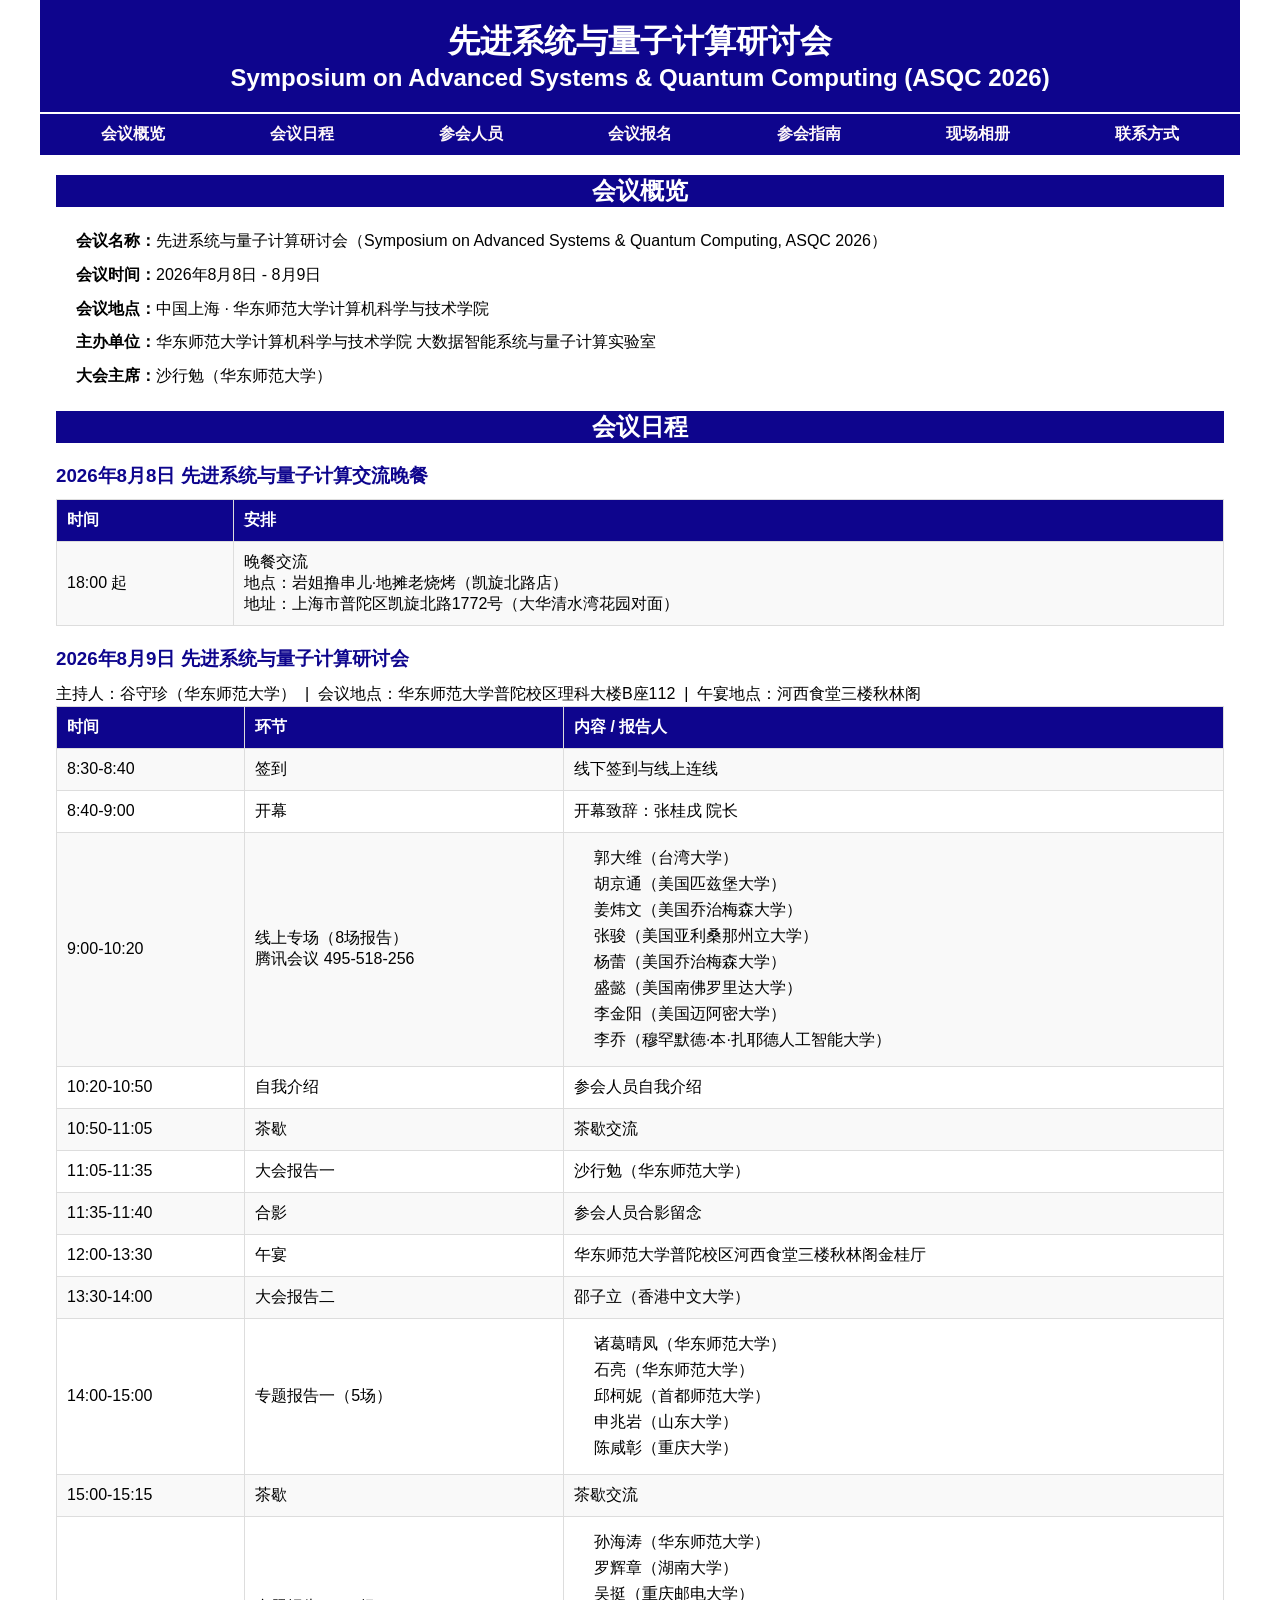
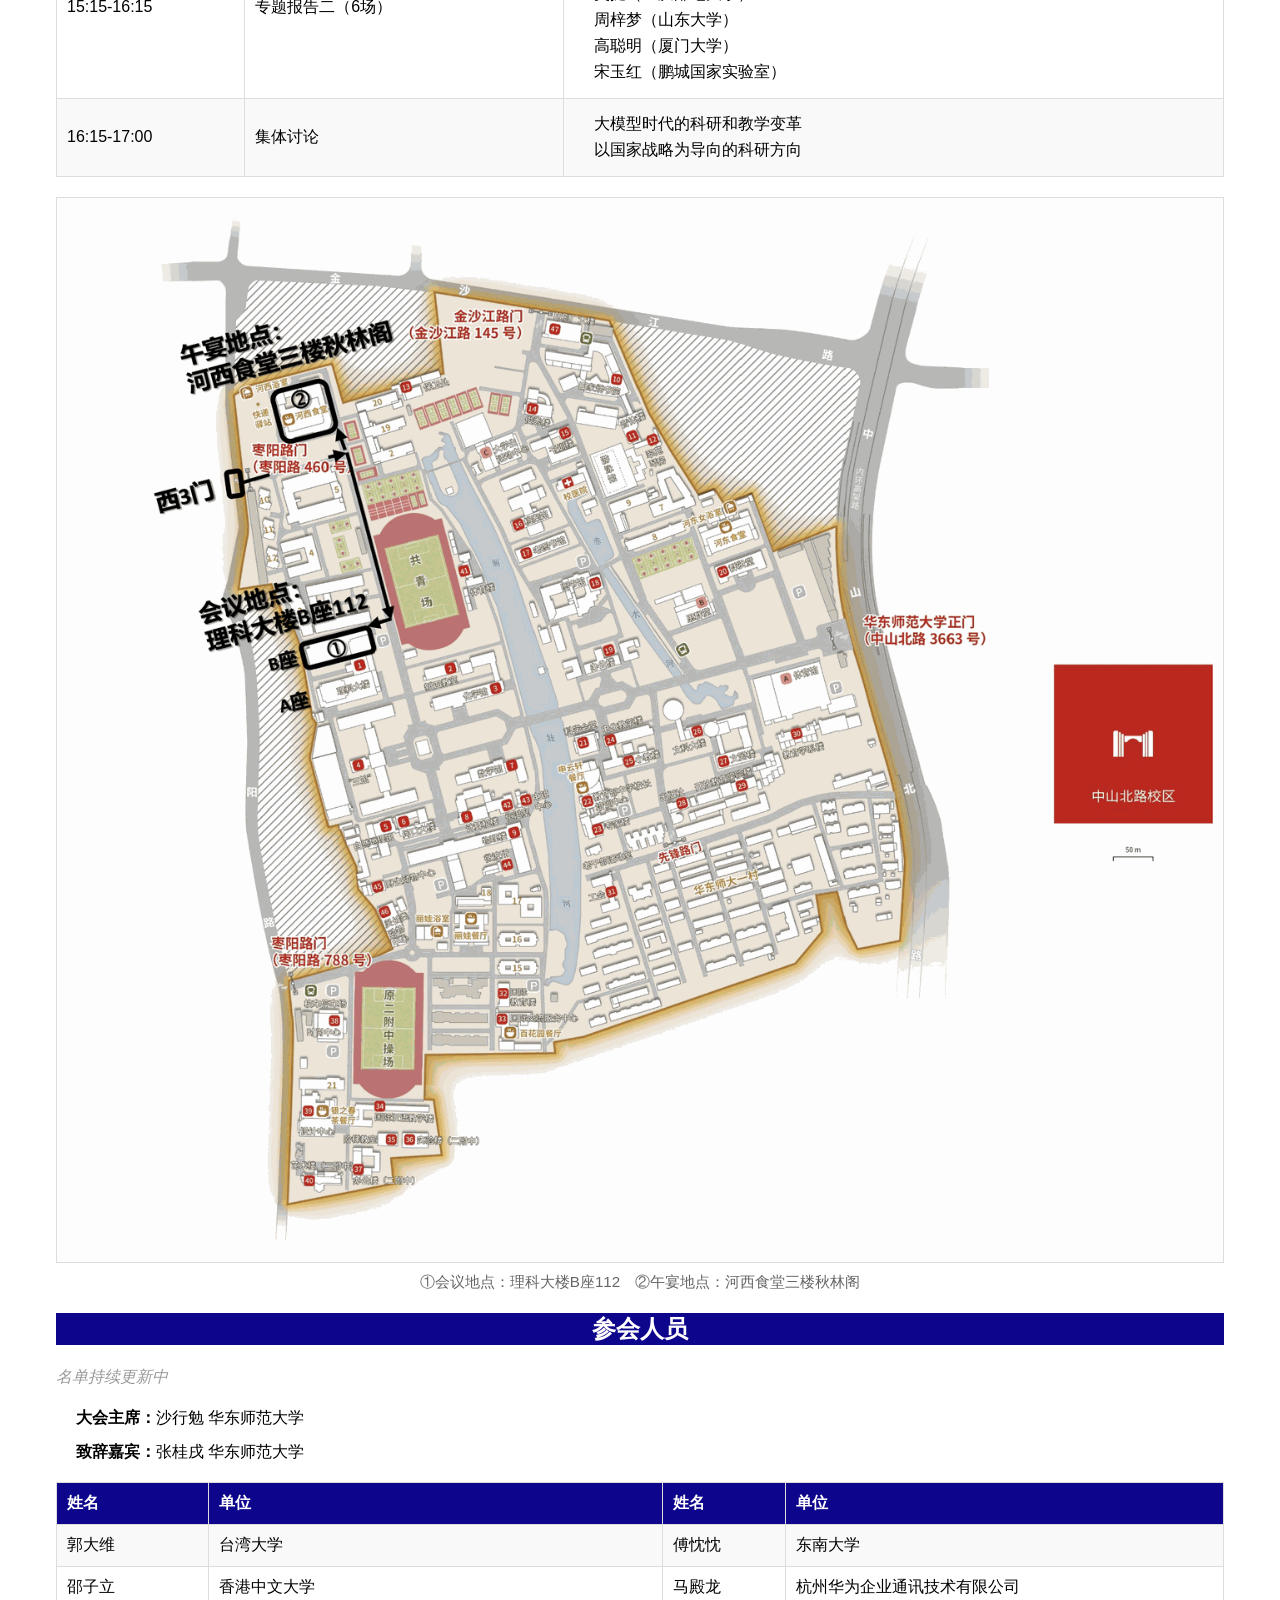
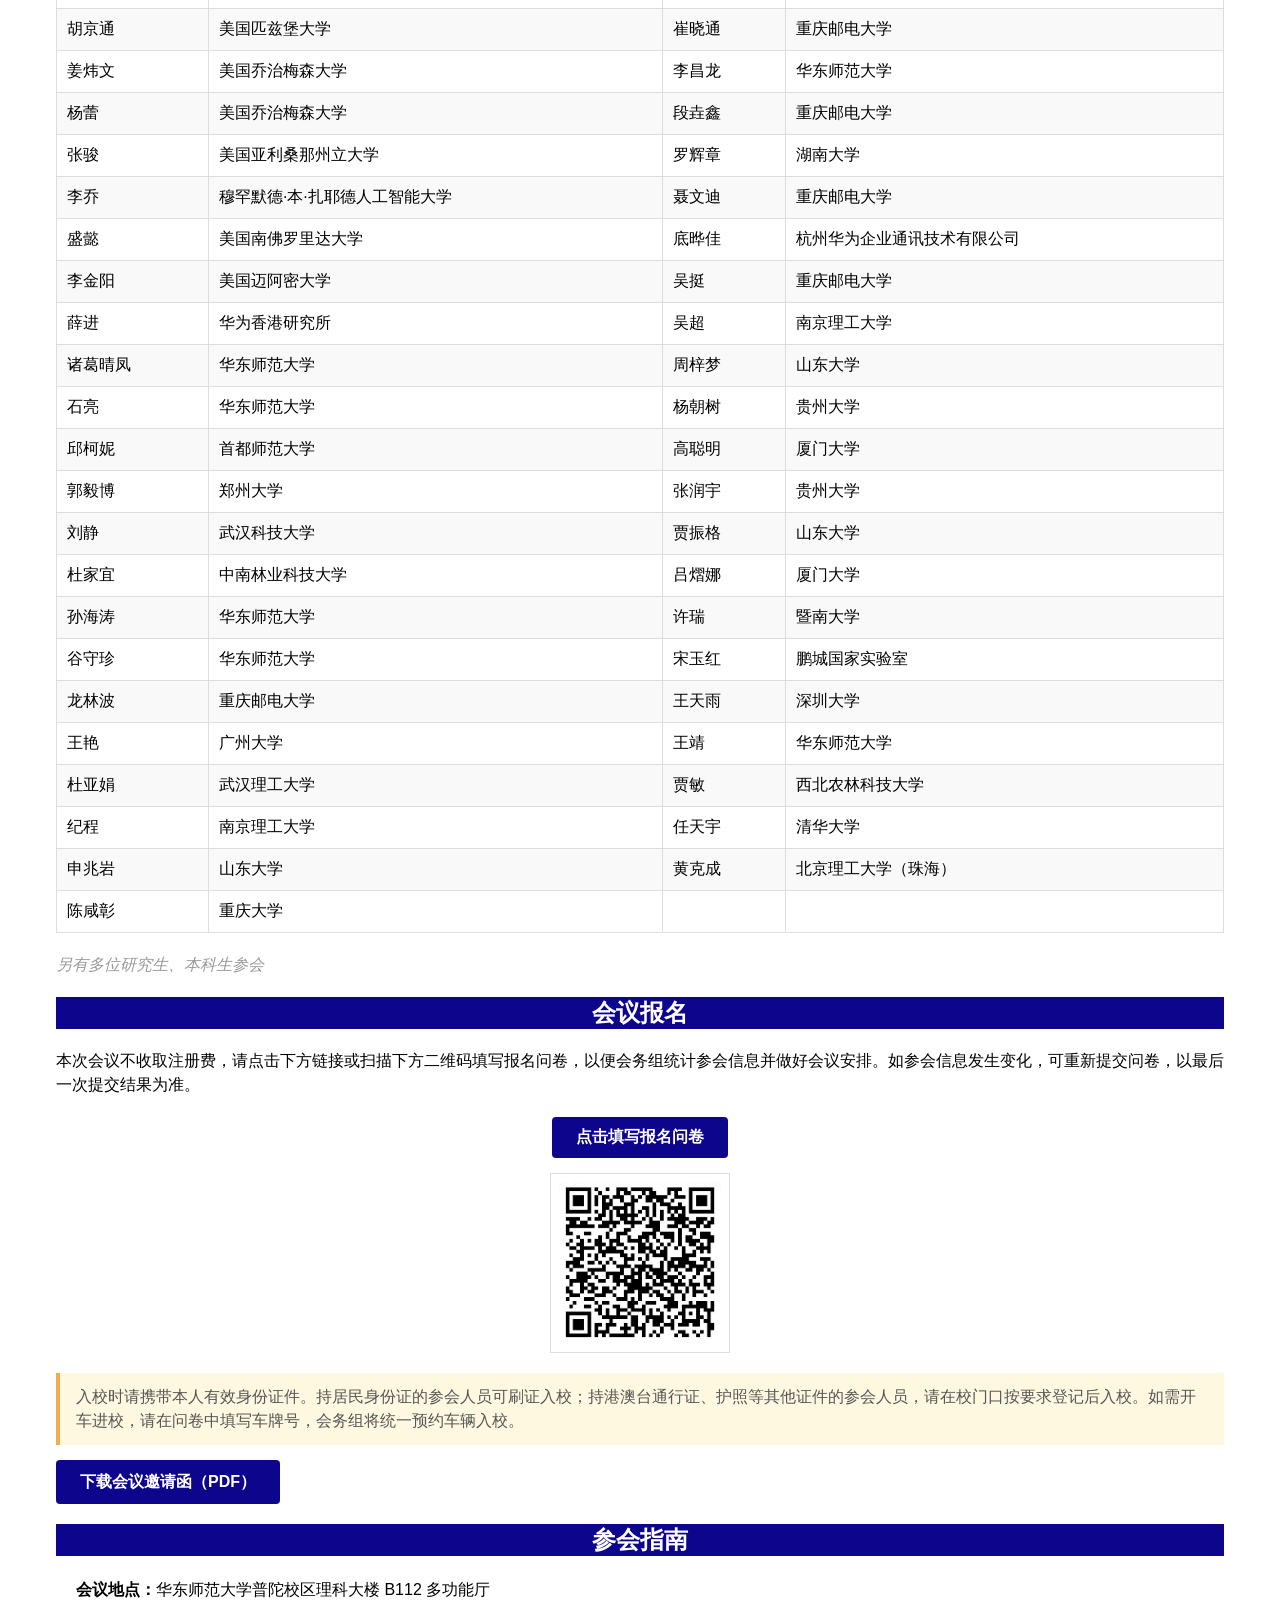
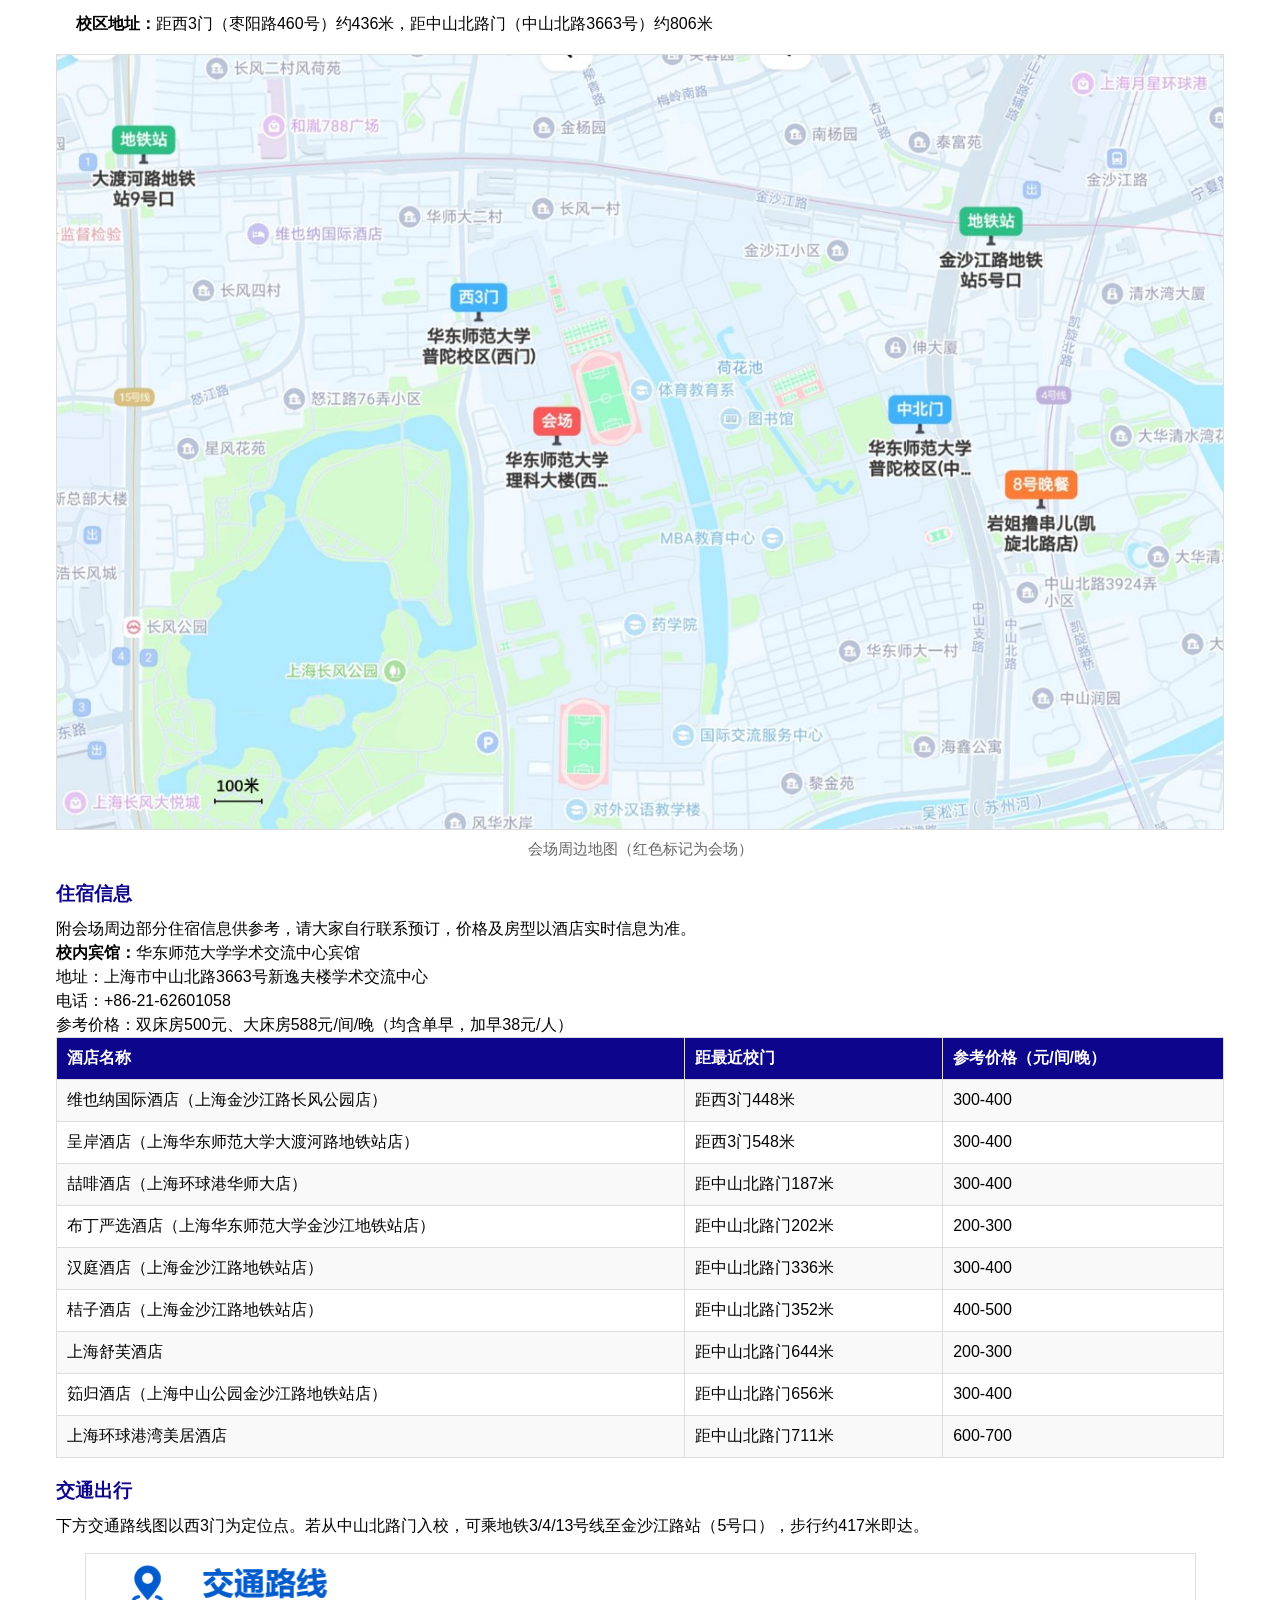
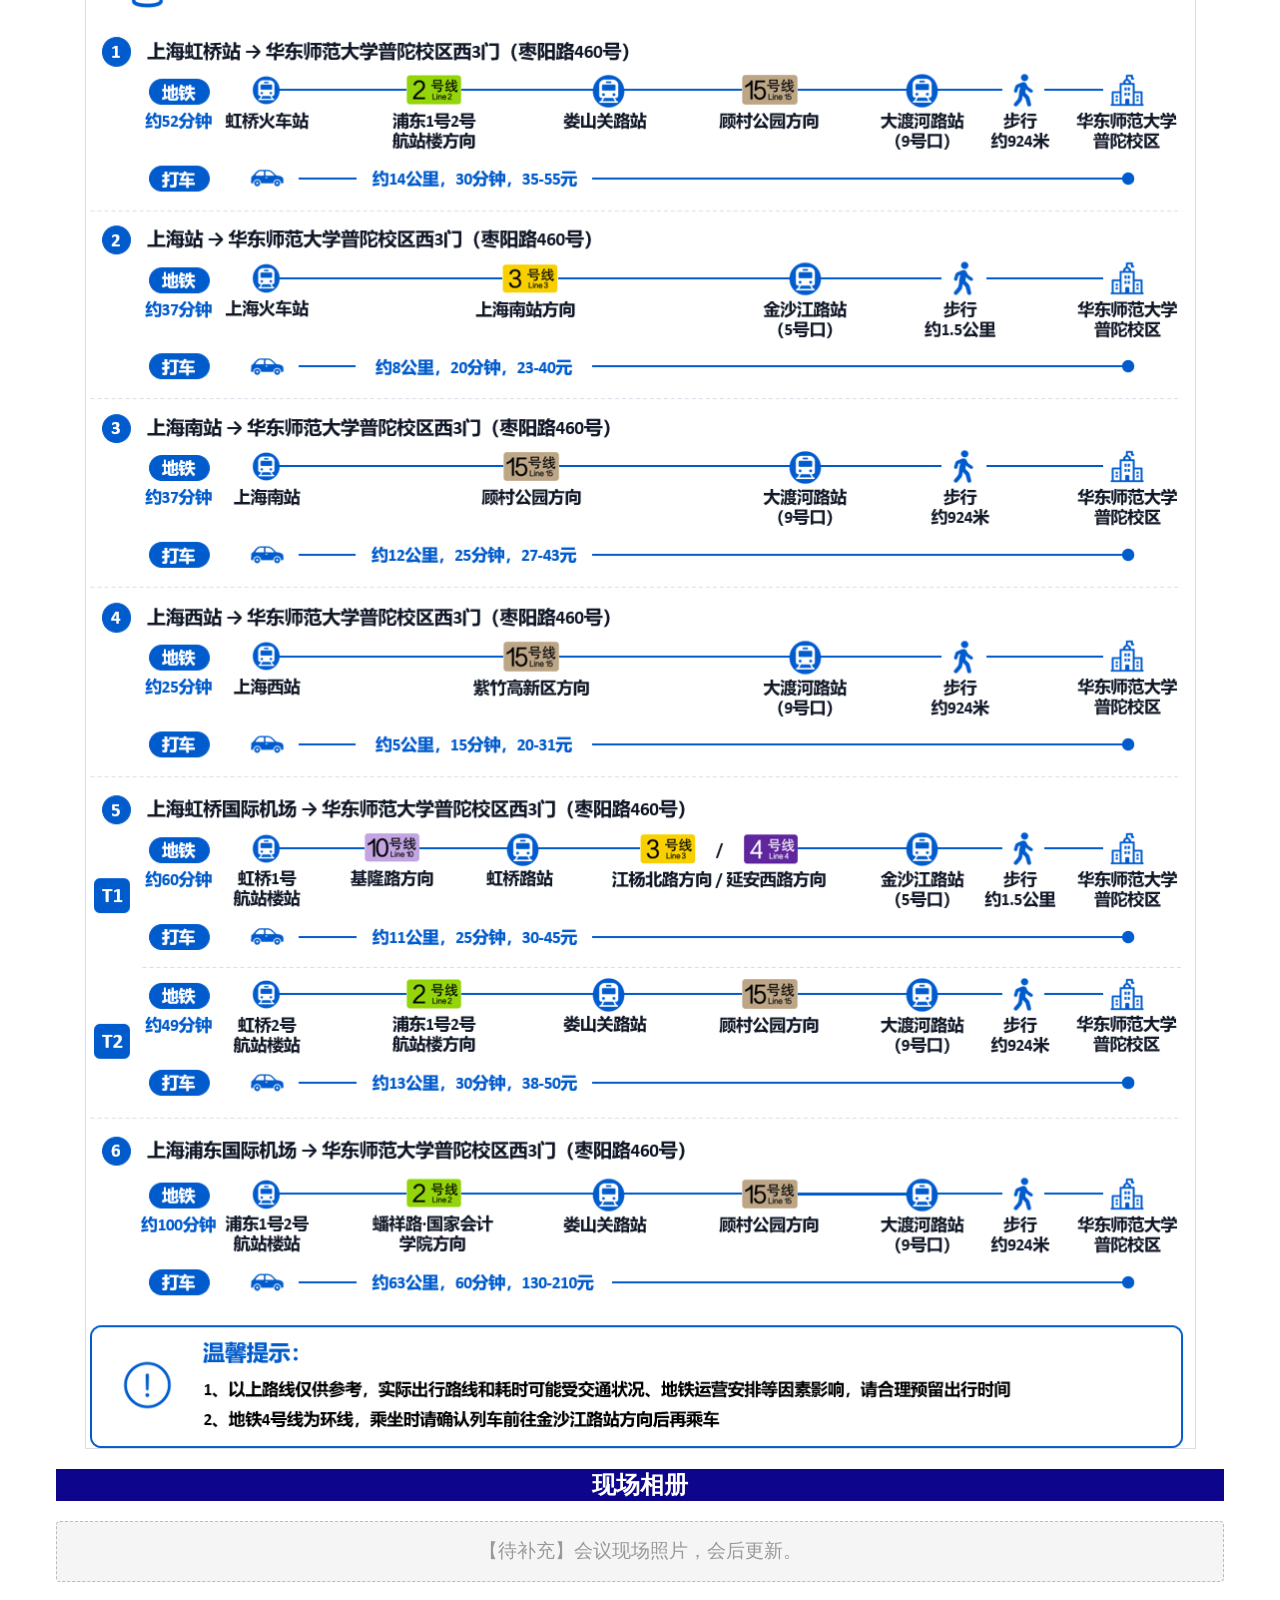
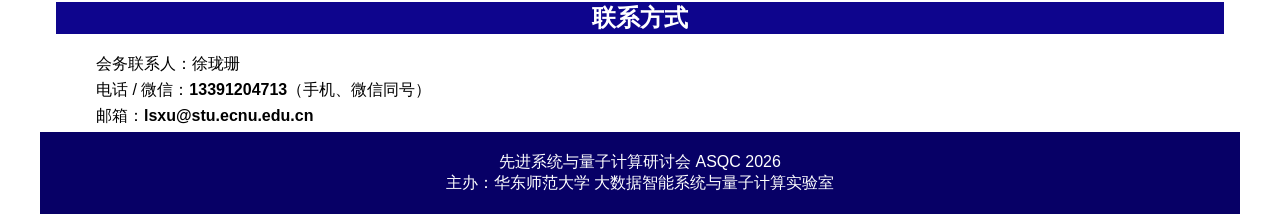
==== asqc.html @ 7aeaa514 "添加合影环节" ====
<html>

<head>
  <meta charset="utf-8">
  <meta name="viewport" content="width=device-width, initial-scale=1.0">
  <title>先进系统与量子计算研讨会 ASQC 2026 | 华东师范大学</title>
  <meta name="keywords" content="先进系统与量子计算研讨会,ASQC,Symposium on Advanced Systems and Quantum Computing,华东师范大学,量子计算,大数据智能系统">
  <meta name="description" content="先进系统与量子计算研讨会（Symposium on Advanced Systems & Quantum Computing），2026年8月8-9日，上海，华东师范大学计算机科学与技术学院">
  <meta http-equiv="content-language" content="zh-cn">
  <meta name="author" content="Jialin Liu">
  <link rel="stylesheet" type="text/css" href="style.css">
</head>

<body class="asqc-page">
  <div class="container">
    <div class="header">
      <h1>先进系统与量子计算研讨会</h1>
      <h2>Symposium on Advanced Systems &amp; Quantum Computing (ASQC 2026)</h2>
    </div>
    <div class="nav">
      <a href="#overview">会议概览</a>
      <a href="#schedule">会议日程</a>
      <a href="#attendees">参会人员</a>
      <a href="#registration">会议报名</a>
      <a href="#venue">参会指南</a>
      <a href="#album">现场相册</a>
      <a href="#contact">联系方式</a>
    </div>

    <div class="section" id="overview">
      <h2>会议概览</h2>
      <ul class="meta-list">
        <li><b>会议名称：</b>先进系统与量子计算研讨会（Symposium on Advanced Systems &amp; Quantum Computing, ASQC 2026）</li>
        <li><b>会议时间：</b>2026年8月8日 - 8月9日</li>
        <li><b>会议地点：</b>中国上海 · 华东师范大学计算机科学与技术学院</li>
        <li><b>主办单位：</b>华东师范大学计算机科学与技术学院 大数据智能系统与量子计算实验室</li>
        <li><b>大会主席：</b>沙行勉（华东师范大学）</li>
      </ul>
    </div>

    <div class="section" id="schedule">
      <h2>会议日程</h2>

      <h3 class="day-title">2026年8月8日 先进系统与量子计算交流晚餐</h3>
      <div class="table-scroll">
        <table class="data-table">
          <tr>
            <th>时间</th>
            <th>安排</th>
          </tr>
          <tr>
            <td>18:00 起</td>
            <td>晚餐交流<br>地点：岩姐撸串儿·地摊老烧烤（凯旋北路店）<br>地址：上海市普陀区凯旋北路1772号（大华清水湾花园对面）</td>
          </tr>
        </table>
      </div>

      <h3 class="day-title">2026年8月9日 先进系统与量子计算研讨会</h3>
      <p>主持人：谷守珍（华东师范大学） &nbsp;|&nbsp; 会议地点：华东师范大学普陀校区理科大楼B座112 &nbsp;|&nbsp; 午宴地点：河西食堂三楼秋林阁</p>
      <div class="table-scroll">
        <table class="data-table">
          <tr>
            <th>时间</th>
            <th>环节</th>
            <th>内容 / 报告人</th>
          </tr>
          <tr>
            <td>8:30-8:40</td>
            <td>签到</td>
            <td>线下签到与线上连线</td>
          </tr>
          <tr>
            <td>8:40-9:00</td>
            <td>开幕</td>
            <td>开幕致辞：张桂戌 院长</td>
          </tr>
          <tr>
            <td>9:00-10:20</td>
            <td>线上专场（8场报告）<br>腾讯会议 495-518-256</td>
            <td>
              <ul class="talk-list">
                <li>郭大维（台湾大学）</li>
                <li>胡京通（美国匹兹堡大学）</li>
                <li>姜炜文（美国乔治梅森大学）</li>
                <li>张骏（美国亚利桑那州立大学）</li>
                <li>杨蕾（美国乔治梅森大学）</li>
                <li>盛懿（美国南佛罗里达大学）</li>
                <li>李金阳（美国迈阿密大学）</li>
                <li>李乔（穆罕默德·本·扎耶德人工智能大学）</li>
              </ul>
            </td>
          </tr>
          <tr>
            <td>10:20-10:50</td>
            <td>自我介绍</td>
            <td>参会人员自我介绍</td>
          </tr>
          <tr>
            <td>10:50-11:05</td>
            <td>茶歇</td>
            <td>茶歇交流</td>
          </tr>
          <tr>
            <td>11:05-11:35</td>
            <td>大会报告一</td>
            <td>沙行勉（华东师范大学）</td>
          </tr>
          <tr>
            <td>11:35-11:40</td>
            <td>合影</td>
            <td>参会人员合影留念</td>
          </tr>
          <tr>
            <td>12:00-13:30</td>
            <td>午宴</td>
            <td>华东师范大学普陀校区河西食堂三楼秋林阁金桂厅</td>
          </tr>
          <tr>
            <td>13:30-14:00</td>
            <td>大会报告二</td>
            <td>邵子立（香港中文大学）</td>
          </tr>
          <tr>
            <td>14:00-15:00</td>
            <td>专题报告一（5场）</td>
            <td>
              <ul class="talk-list">
                <li>诸葛晴凤（华东师范大学）</li>
                <li>石亮（华东师范大学）</li>
                <li>邱柯妮（首都师范大学）</li>
                <li>申兆岩（山东大学）</li>
                <li>陈咸彰（重庆大学）</li>
              </ul>
            </td>
          </tr>
          <tr>
            <td>15:00-15:15</td>
            <td>茶歇</td>
            <td>茶歇交流</td>
          </tr>
          <tr>
            <td>15:15-16:15</td>
            <td>专题报告二（6场）</td>
            <td>
              <ul class="talk-list">
                <li>孙海涛（华东师范大学）</li>
                <li>罗辉章（湖南大学）</li>
                <li>吴挺（重庆邮电大学）</li>
                <li>周梓梦（山东大学）</li>
                <li>高聪明（厦门大学）</li>
                <li>宋玉红（鹏城国家实验室）</li>
              </ul>
            </td>
          </tr>
          <tr>
            <td>16:15-17:00</td>
            <td>集体讨论</td>
            <td>
              <ul class="talk-list">
                <li>大模型时代的科研和教学变革</li>
                <li>以国家战略为导向的科研方向</li>
              </ul>
            </td>
          </tr>
        </table>
      </div>

      <div class="venue-image">
        <img src="img/asqc/schedule-map.png" alt="会议地点与午宴地点示意图" width="1400" height="1277">
        <p>①会议地点：理科大楼B座112　②午宴地点：河西食堂三楼秋林阁</p>
      </div>

      <!-- <p><a class="btn" href="files/会议日程.pdf" target="_blank" rel="noopener">下载会议日程（PDF）</a></p> -->
    </div>

    <div class="section" id="attendees">
      <h2>参会人员</h2>
      <p class="placeholder-note">名单持续更新中</p>
      <ul class="meta-list">
        <li><b>大会主席：</b>沙行勉 华东师范大学</li>
        <li><b>致辞嘉宾：</b>张桂戌 华东师范大学</li>
      </ul>
      <div class="table-scroll">
        <table class="data-table">
          <tr>
            <th>姓名</th>
            <th>单位</th>
            <th>姓名</th>
            <th>单位</th>
          </tr>
          <tr><td>郭大维</td><td>台湾大学</td><td>傅忱忱</td><td>东南大学</td></tr>
          <tr><td>邵子立</td><td>香港中文大学</td><td>马殿龙</td><td>杭州华为企业通讯技术有限公司</td></tr>
          <tr><td>胡京通</td><td>美国匹兹堡大学</td><td>崔晓通</td><td>重庆邮电大学</td></tr>
          <tr><td>姜炜文</td><td>美国乔治梅森大学</td><td>李昌龙</td><td>华东师范大学</td></tr>
          <tr><td>杨蕾</td><td>美国乔治梅森大学</td><td>段垚鑫</td><td>重庆邮电大学</td></tr>
          <tr><td>张骏</td><td>美国亚利桑那州立大学</td><td>罗辉章</td><td>湖南大学</td></tr>
          <tr><td>李乔</td><td>穆罕默德·本·扎耶德人工智能大学</td><td>聂文迪</td><td>重庆邮电大学</td></tr>
          <tr><td>盛懿</td><td>美国南佛罗里达大学</td><td>底晔佳</td><td>杭州华为企业通讯技术有限公司</td></tr>
          <tr><td>李金阳</td><td>美国迈阿密大学</td><td>吴挺</td><td>重庆邮电大学</td></tr>
          <tr><td>薛进</td><td>华为香港研究所</td><td>吴超</td><td>南京理工大学</td></tr>
          <tr><td>诸葛晴凤</td><td>华东师范大学</td><td>周梓梦</td><td>山东大学</td></tr>
          <tr><td>石亮</td><td>华东师范大学</td><td>杨朝树</td><td>贵州大学</td></tr>
          <tr><td>邱柯妮</td><td>首都师范大学</td><td>高聪明</td><td>厦门大学</td></tr>
          <tr><td>郭毅博</td><td>郑州大学</td><td>张润宇</td><td>贵州大学</td></tr>
          <tr><td>刘静</td><td>武汉科技大学</td><td>贾振格</td><td>山东大学</td></tr>
          <tr><td>杜家宜</td><td>中南林业科技大学</td><td>吕熠娜</td><td>厦门大学</td></tr>
          <tr><td>孙海涛</td><td>华东师范大学</td><td>许瑞</td><td>暨南大学</td></tr>
          <tr><td>谷守珍</td><td>华东师范大学</td><td>宋玉红</td><td>鹏城国家实验室</td></tr>
          <tr><td>龙林波</td><td>重庆邮电大学</td><td>王天雨</td><td>深圳大学</td></tr>
          <tr><td>王艳</td><td>广州大学</td><td>王靖</td><td>华东师范大学</td></tr>
          <tr><td>杜亚娟</td><td>武汉理工大学</td><td>贾敏</td><td>西北农林科技大学</td></tr>
          <tr><td>纪程</td><td>南京理工大学</td><td>任天宇</td><td>清华大学</td></tr>
          <tr><td>申兆岩</td><td>山东大学</td><td>黄克成</td><td>北京理工大学（珠海）</td></tr>
          <tr><td>陈咸彰</td><td>重庆大学</td><td></td><td></td></tr>
        </table>
      </div>
      <p class="placeholder-note">另有多位研究生、本科生参会</p>
    </div>

    <div class="section" id="registration">
      <h2>会议报名</h2>
      <p>
        本次会议不收取注册费，请点击下方链接或扫描下方二维码填写报名问卷，以便会务组统计参会信息并做好会议安排。如参会信息发生变化，可重新提交问卷，以最后一次提交结果为准。
      </p>
      <div class="qrcode-box">
        <a class="btn" href="https://ycnvas0lcxuw.feishu.cn/share/base/form/shrcn9g8coeGo1kZRupgT5ueZ6f" target="_blank"
          rel="noopener">点击填写报名问卷</a>
        <img src="img/asqc/registration-qrcode.png" alt="会议报名二维码" width="180" height="180">
      </div>
      <p class="notice">
        入校时请携带本人有效身份证件。持居民身份证的参会人员可刷证入校；持港澳台通行证、护照等其他证件的参会人员，请在校门口按要求登记后入校。如需开车进校，请在问卷中填写车牌号，会务组将统一预约车辆入校。
      </p>
      <p><a class="btn" href="files/邀请函.pdf" target="_blank" rel="noopener">下载会议邀请函（PDF）</a></p>
    </div>

    <div class="section" id="venue">
      <h2>参会指南</h2>
      <ul class="meta-list">
        <li><b>会议地点：</b>华东师范大学普陀校区理科大楼 B112 多功能厅</li>
        <li><b>校区地址：</b>距西3门（枣阳路460号）约436米，距中山北路门（中山北路3663号）约806米</li>
      </ul>
      <div class="venue-image">
        <img src="img/asqc/campus-map.jpg" alt="会场周边地图" width="1269" height="843">
        <p>会场周边地图（红色标记为会场）</p>
      </div>

      <h3 class="day-title">住宿信息</h3>
      <p>附会场周边部分住宿信息供参考，请大家自行联系预订，价格及房型以酒店实时信息为准。</p>
      <p>
        <b>校内宾馆：</b>华东师范大学学术交流中心宾馆<br>
        地址：上海市中山北路3663号新逸夫楼学术交流中心<br>
        电话：+86-21-62601058<br>
        参考价格：双床房500元、大床房588元/间/晚（均含单早，加早38元/人）
      </p>
      <div class="table-scroll">
        <table class="data-table">
          <tr>
            <th>酒店名称</th>
            <th>距最近校门</th>
            <th>参考价格（元/间/晚）</th>
          </tr>
          <tr>
            <td>维也纳国际酒店（上海金沙江路长风公园店）</td>
            <td>距西3门448米</td>
            <td>300-400</td>
          </tr>
          <tr>
            <td>呈岸酒店（上海华东师范大学大渡河路地铁站店）</td>
            <td>距西3门548米</td>
            <td>300-400</td>
          </tr>
          <tr>
            <td>喆啡酒店（上海环球港华师大店）</td>
            <td>距中山北路门187米</td>
            <td>300-400</td>
          </tr>
          <tr>
            <td>布丁严选酒店（上海华东师范大学金沙江地铁站店）</td>
            <td>距中山北路门202米</td>
            <td>200-300</td>
          </tr>
          <tr>
            <td>汉庭酒店（上海金沙江路地铁站店）</td>
            <td>距中山北路门336米</td>
            <td>300-400</td>
          </tr>
          <tr>
            <td>桔子酒店（上海金沙江路地铁站店）</td>
            <td>距中山北路门352米</td>
            <td>400-500</td>
          </tr>
          <tr>
            <td>上海舒芙酒店</td>
            <td>距中山北路门644米</td>
            <td>200-300</td>
          </tr>
          <tr>
            <td>筎归酒店（上海中山公园金沙江路地铁站店）</td>
            <td>距中山北路门656米</td>
            <td>300-400</td>
          </tr>
          <tr>
            <td>上海环球港湾美居酒店</td>
            <td>距中山北路门711米</td>
            <td>600-700</td>
          </tr>
        </table>
      </div>

      <h3 class="day-title">交通出行</h3>
      <p>下方交通路线图以西3门为定位点。若从中山北路门入校，可乘地铁3/4/13号线至金沙江路站（5号口），步行约417米即达。</p>
      <div class="venue-image">
        <img src="img/asqc/transit-routes.png" alt="交通路线图" width="1111" height="1497">
      </div>
    </div>

    <div class="section" id="album">
      <h2>现场相册</h2>
      <p class="placeholder">【待补充】会议现场照片，会后更新。</p>
    </div>

    <div class="section" id="contact">
      <h2>联系方式</h2>
      <ul>
        <li>会务联系人：徐珑珊</li>
        <li>电话 / 微信：<b>13391204713</b>（手机、微信同号）</li>
        <li>邮箱：<b>lsxu@stu.ecnu.edu.cn</b></li>
      </ul>
    </div>

    <div class="footer">
      <p>先进系统与量子计算研讨会 ASQC 2026</p>
      <p>主办：华东师范大学 大数据智能系统与量子计算实验室</p>
    </div>
  </div>
</body>

</html>
---- style.css ----
* {
    margin: 0;
    padding: 0;
    box-sizing: border-box;
}

html {
    -webkit-text-size-adjust: 100%;
    text-size-adjust: 100%;
}

body {
    font-family: Arial, sans-serif;
    background-color: white;
}

.container {
    max-width: 1200px;
    margin: 0 auto;
}

.header {
    background-color: #0e058d;
    color: white;
    padding: 20px;
}

.header h1 {
    text-align: center;
}
.header h2 {
    text-align: center;
    font-size: x-large;
}

.nav {
    display: flex;
    flex-wrap: wrap;
    font-weight: bold;
    justify-content: space-around;
    align-items: center;
    margin-top: 2px;
    background-color: #0e058d;
    padding: 10px;
    row-gap: 8px;
    column-gap: 4px;
}

.nav a {
    text-decoration: none;
    color: #fff8f8;
}

.nav a:hover {
    color: #ccc;
}

.section {
    padding: 0px;
}

.section h2 {
    background-color: #0e058d;
    color: white;
    text-align: center;
    margin-top: 20px;
    margin-bottom: 20px;
}

.section p {
    line-height: 1.5;

}

.section ul {
    list-style-type: none;
}

.section ul li {
    margin-top: 5px;
    margin-bottom: 5px;
}

.section ul li a {
    text-decoration: none;
    color: #333;
}

.section ul li a:hover {
    color: #666;
}

.paper {
    margin-top: 5px;
    margin-bottom: 5px;
    margin-left: 20px;
}

.paper-author {
    color: #999;
}

.paper a {
    text-decoration: none;
    color: #333;
}

.paper a:hover {
    color: #666;
}

.paper-title {
    font-size: large;
}

.paper-conference {
    font-size: large;
}

#album p {
    text-align: center;
    font-size: larger;
    margin-bottom: 10px;
    line-height: 1.5;
}

.photoframe {
    display: flex;
    align-items: flex-start;
    margin-bottom: 10px;
    margin-top: 10px;
}

.photo2 {
    margin-top: 10px;
    display: table;
    float: left;
    width: 50%;
    text-align: center;
}

.photo2 img {
    margin: auto;
}

.photo4 {
    margin-top: 10px;
    display: table;
    float: left;
    width: 25%;
    text-align: center;
}

.photo4 img {
    margin: auto;
}

#contact ul li {
    margin-left: 40px;
}

.footer {
    background-color: #070066;
    color: white;
    padding: 20px;
    text-align: center;
}

.member {
    display: flex;
    align-items: flex-start;
    margin-bottom: 10px;
    margin-top: 10px;
}

.member img {
    margin-right: 10px;
}

.member-name {
    font-size: larger;
    font-weight: bold;
}

.mail 
{
    font-size: large;
}

.mail-fac 
{
    font-size: large;
    text-align: center;
}

#logo {
    width: 293px;
    height: 55px;
}

.meta-list {
    margin: 15px 0;
}

.meta-list li {
    line-height: 1.8;
    margin-left: 20px;
}

.placeholder {
    background-color: #f5f5f5;
    border: 1px dashed #bbb;
    color: #999;
    padding: 15px 20px;
    margin: 10px 0 20px 0;
    border-radius: 4px;
}

.day-title {
    margin: 20px 0 10px 0;
    color: #0e058d;
}

.table-scroll {
    overflow-x: auto;
    -webkit-overflow-scrolling: touch;
    margin-bottom: 20px;
}

.data-table {
    width: 100%;
    min-width: 560px;
    border-collapse: collapse;
    margin-bottom: 0;
}

.data-table th,
.data-table td {
    border: 1px solid #ddd;
    padding: 10px;
    text-align: left;
}

.data-table th {
    background-color: #0e058d;
    color: white;
}

.data-table tr:nth-child(even) {
    background-color: #f9f9f9;
}

.btn {
    display: inline-block;
    background-color: #0e058d;
    color: white;
    padding: 10px 24px;
    border-radius: 4px;
    text-decoration: none;
    font-weight: bold;
}

.btn:hover {
    background-color: #1a0fc4;
}

.qrcode-box {
    text-align: center;
    margin: 20px 0;
}

.qrcode-box img {
    display: block;
    margin: 15px auto 0 auto;
    border: 1px solid #ddd;
    padding: 8px;
}

.notice {
    background-color: #fff8e1;
    border-left: 4px solid #f0ad4e;
    padding: 12px 16px;
    margin: 15px 0;
    color: #555;
    line-height: 1.6;
}

.venue-image {
    text-align: center;
    margin: 15px 0;
}

.venue-image img {
    max-width: 100%;
    height: auto;
    border: 1px solid #ddd;
}

.venue-image p {
    color: #666;
    margin-top: 8px;
    font-size: 0.95em;
}

.talk-list {
    list-style-type: disc;
    padding-left: 20px;
}

.talk-list li {
    margin: 3px 0;
}

.placeholder-note {
    color: #999;
    font-style: italic;
    margin-top: 5px;
}

body.asqc-page .section {
    padding: 0 16px;
}

@media (max-width: 600px) {
    body.asqc-page .header h1 {
        font-size: 1.4em;
    }

    body.asqc-page .header h2 {
        font-size: 1em;
    }

    body.asqc-page .nav {
        font-size: 14px;
    }

    body.asqc-page .section h2 {
        font-size: 1.2em;
        padding: 8px;
    }

    body.asqc-page .data-table th,
    body.asqc-page .data-table td {
        padding: 8px;
        font-size: 14px;
    }

    body.asqc-page .qrcode-box img {
        width: 140px;
        height: 140px;
    }
}
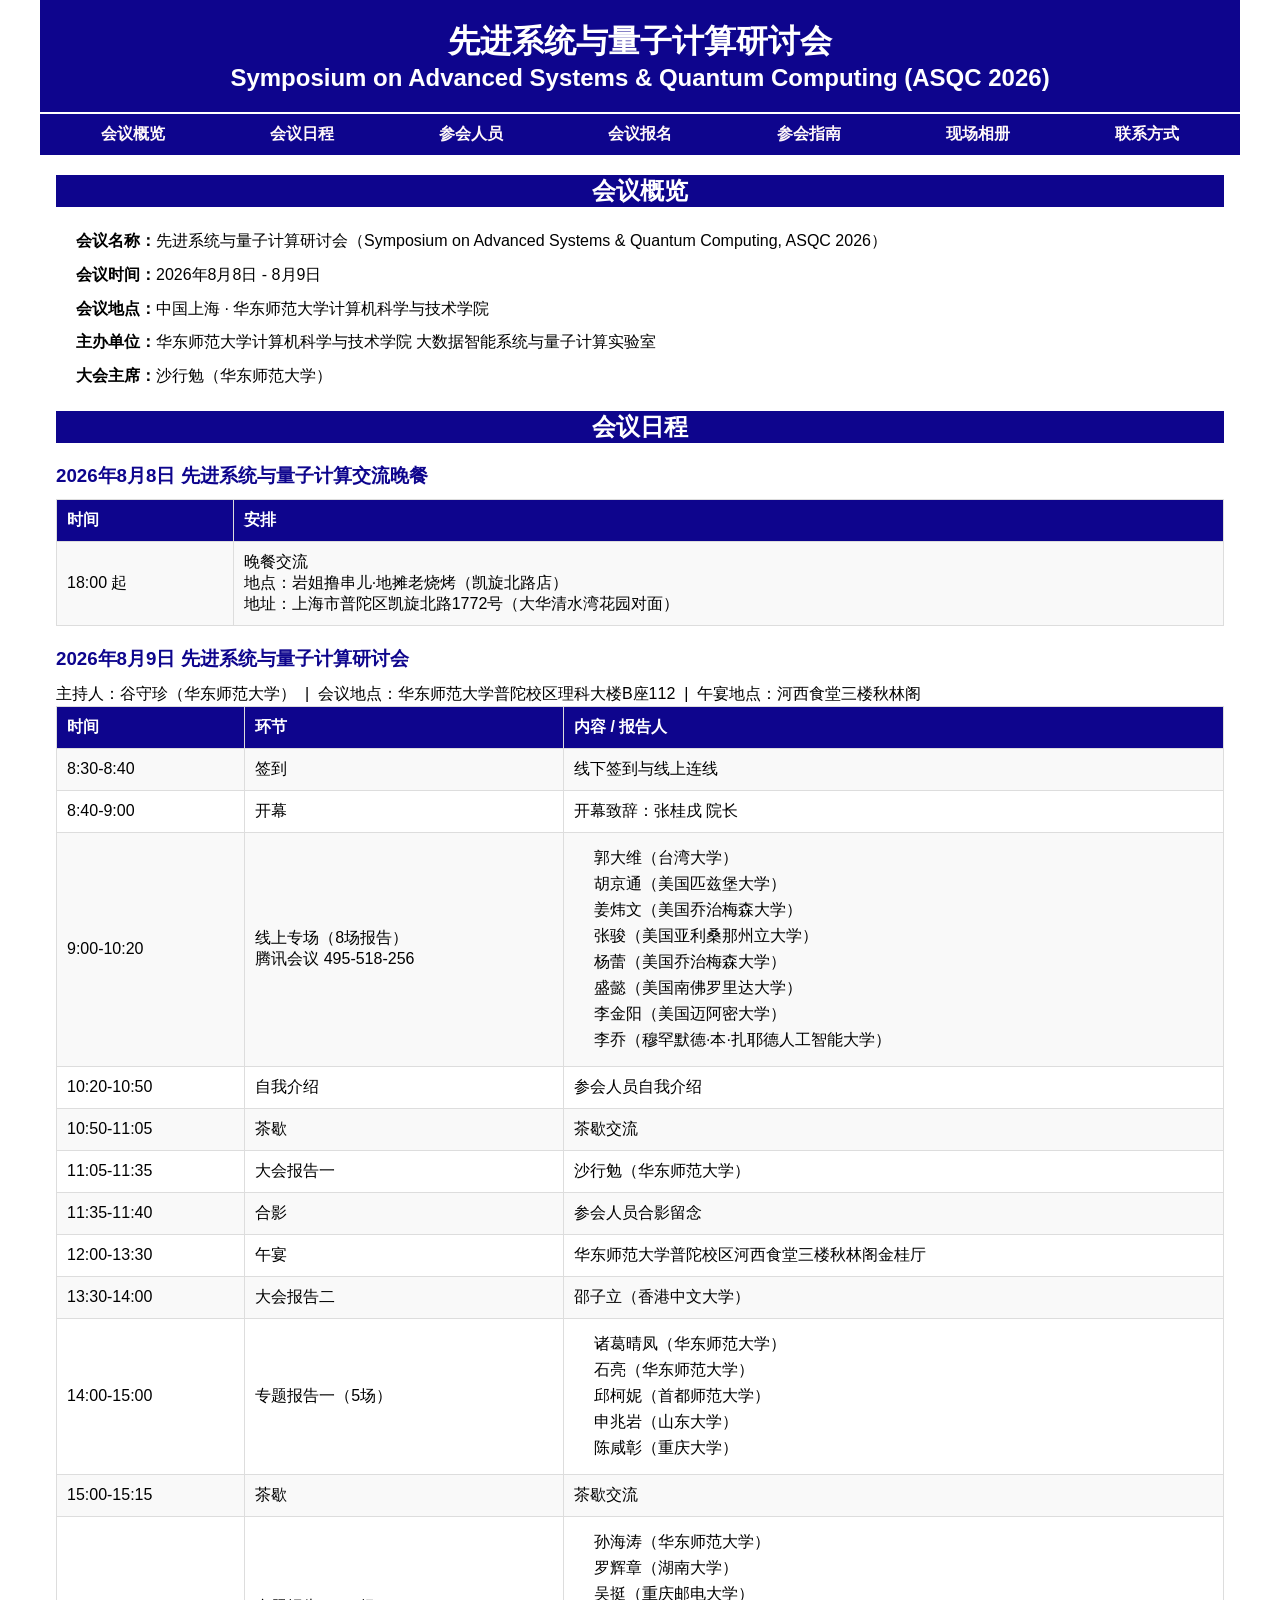
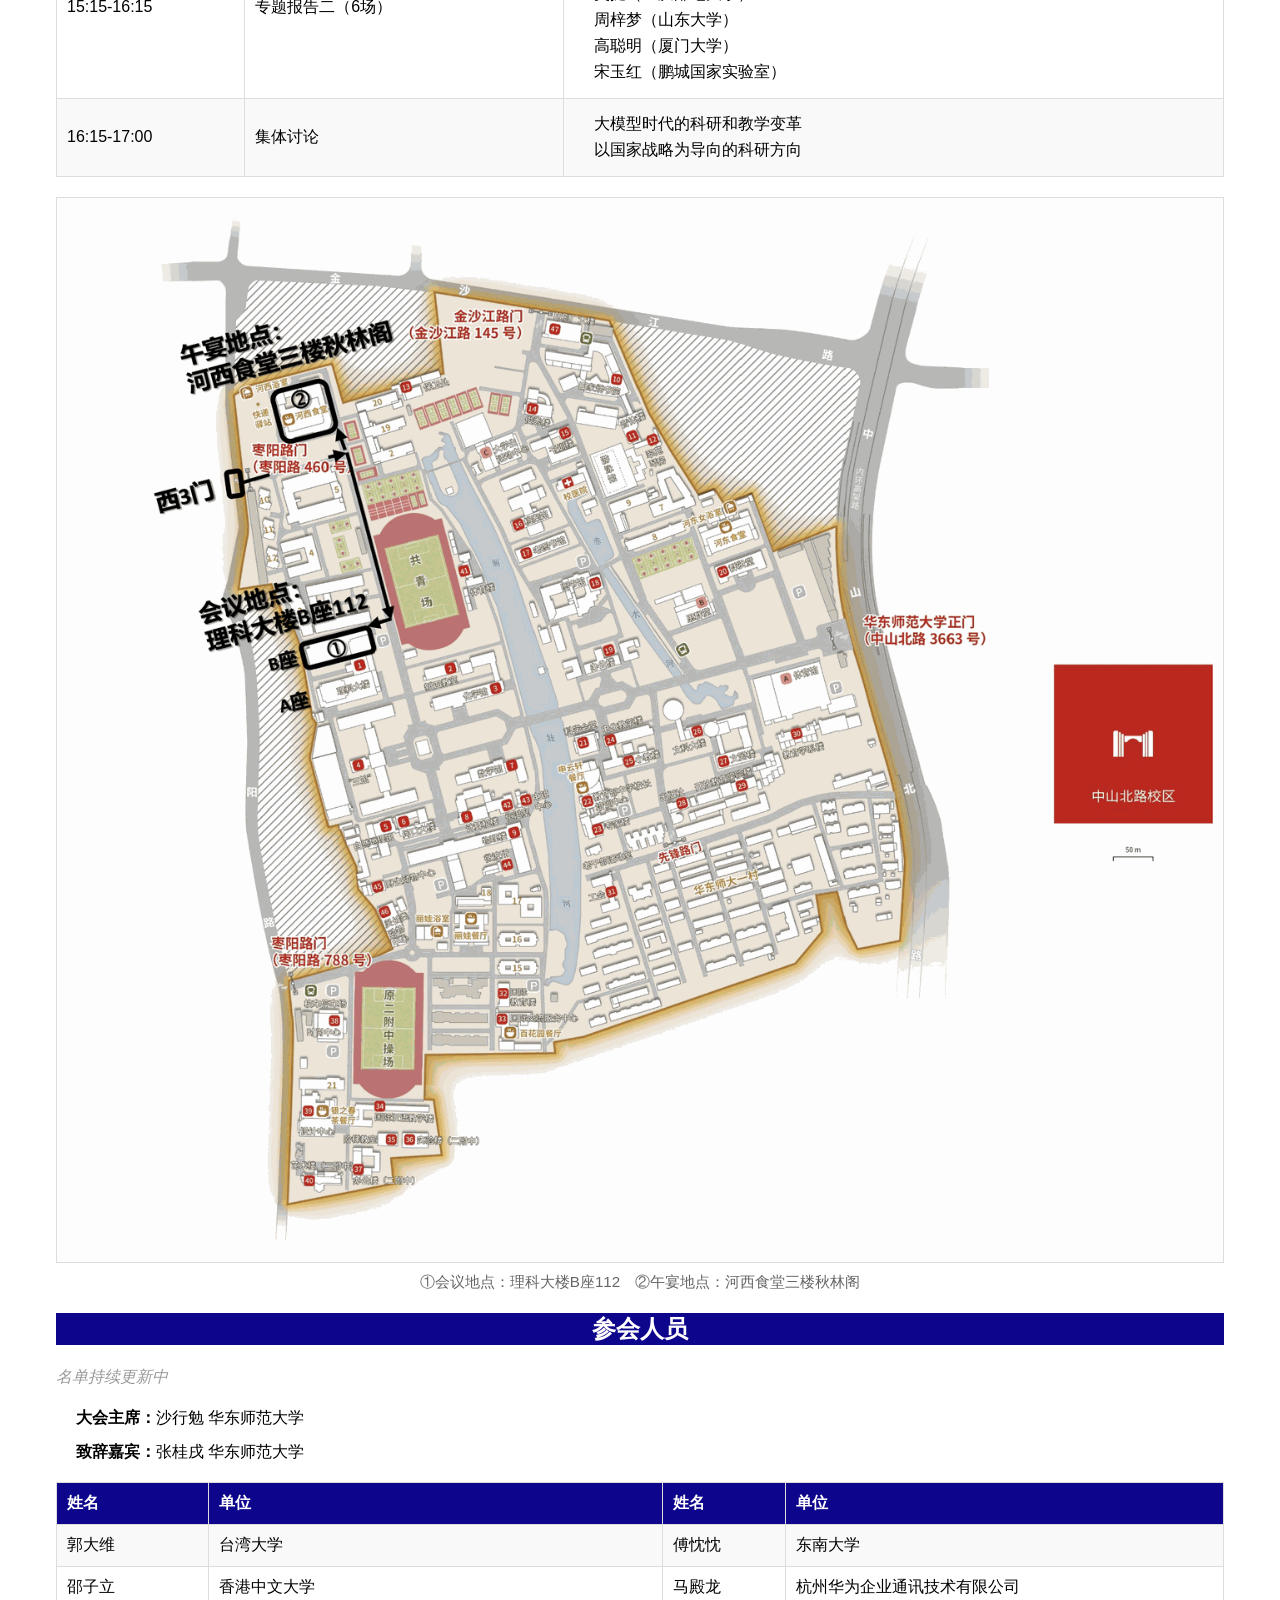
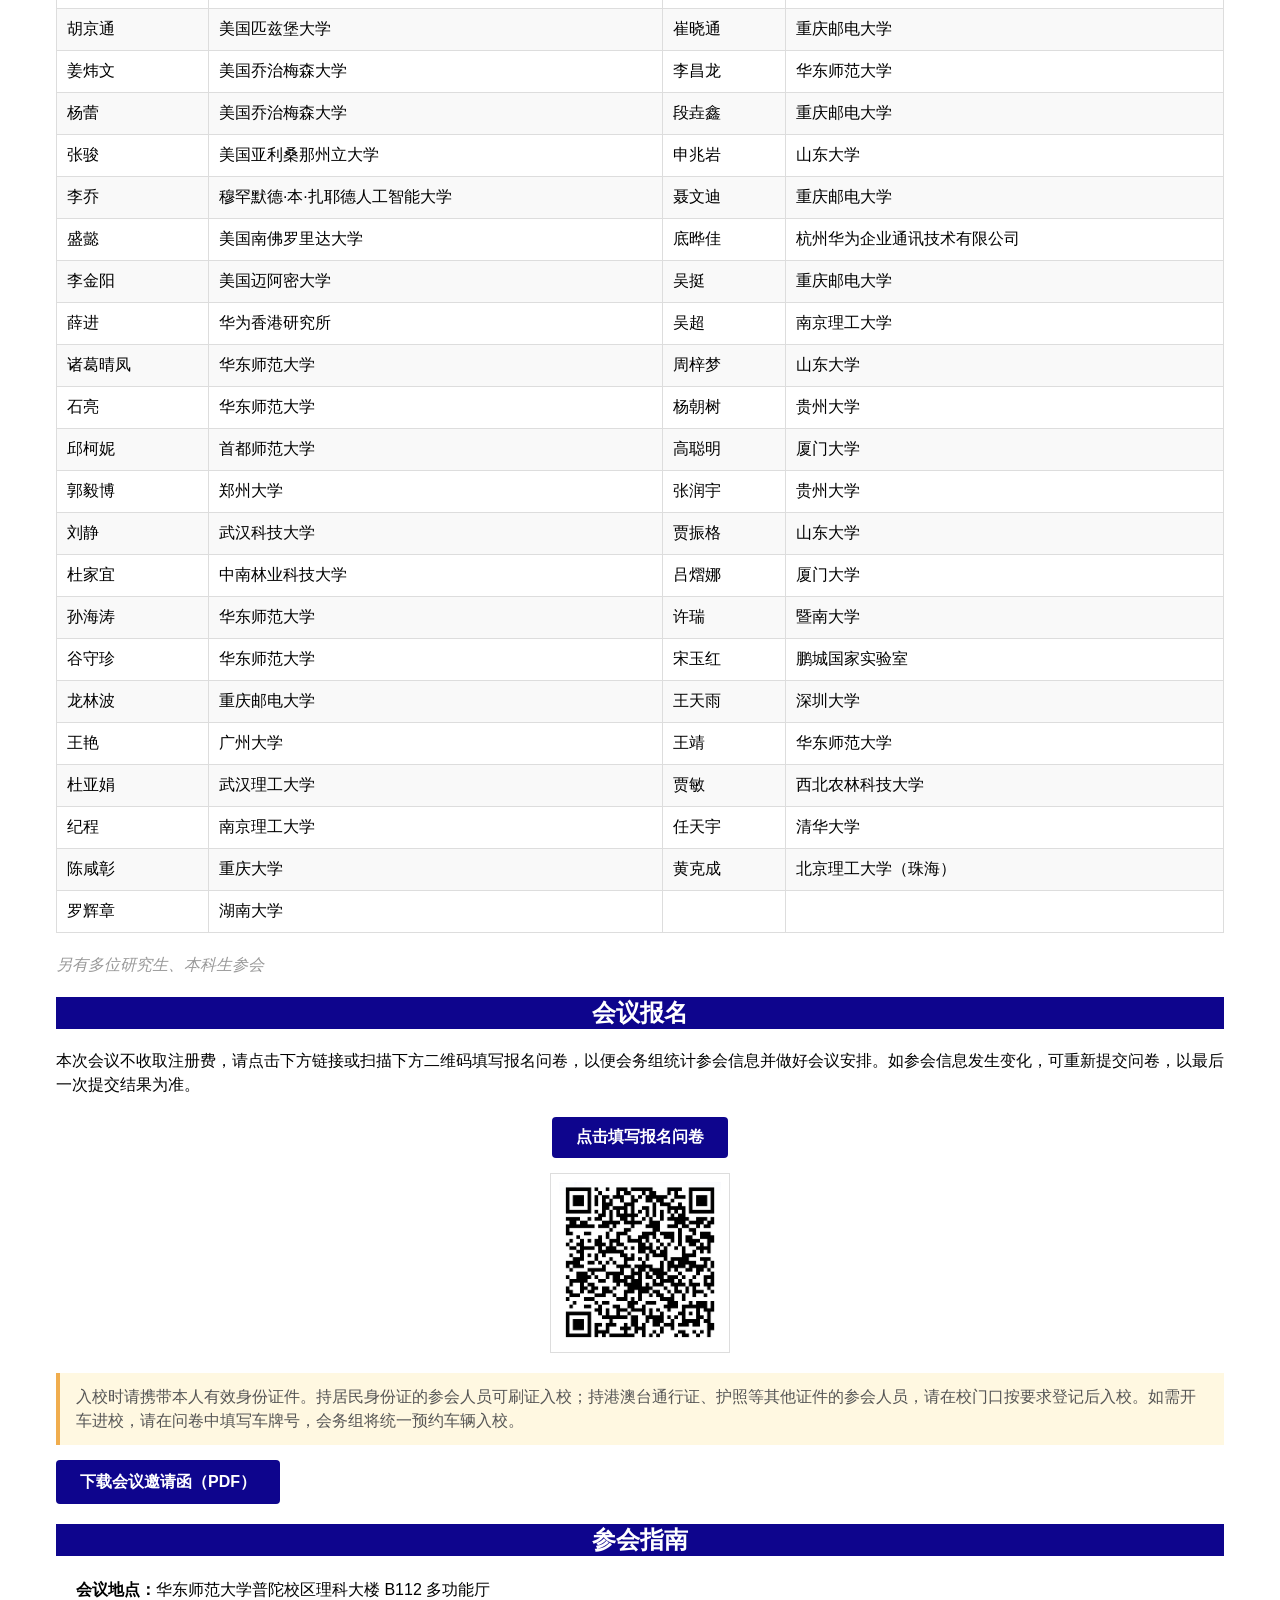
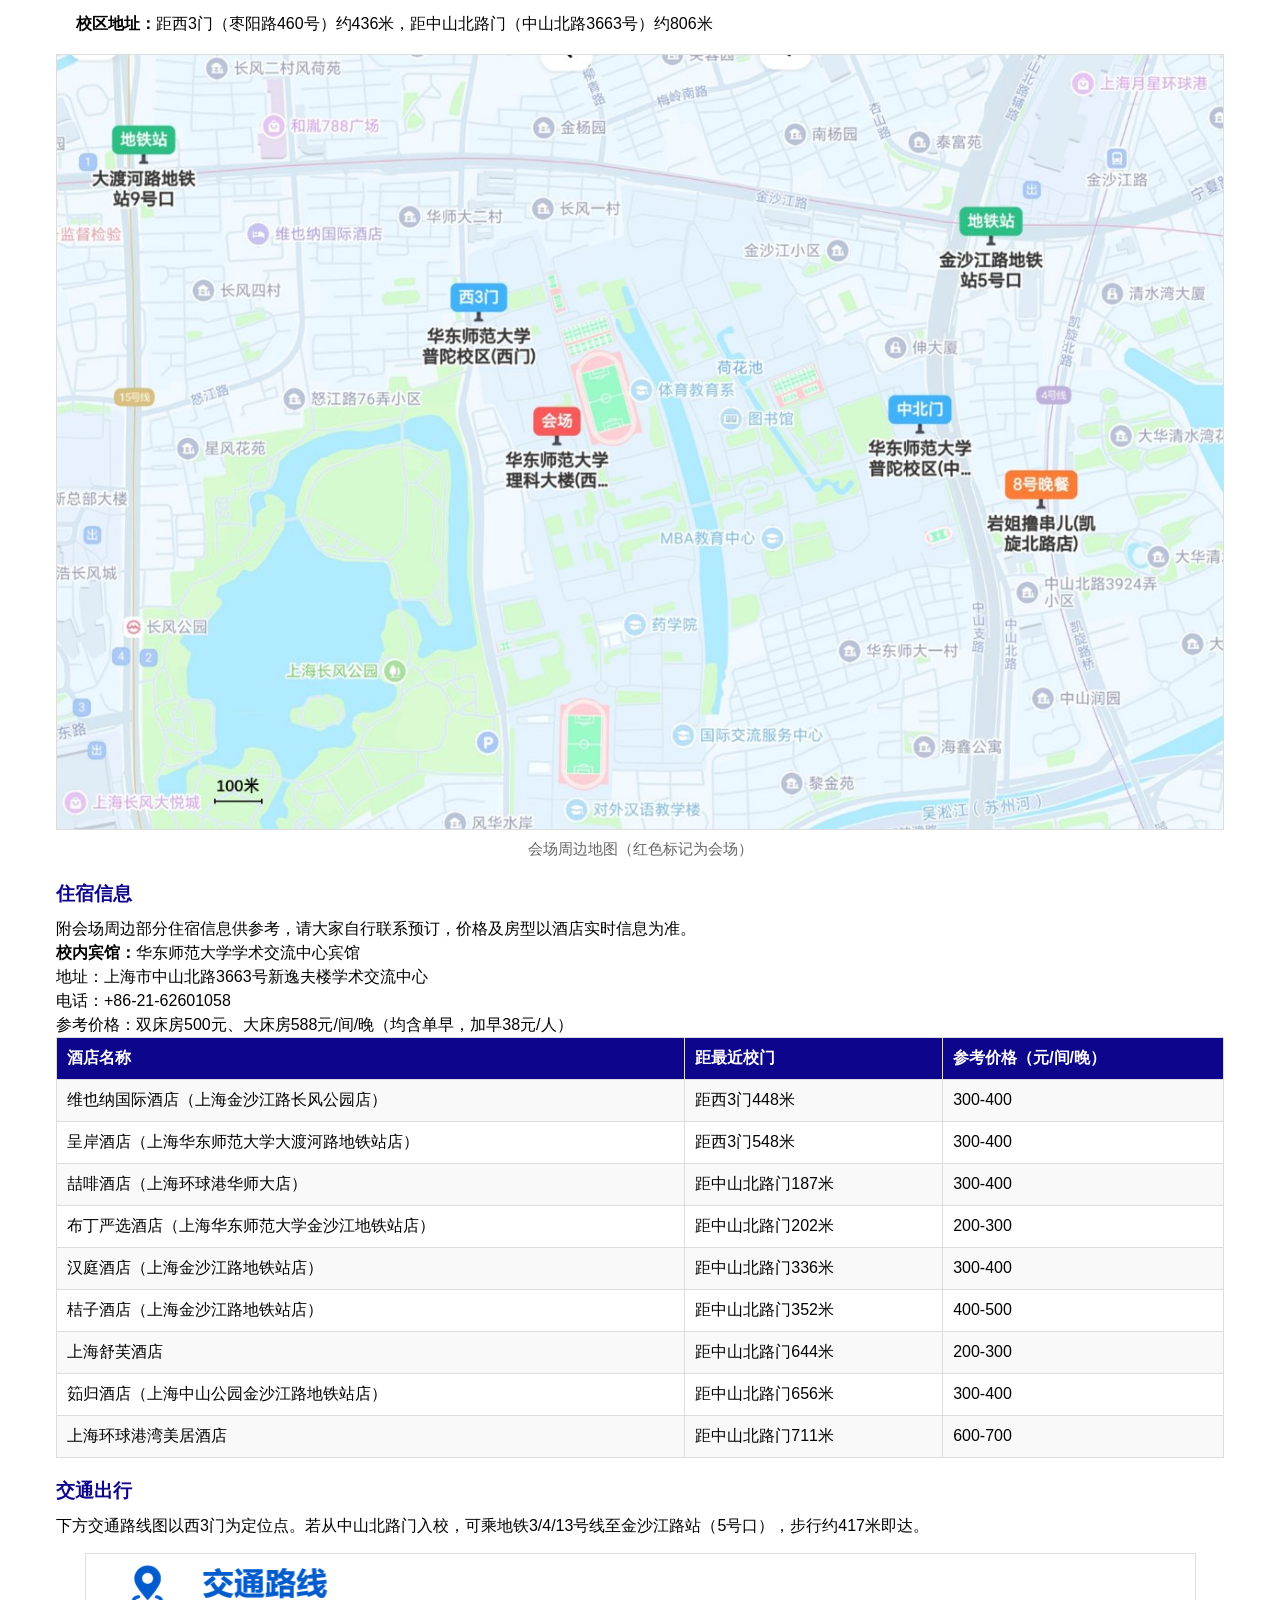
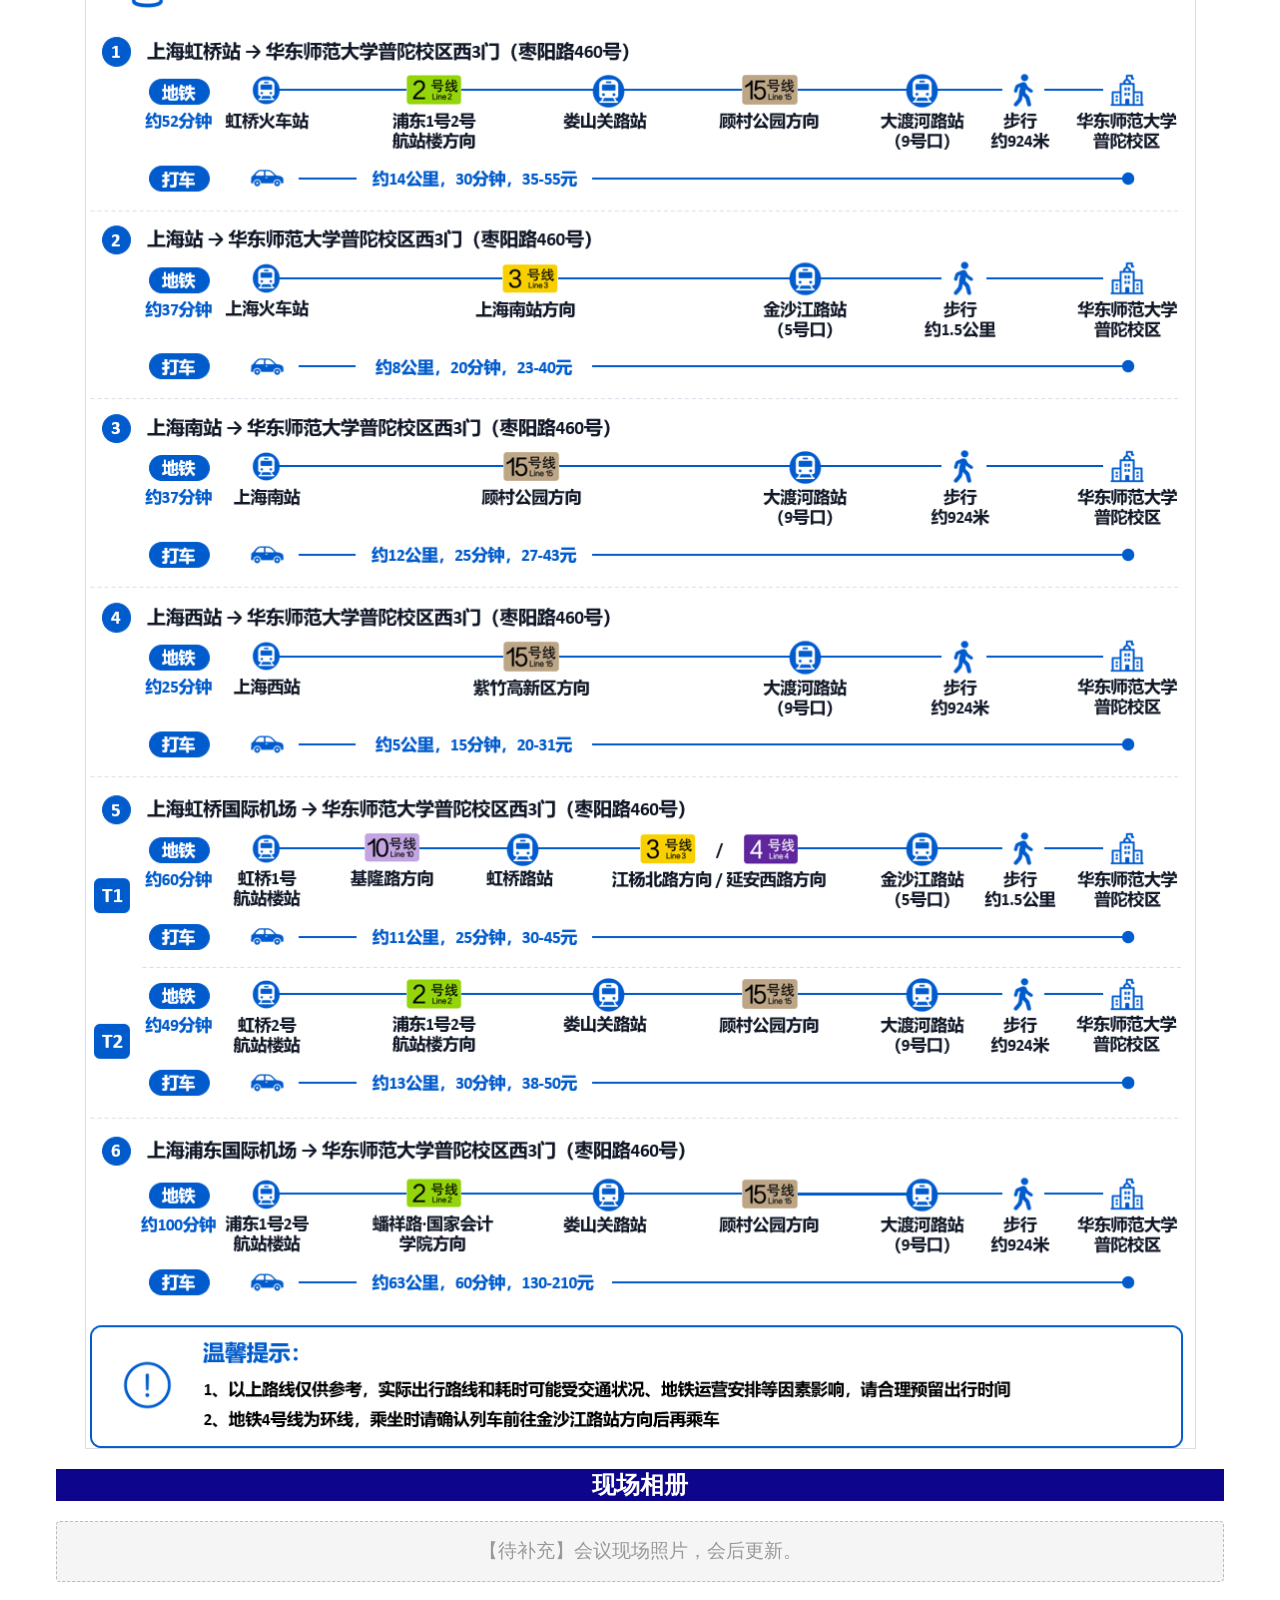
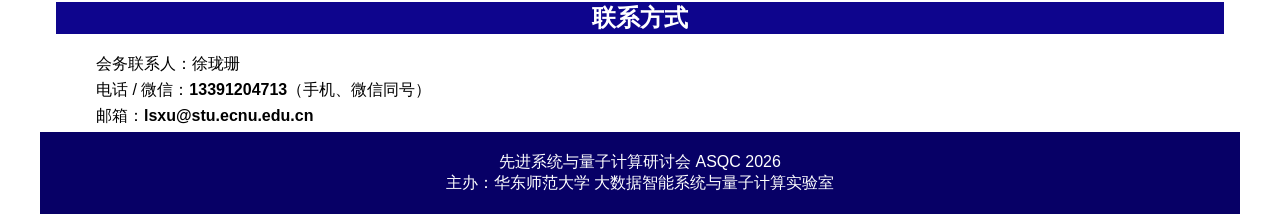
==== commit dc4cf123: "Revert attendee reorder from 7555e62; keep 王艳 addition" ====
--- a/asqc.html
+++ b/asqc.html
@@ -193,7 +193,7 @@
           <tr><td>胡京通</td><td>美国匹兹堡大学</td><td>崔晓通</td><td>重庆邮电大学</td></tr>
           <tr><td>姜炜文</td><td>美国乔治梅森大学</td><td>李昌龙</td><td>华东师范大学</td></tr>
           <tr><td>杨蕾</td><td>美国乔治梅森大学</td><td>段垚鑫</td><td>重庆邮电大学</td></tr>
-          <tr><td>张骏</td><td>美国亚利桑那州立大学</td><td>罗辉章</td><td>湖南大学</td></tr>
+          <tr><td>张骏</td><td>美国亚利桑那州立大学</td><td>申兆岩</td><td>山东大学</td></tr>
           <tr><td>李乔</td><td>穆罕默德·本·扎耶德人工智能大学</td><td>聂文迪</td><td>重庆邮电大学</td></tr>
           <tr><td>盛懿</td><td>美国南佛罗里达大学</td><td>底晔佳</td><td>杭州华为企业通讯技术有限公司</td></tr>
           <tr><td>李金阳</td><td>美国迈阿密大学</td><td>吴挺</td><td>重庆邮电大学</td></tr>
@@ -210,8 +210,8 @@
           <tr><td>王艳</td><td>广州大学</td><td>王靖</td><td>华东师范大学</td></tr>
           <tr><td>杜亚娟</td><td>武汉理工大学</td><td>贾敏</td><td>西北农林科技大学</td></tr>
           <tr><td>纪程</td><td>南京理工大学</td><td>任天宇</td><td>清华大学</td></tr>
-          <tr><td>申兆岩</td><td>山东大学</td><td>黄克成</td><td>北京理工大学（珠海）</td></tr>
-          <tr><td>陈咸彰</td><td>重庆大学</td><td></td><td></td></tr>
+          <tr><td>陈咸彰</td><td>重庆大学</td><td>黄克成</td><td>北京理工大学（珠海）</td></tr>
+          <tr><td>罗辉章</td><td>湖南大学</td><td></td><td></td></tr>
         </table>
       </div>
       <p class="placeholder-note">另有多位研究生、本科生参会</p>
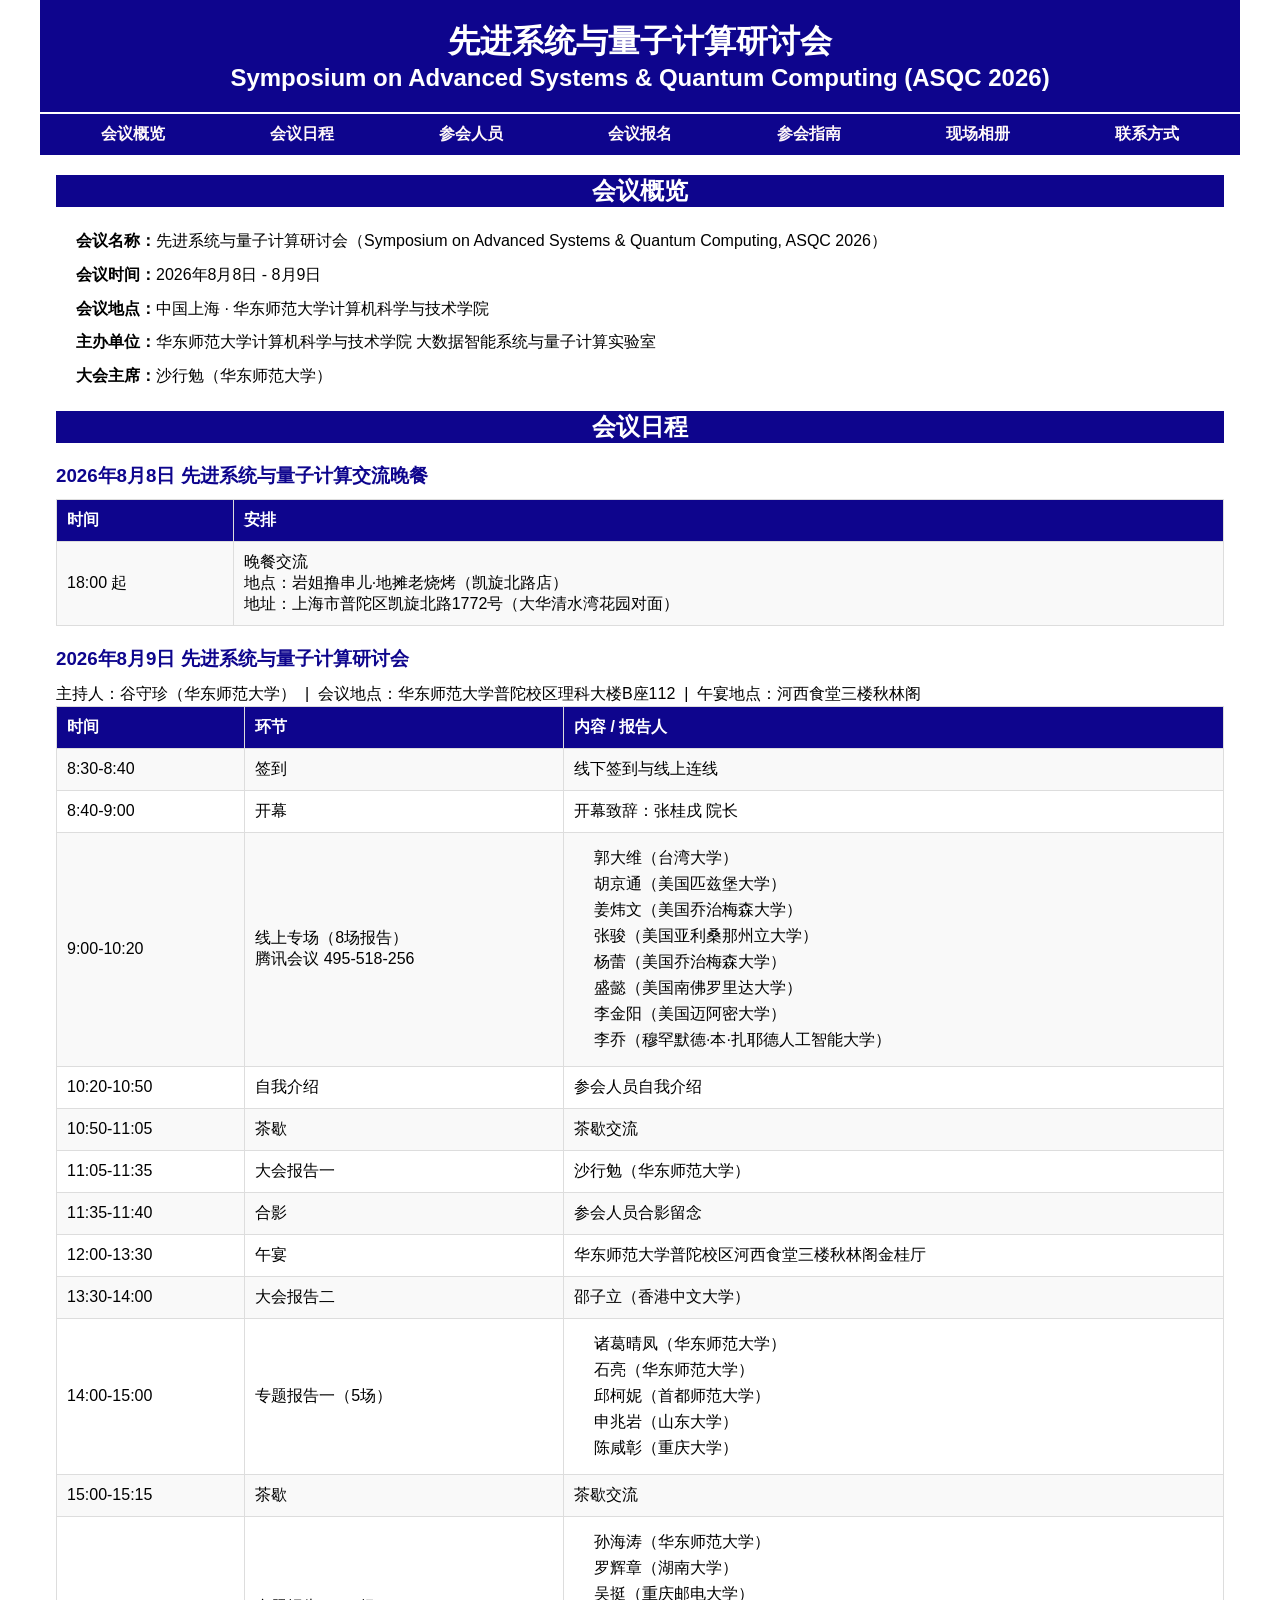
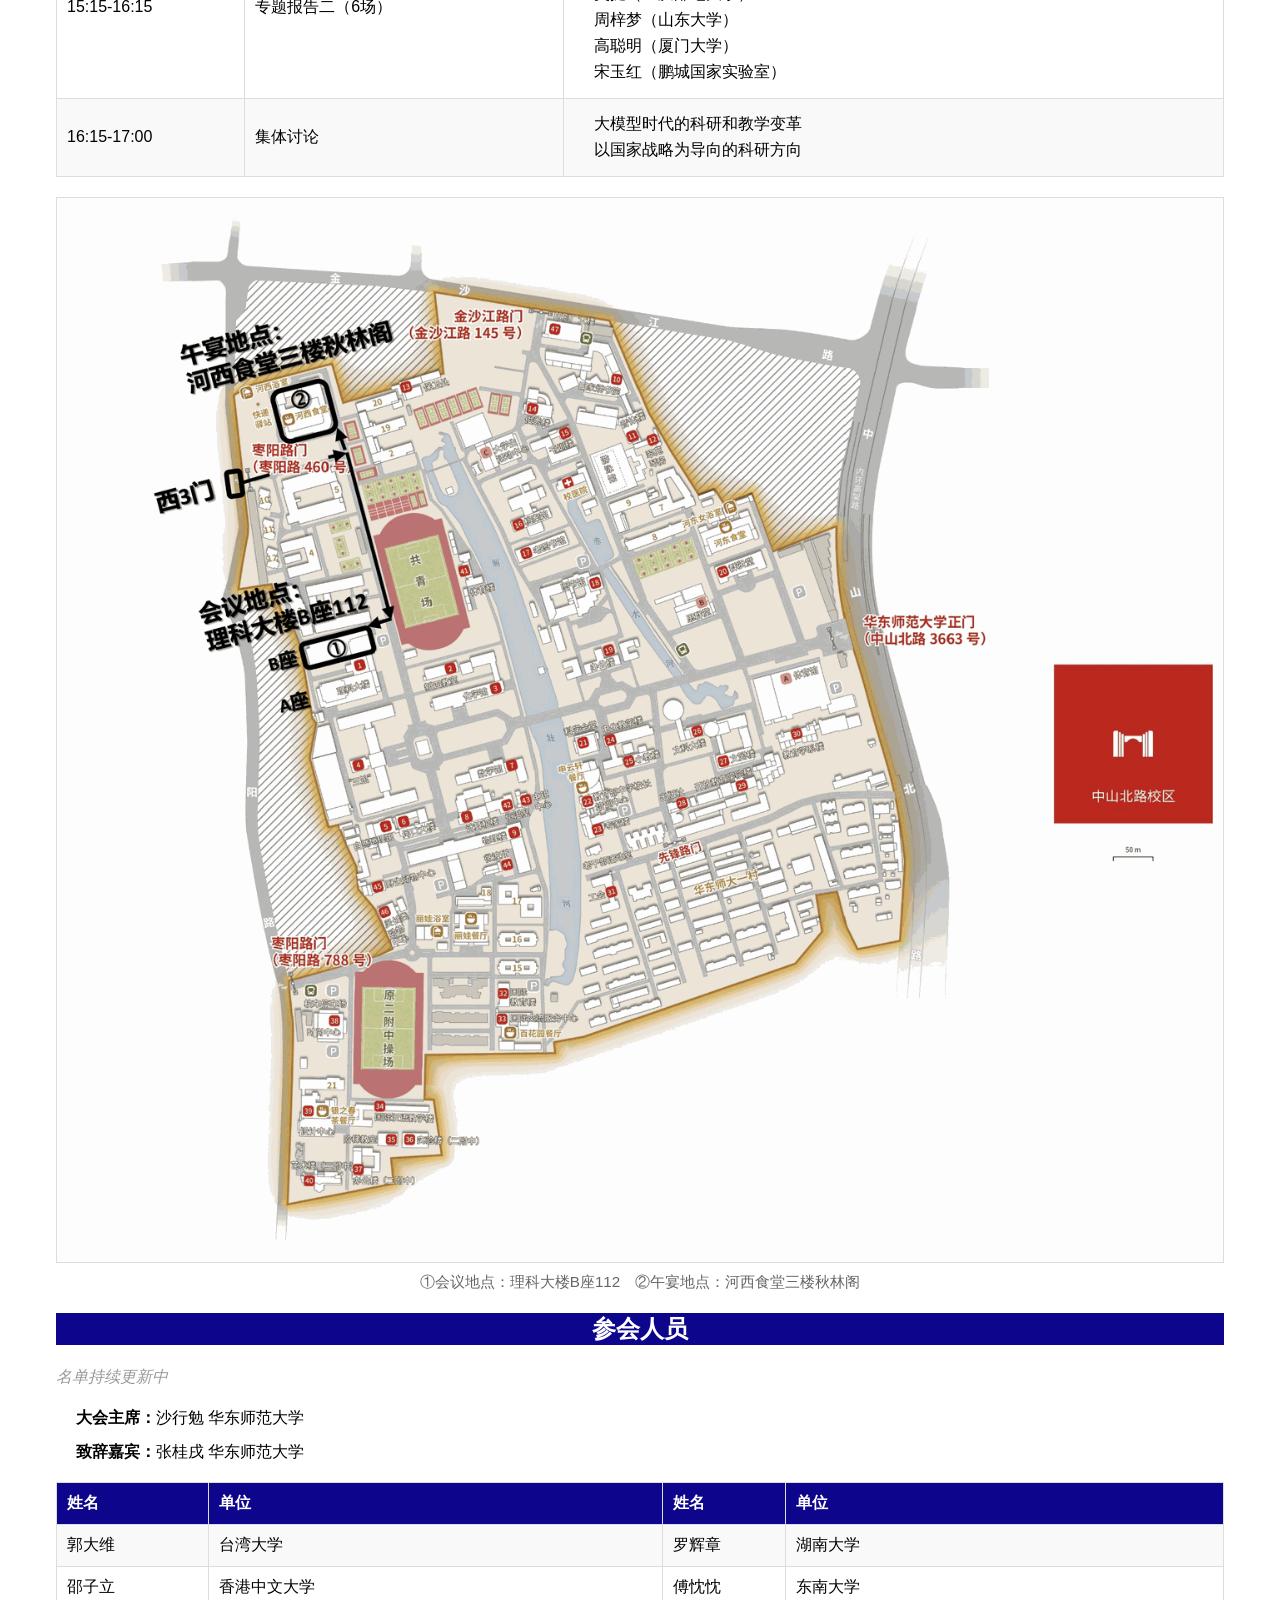
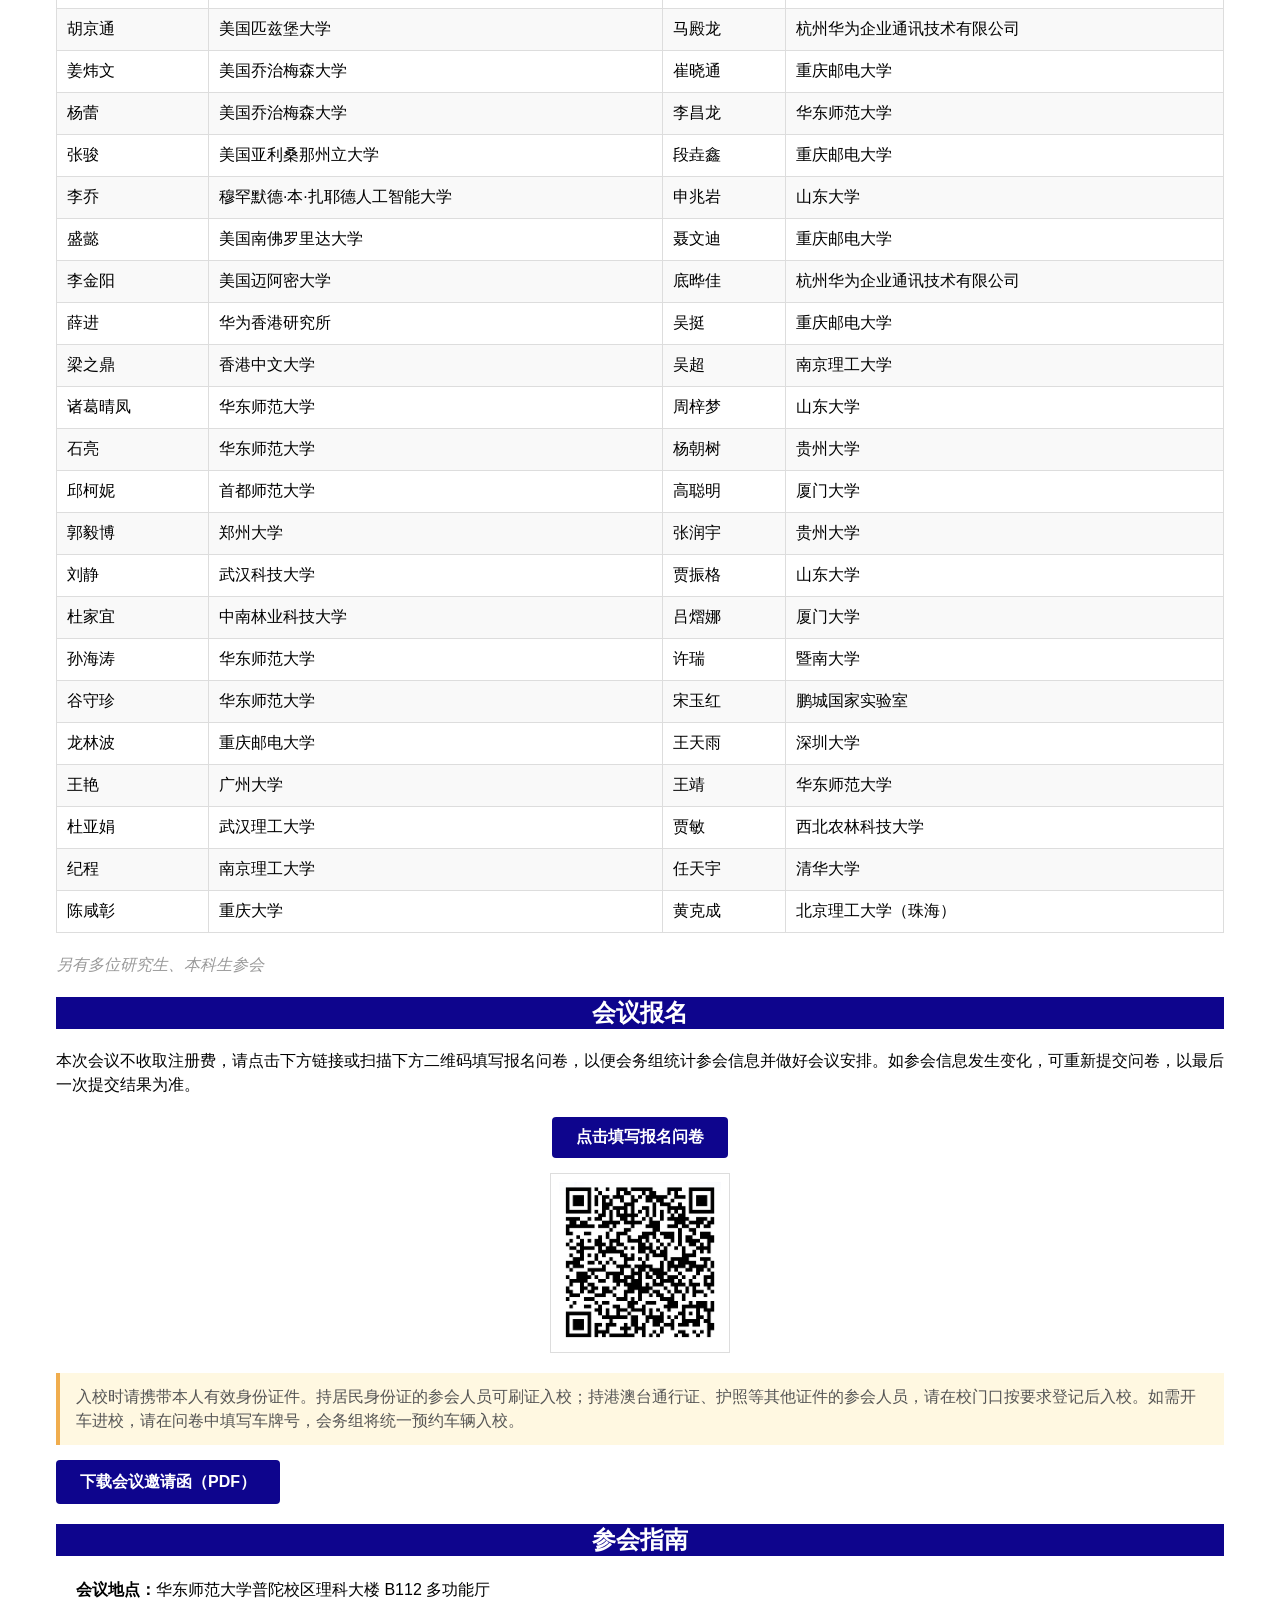
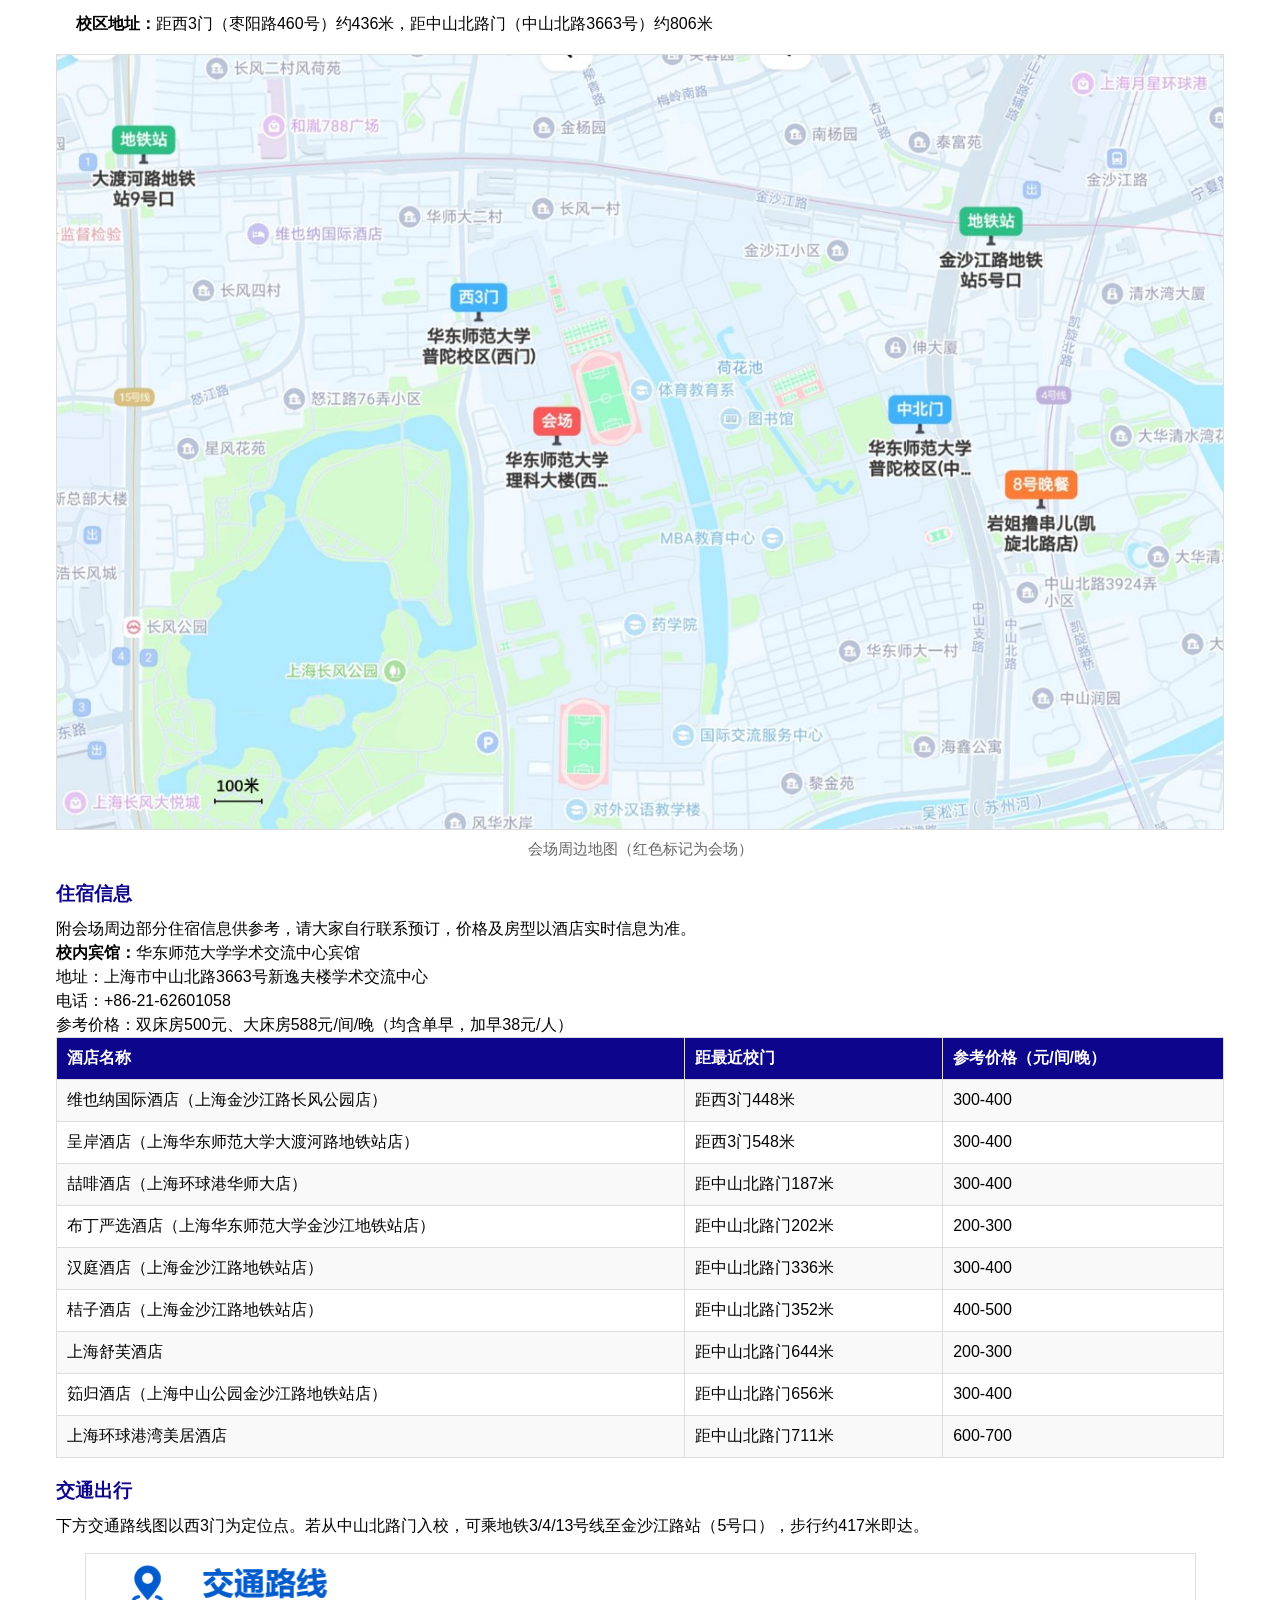
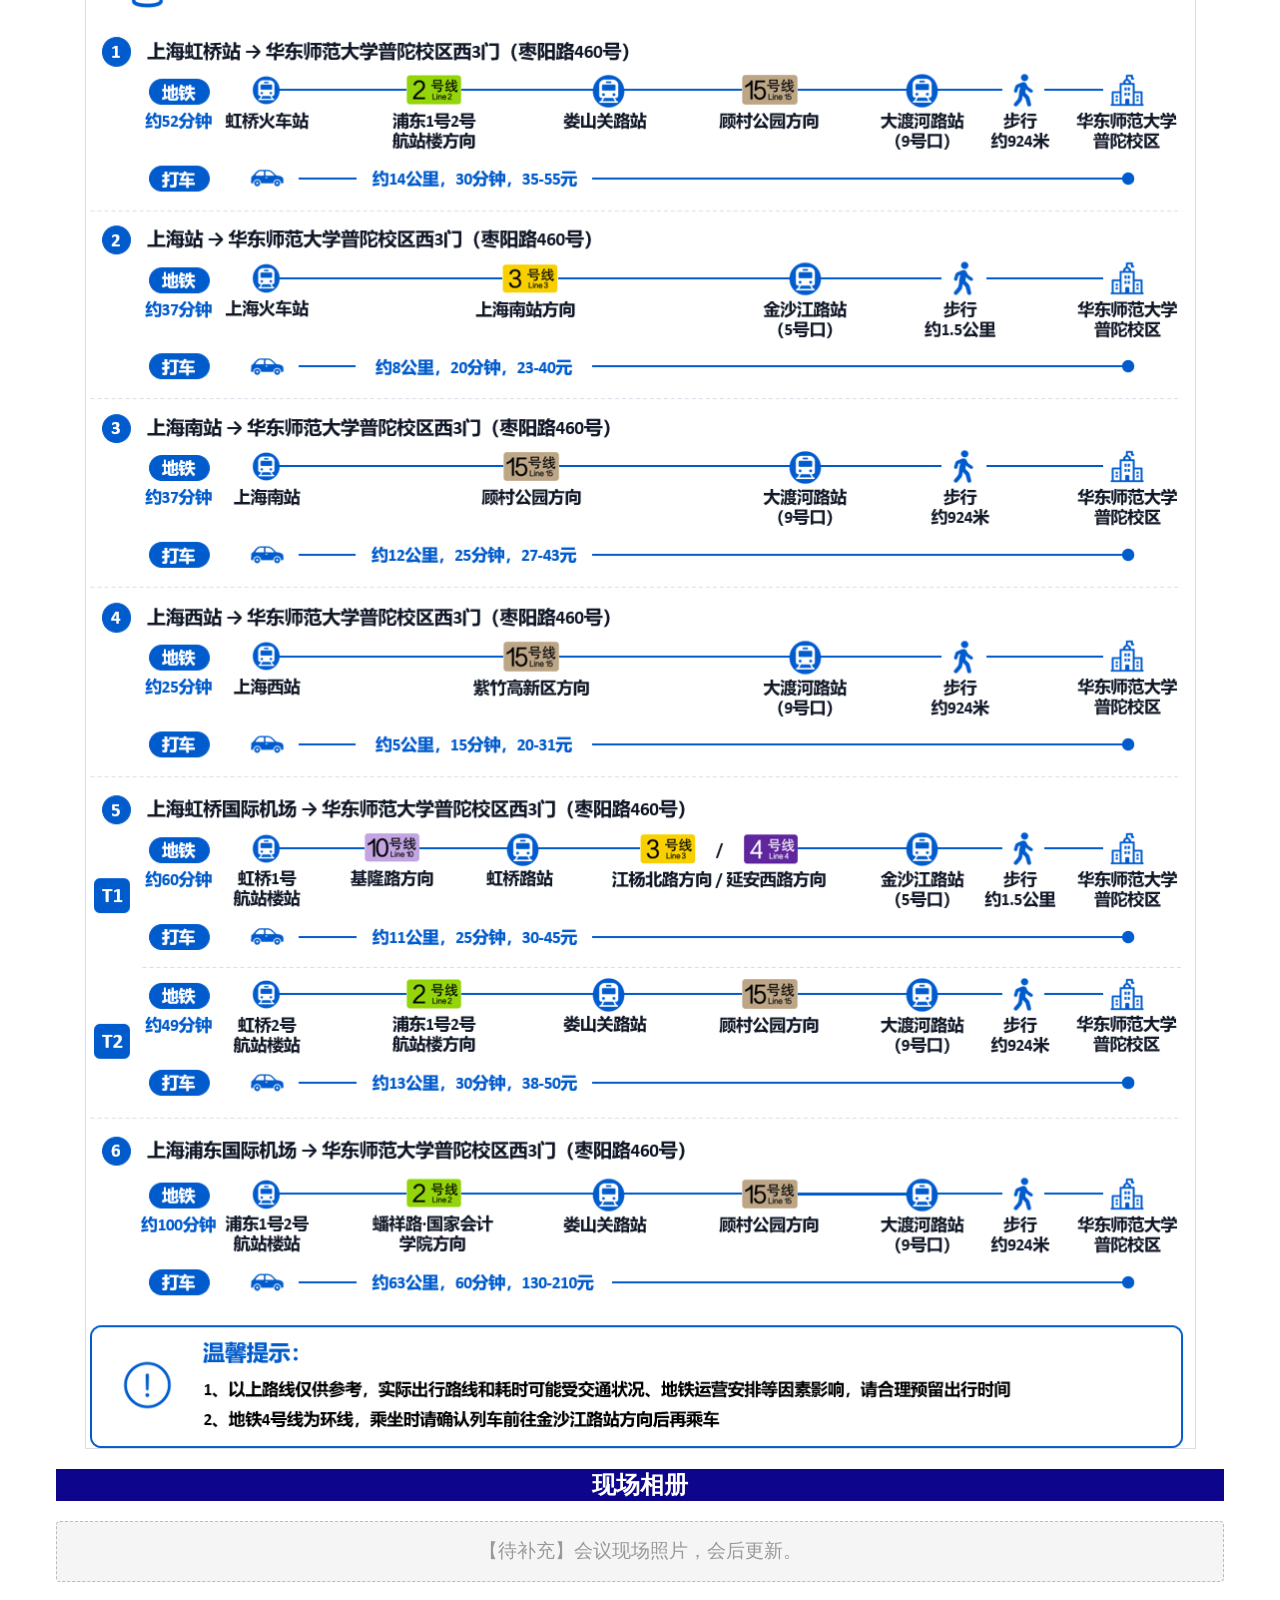
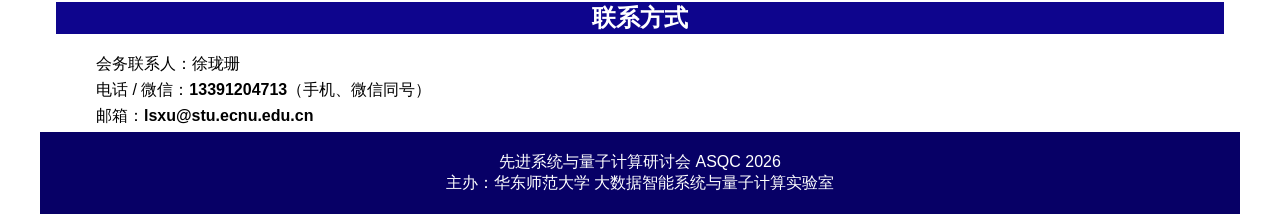
==== commit a95ba8ca: "Add 梁之鼎 (香港中文大学) to attendee list after 薛进" ====
--- a/asqc.html
+++ b/asqc.html
@@ -188,16 +188,17 @@
             <th>姓名</th>
             <th>单位</th>
           </tr>
-          <tr><td>郭大维</td><td>台湾大学</td><td>傅忱忱</td><td>东南大学</td></tr>
-          <tr><td>邵子立</td><td>香港中文大学</td><td>马殿龙</td><td>杭州华为企业通讯技术有限公司</td></tr>
-          <tr><td>胡京通</td><td>美国匹兹堡大学</td><td>崔晓通</td><td>重庆邮电大学</td></tr>
-          <tr><td>姜炜文</td><td>美国乔治梅森大学</td><td>李昌龙</td><td>华东师范大学</td></tr>
-          <tr><td>杨蕾</td><td>美国乔治梅森大学</td><td>段垚鑫</td><td>重庆邮电大学</td></tr>
-          <tr><td>张骏</td><td>美国亚利桑那州立大学</td><td>申兆岩</td><td>山东大学</td></tr>
-          <tr><td>李乔</td><td>穆罕默德·本·扎耶德人工智能大学</td><td>聂文迪</td><td>重庆邮电大学</td></tr>
-          <tr><td>盛懿</td><td>美国南佛罗里达大学</td><td>底晔佳</td><td>杭州华为企业通讯技术有限公司</td></tr>
-          <tr><td>李金阳</td><td>美国迈阿密大学</td><td>吴挺</td><td>重庆邮电大学</td></tr>
-          <tr><td>薛进</td><td>华为香港研究所</td><td>吴超</td><td>南京理工大学</td></tr>
+          <tr><td>郭大维</td><td>台湾大学</td><td>罗辉章</td><td>湖南大学</td></tr>
+          <tr><td>邵子立</td><td>香港中文大学</td><td>傅忱忱</td><td>东南大学</td></tr>
+          <tr><td>胡京通</td><td>美国匹兹堡大学</td><td>马殿龙</td><td>杭州华为企业通讯技术有限公司</td></tr>
+          <tr><td>姜炜文</td><td>美国乔治梅森大学</td><td>崔晓通</td><td>重庆邮电大学</td></tr>
+          <tr><td>杨蕾</td><td>美国乔治梅森大学</td><td>李昌龙</td><td>华东师范大学</td></tr>
+          <tr><td>张骏</td><td>美国亚利桑那州立大学</td><td>段垚鑫</td><td>重庆邮电大学</td></tr>
+          <tr><td>李乔</td><td>穆罕默德·本·扎耶德人工智能大学</td><td>申兆岩</td><td>山东大学</td></tr>
+          <tr><td>盛懿</td><td>美国南佛罗里达大学</td><td>聂文迪</td><td>重庆邮电大学</td></tr>
+          <tr><td>李金阳</td><td>美国迈阿密大学</td><td>底晔佳</td><td>杭州华为企业通讯技术有限公司</td></tr>
+          <tr><td>薛进</td><td>华为香港研究所</td><td>吴挺</td><td>重庆邮电大学</td></tr>
+          <tr><td>梁之鼎</td><td>香港中文大学</td><td>吴超</td><td>南京理工大学</td></tr>
           <tr><td>诸葛晴凤</td><td>华东师范大学</td><td>周梓梦</td><td>山东大学</td></tr>
           <tr><td>石亮</td><td>华东师范大学</td><td>杨朝树</td><td>贵州大学</td></tr>
           <tr><td>邱柯妮</td><td>首都师范大学</td><td>高聪明</td><td>厦门大学</td></tr>
@@ -211,7 +212,6 @@
           <tr><td>杜亚娟</td><td>武汉理工大学</td><td>贾敏</td><td>西北农林科技大学</td></tr>
           <tr><td>纪程</td><td>南京理工大学</td><td>任天宇</td><td>清华大学</td></tr>
           <tr><td>陈咸彰</td><td>重庆大学</td><td>黄克成</td><td>北京理工大学（珠海）</td></tr>
-          <tr><td>罗辉章</td><td>湖南大学</td><td></td><td></td></tr>
         </table>
       </div>
       <p class="placeholder-note">另有多位研究生、本科生参会</p>
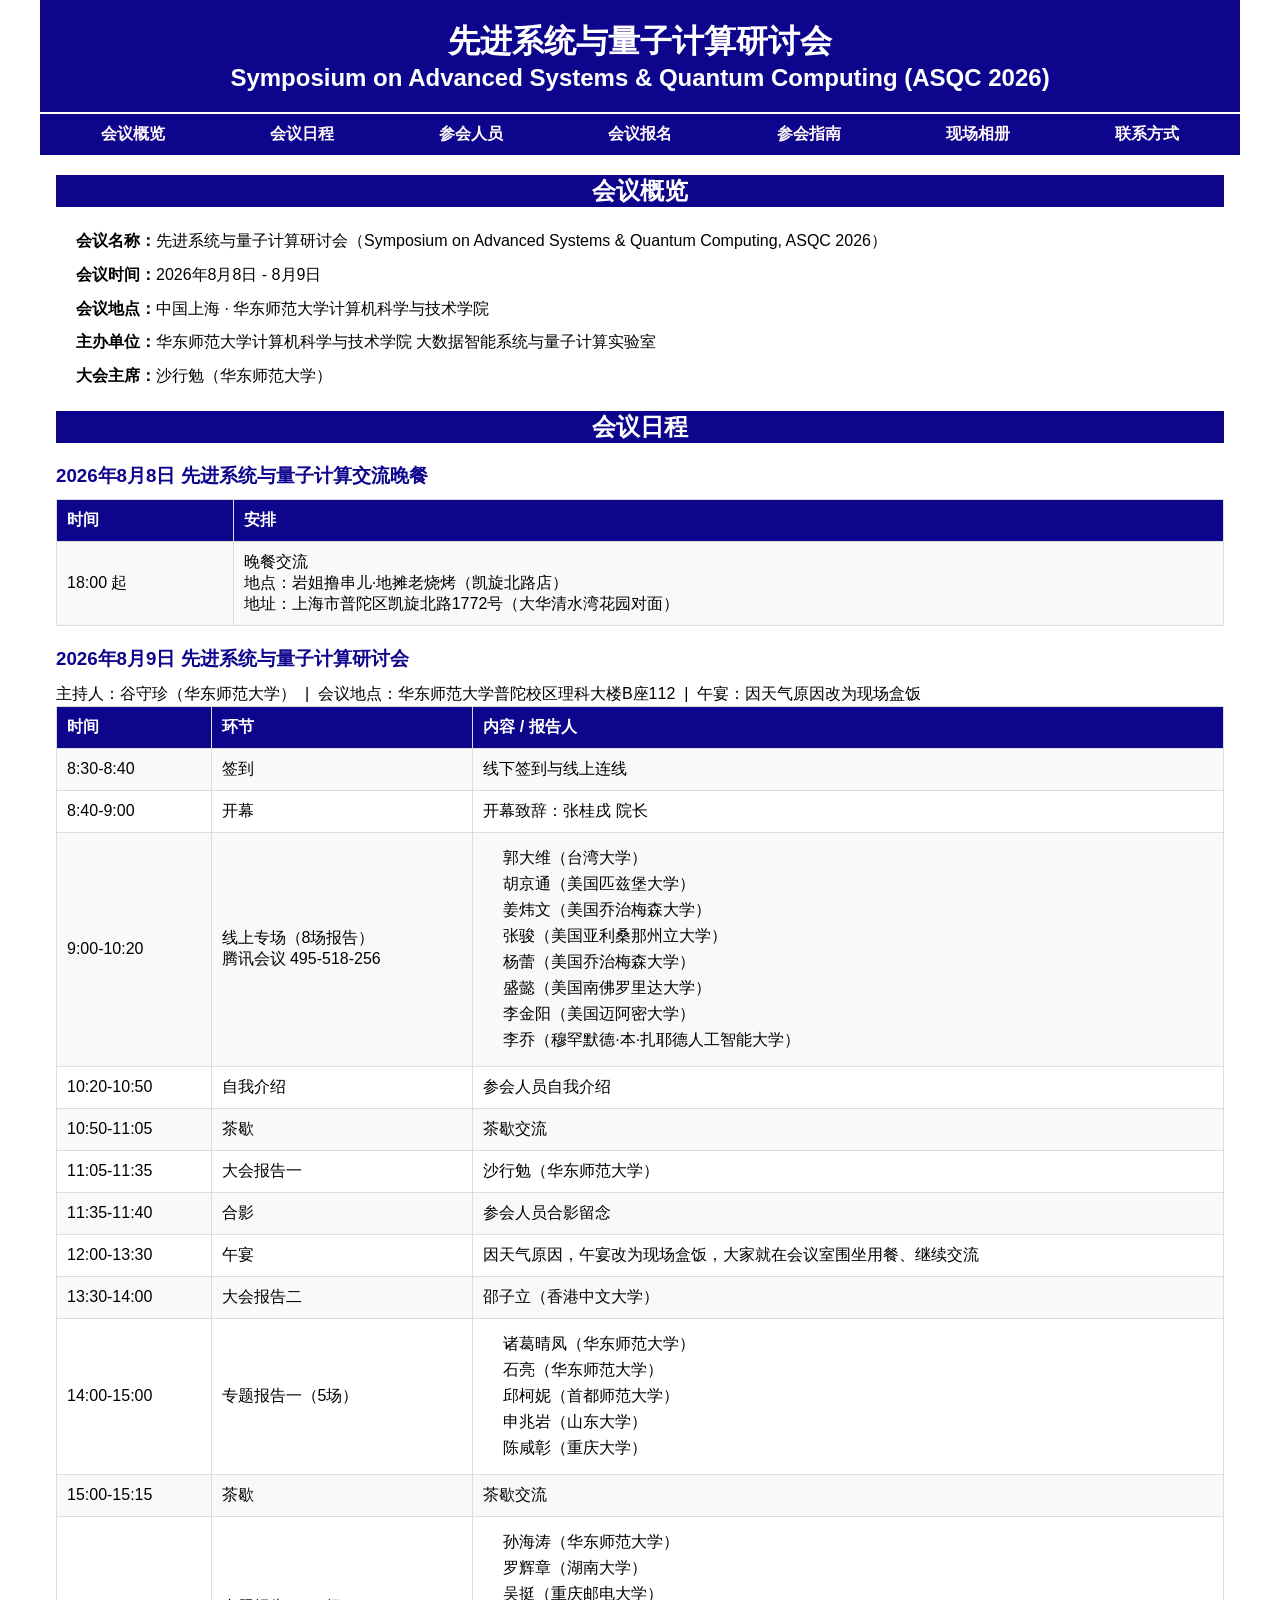
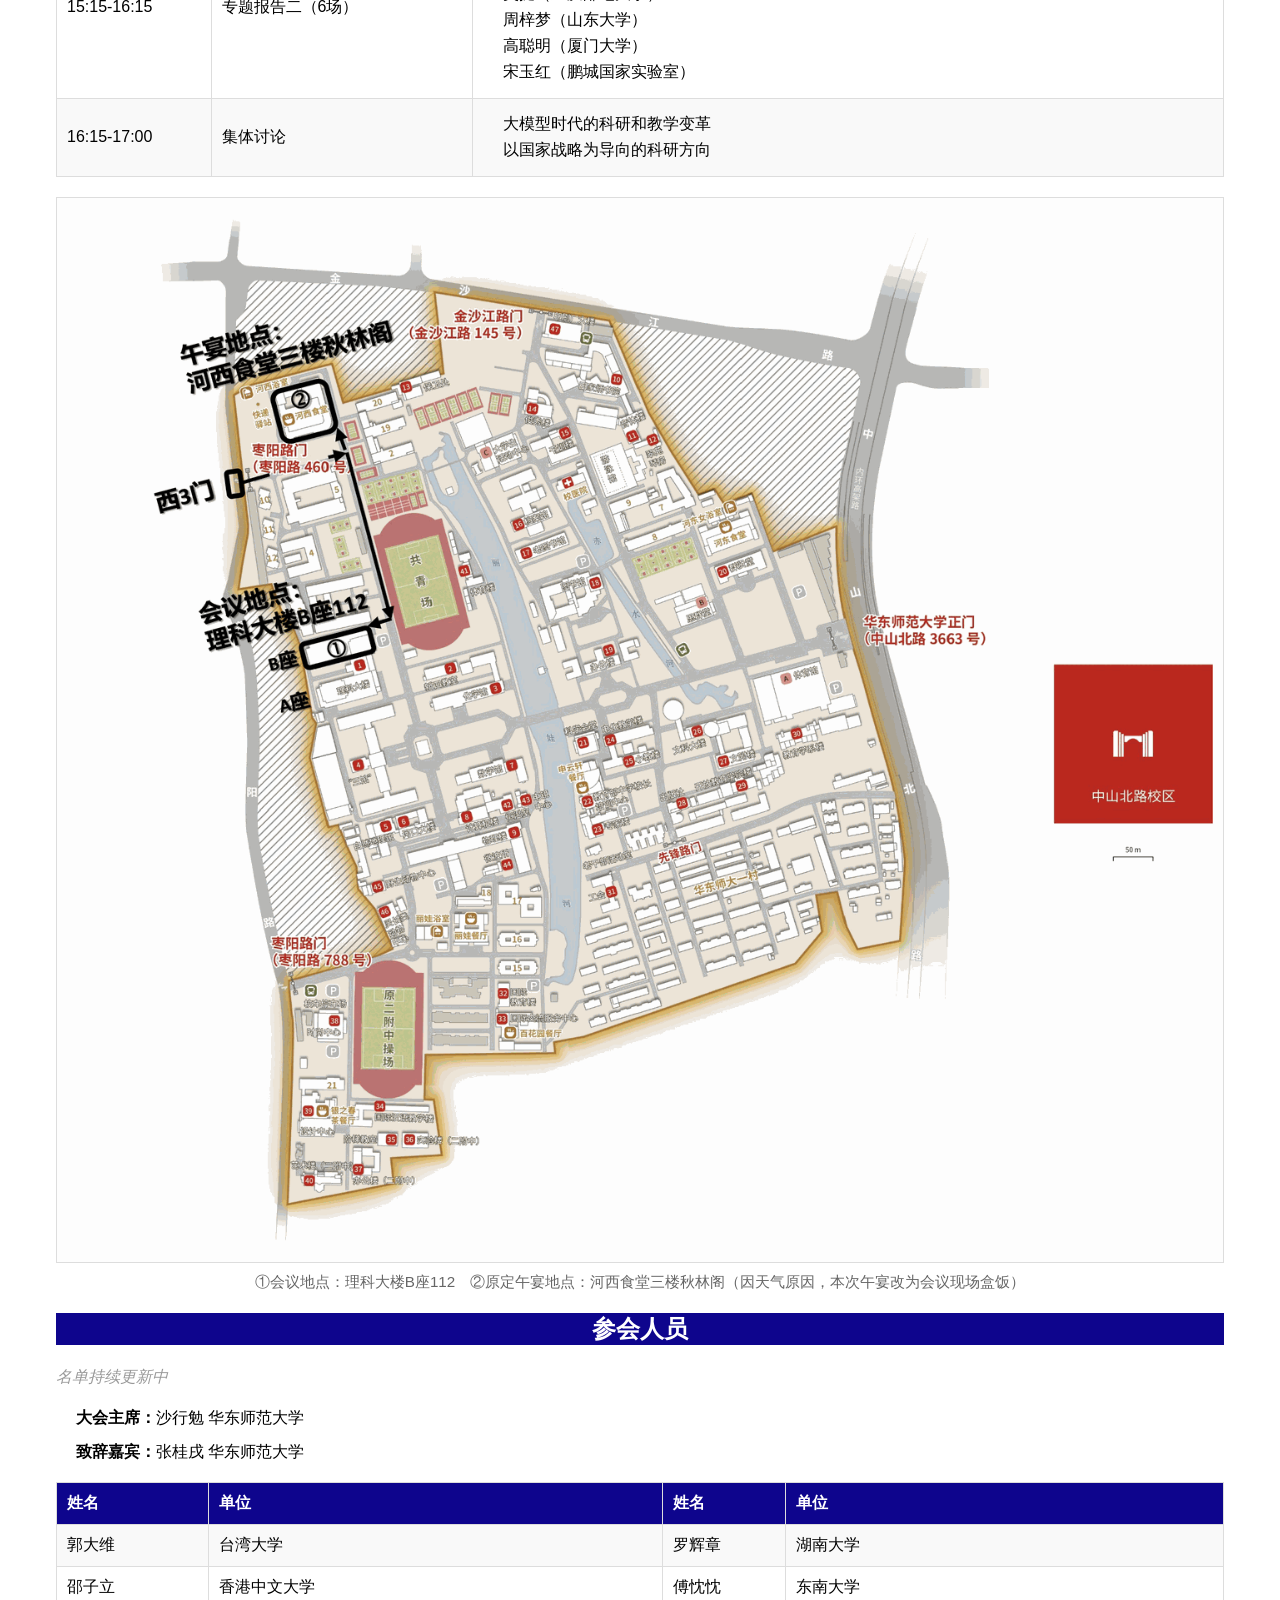
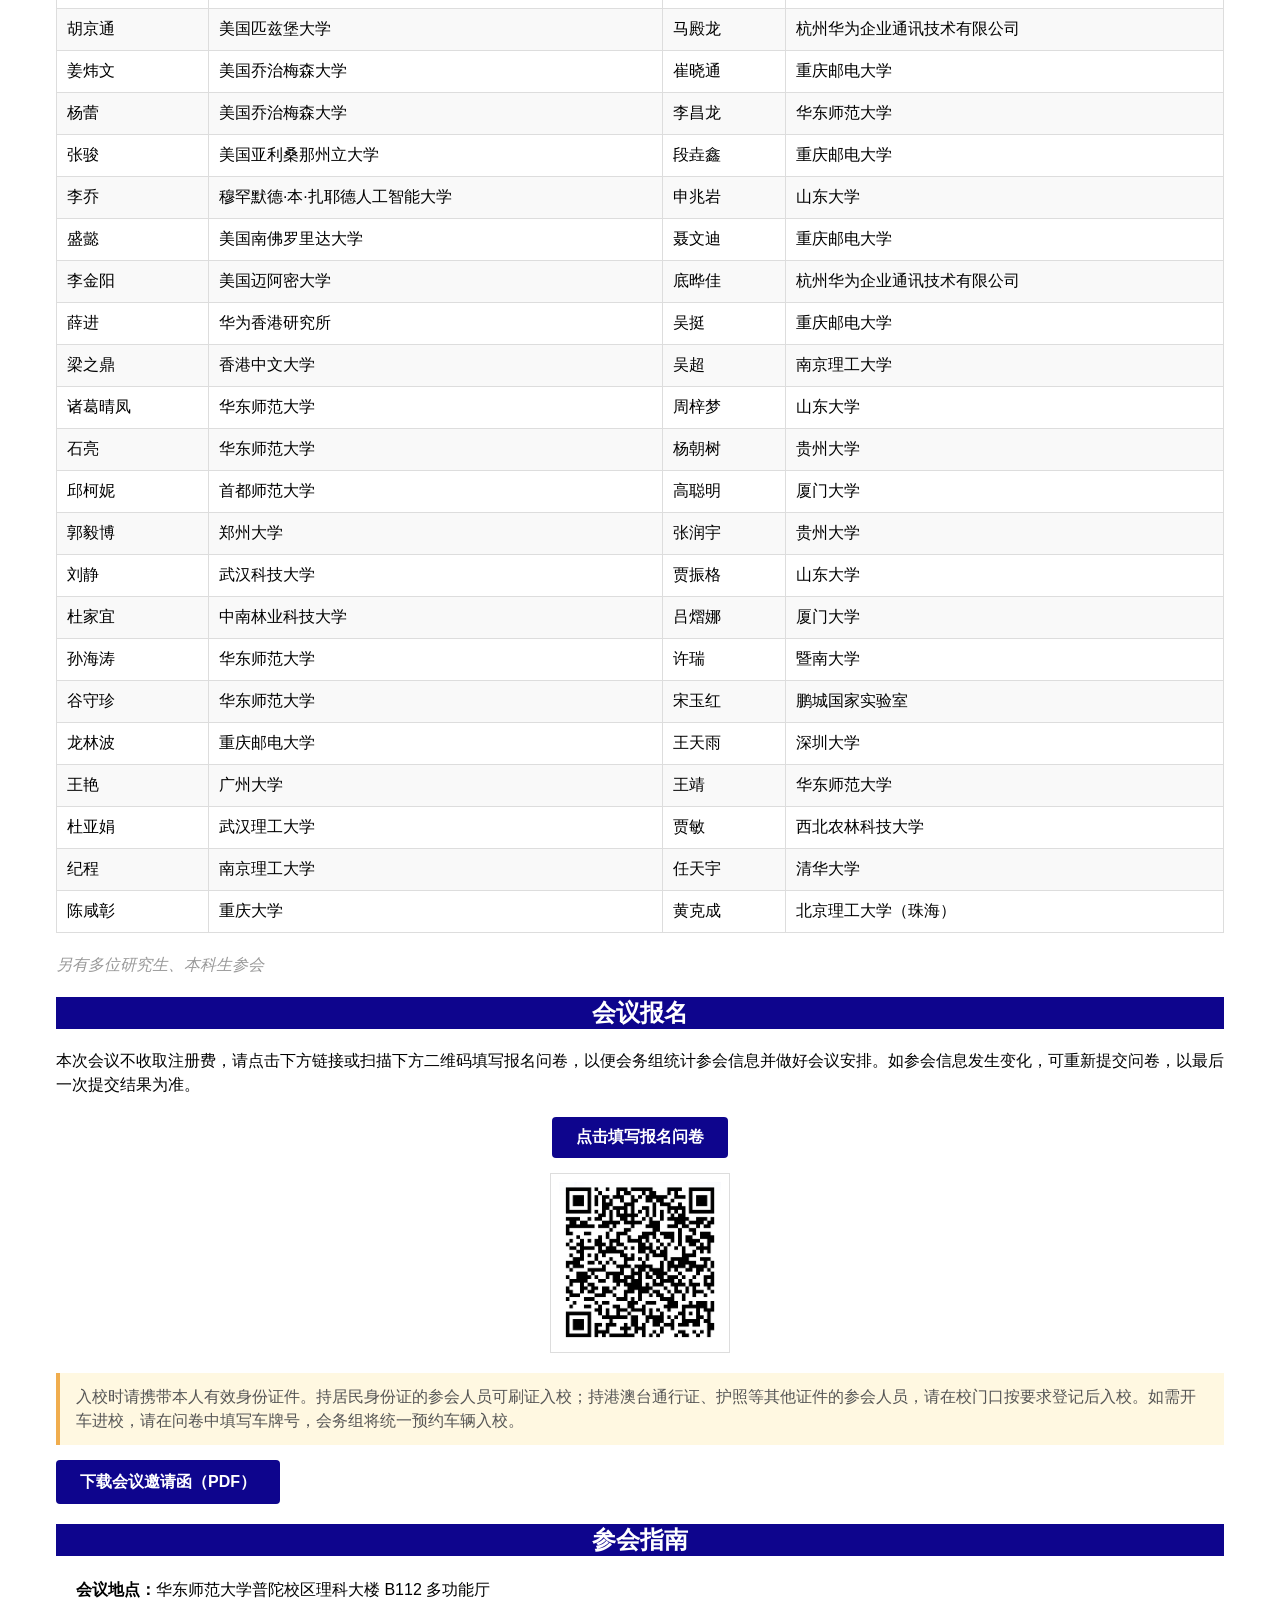
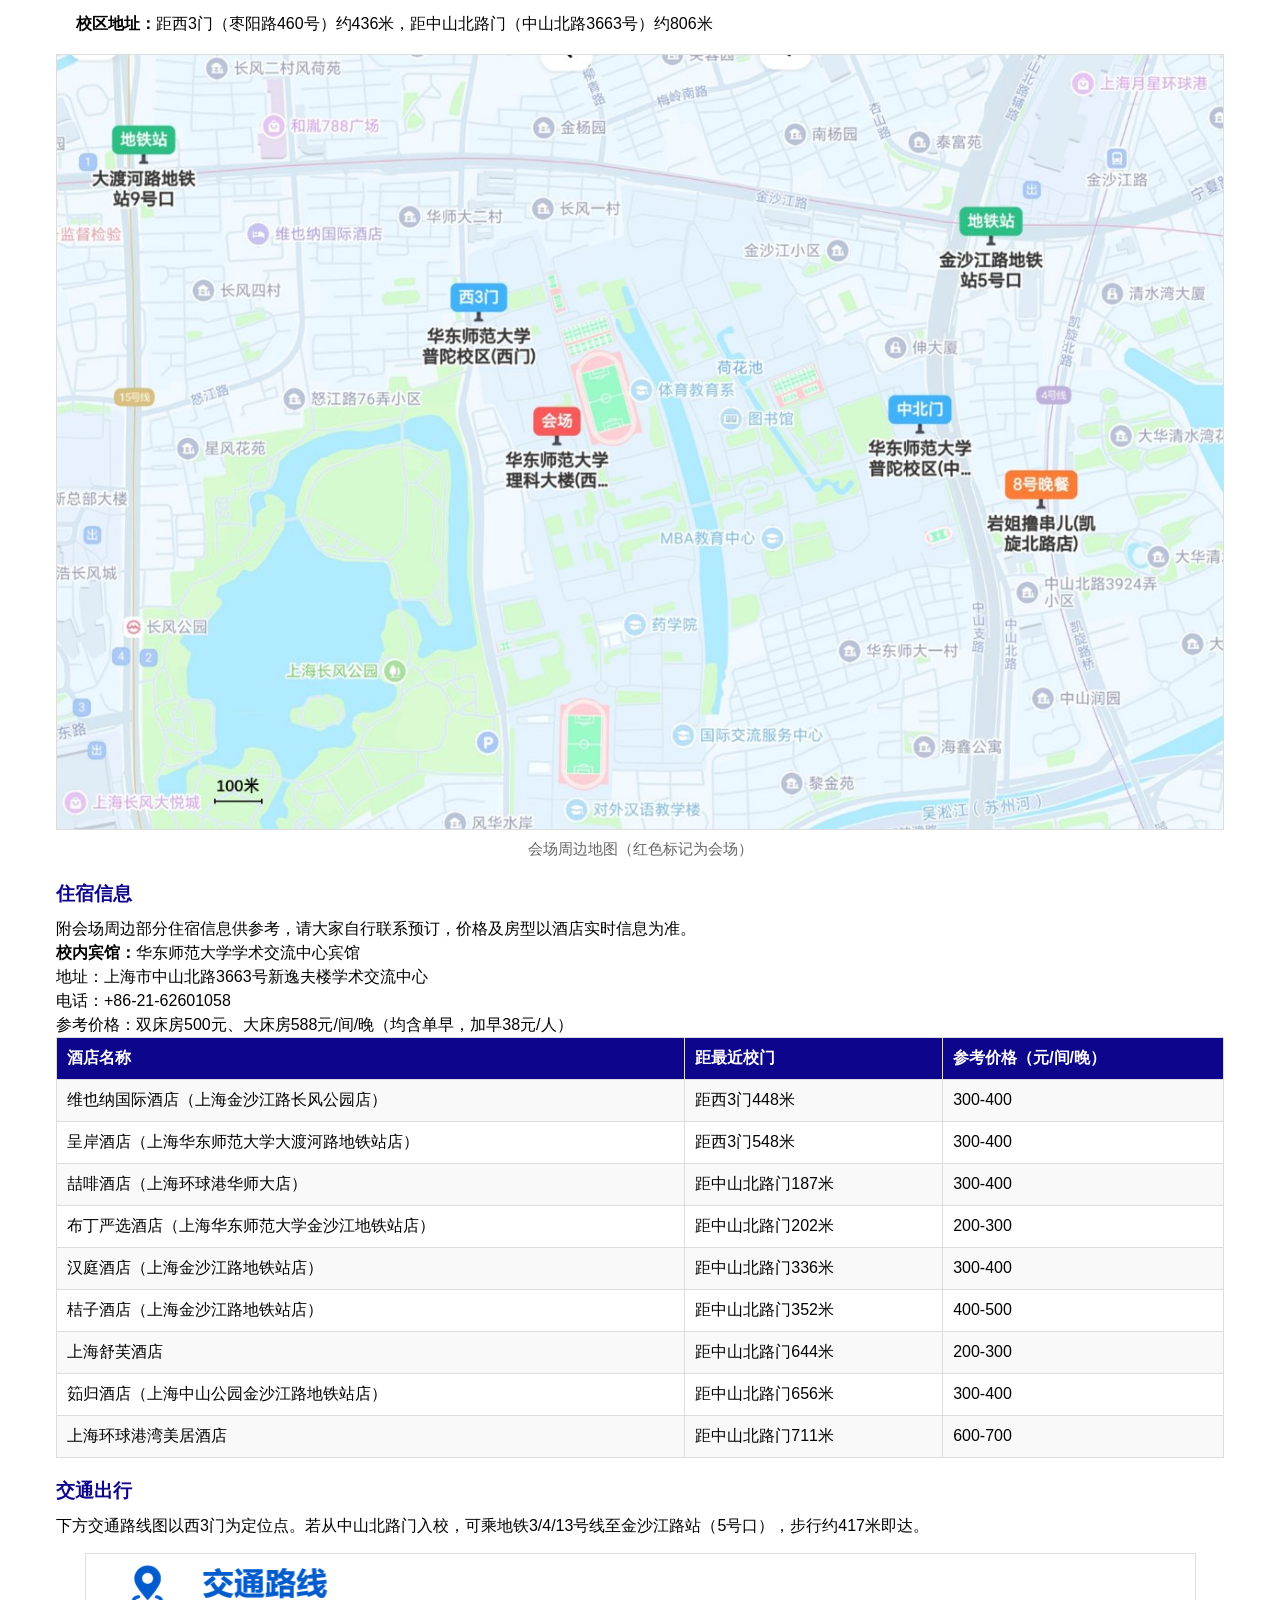
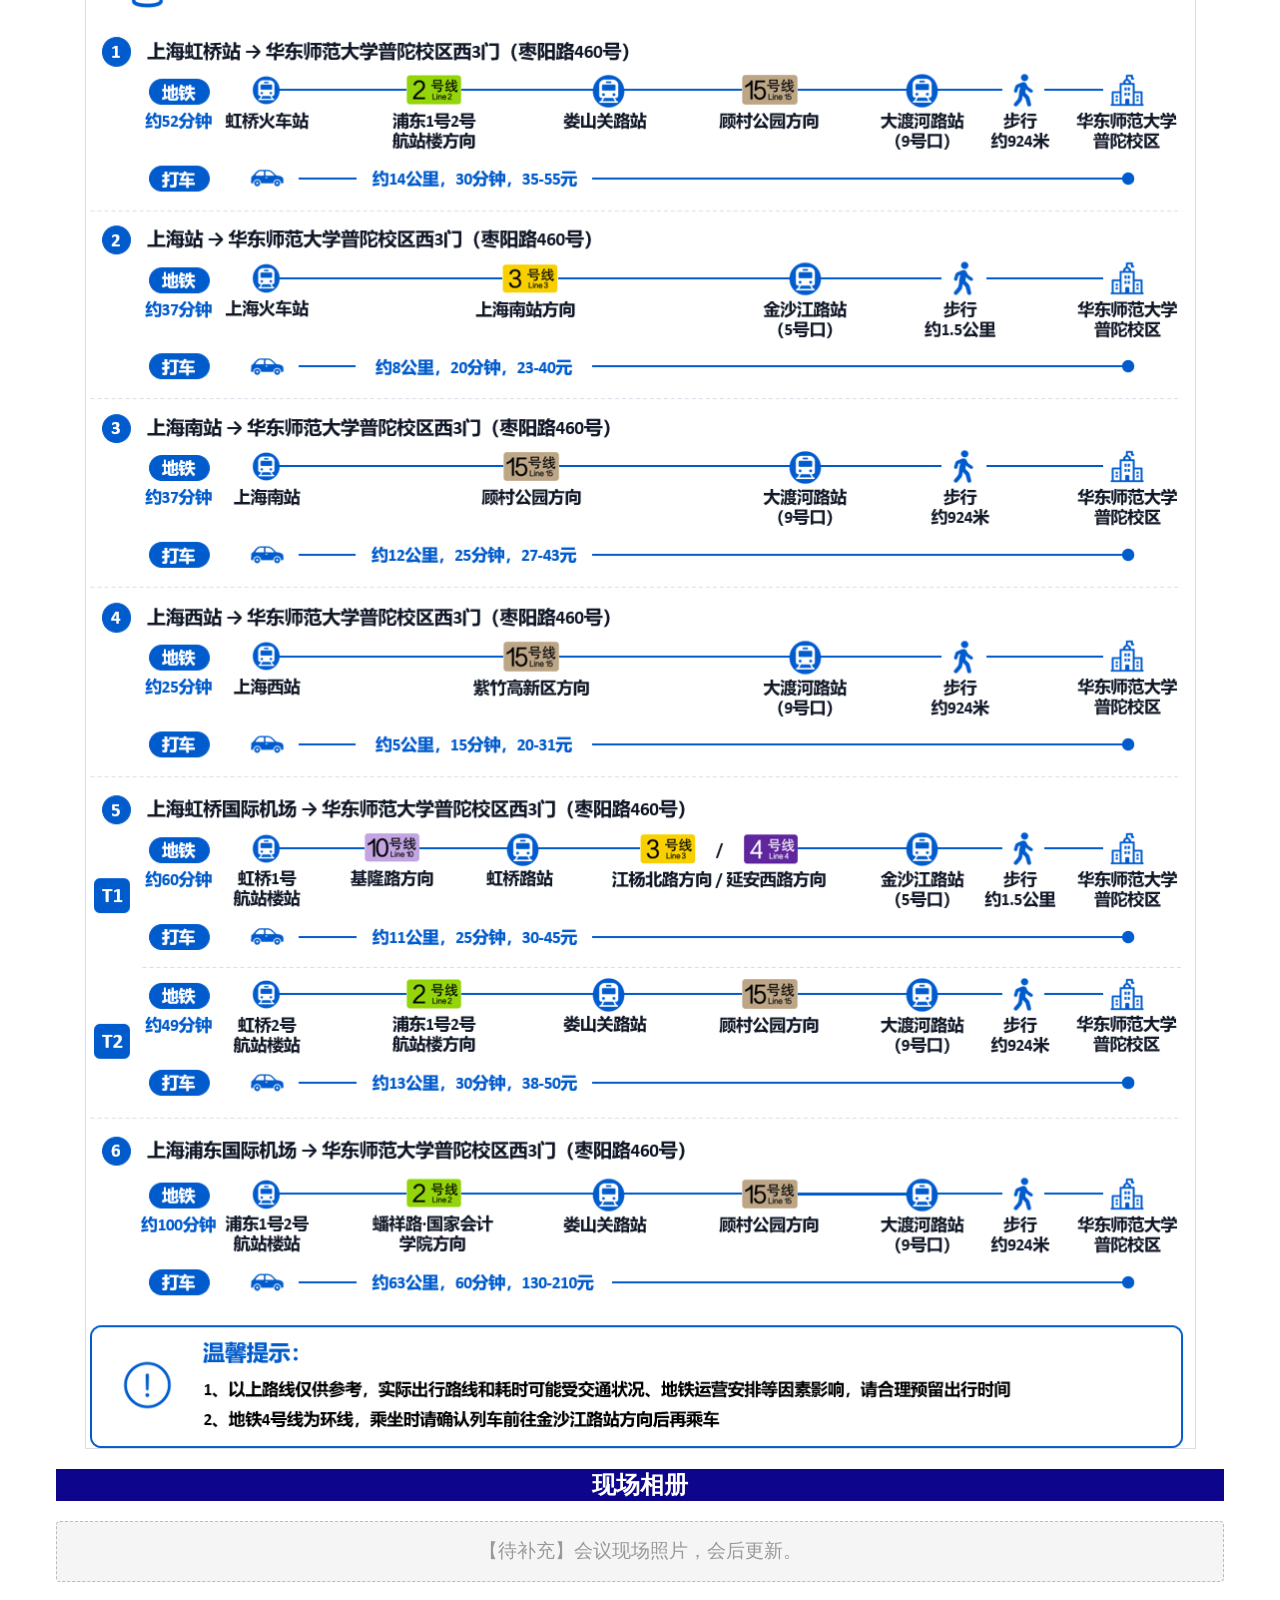
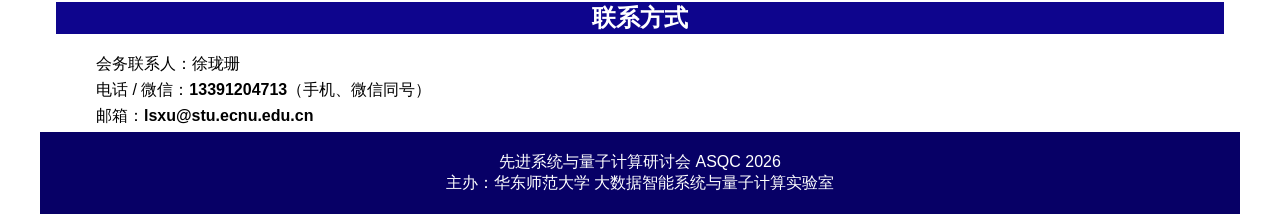
==== commit 485b511b: "Change lunch to boxed lunch due to weather" ====
--- a/asqc.html
+++ b/asqc.html
@@ -56,7 +56,7 @@
       </div>
 
       <h3 class="day-title">2026年8月9日 先进系统与量子计算研讨会</h3>
-      <p>主持人：谷守珍（华东师范大学） &nbsp;|&nbsp; 会议地点：华东师范大学普陀校区理科大楼B座112 &nbsp;|&nbsp; 午宴地点：河西食堂三楼秋林阁</p>
+      <p>主持人：谷守珍（华东师范大学） &nbsp;|&nbsp; 会议地点：华东师范大学普陀校区理科大楼B座112 &nbsp;|&nbsp; 午宴：因天气原因改为现场盒饭</p>
       <div class="table-scroll">
         <table class="data-table">
           <tr>
@@ -113,7 +113,7 @@
           <tr>
             <td>12:00-13:30</td>
             <td>午宴</td>
-            <td>华东师范大学普陀校区河西食堂三楼秋林阁金桂厅</td>
+            <td>因天气原因，午宴改为现场盒饭，大家就在会议室围坐用餐、继续交流</td>
           </tr>
           <tr>
             <td>13:30-14:00</td>
@@ -167,7 +167,7 @@
 
       <div class="venue-image">
         <img src="img/asqc/schedule-map.png" alt="会议地点与午宴地点示意图" width="1400" height="1277">
-        <p>①会议地点：理科大楼B座112　②午宴地点：河西食堂三楼秋林阁</p>
+        <p>①会议地点：理科大楼B座112　②原定午宴地点：河西食堂三楼秋林阁（因天气原因，本次午宴改为会议现场盒饭）</p>
       </div>
 
       <!-- <p><a class="btn" href="files/会议日程.pdf" target="_blank" rel="noopener">下载会议日程（PDF）</a></p> -->
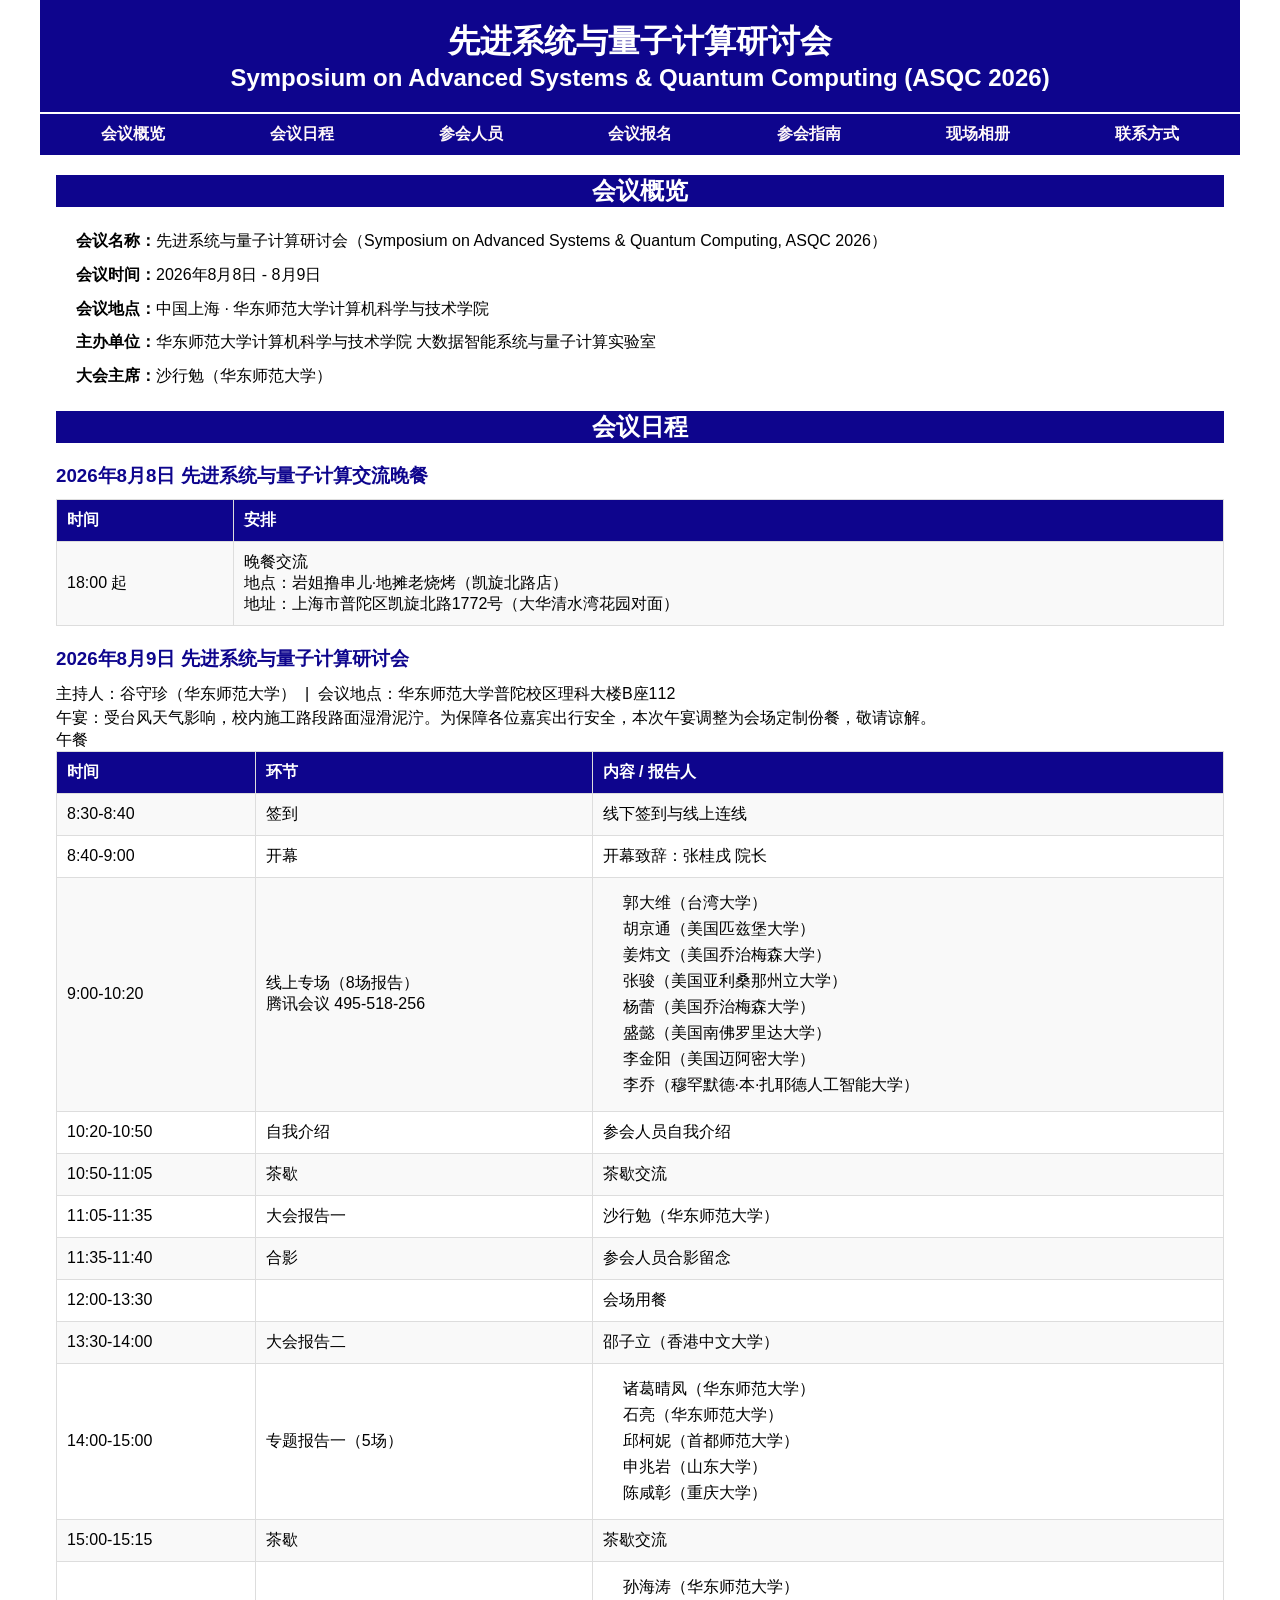
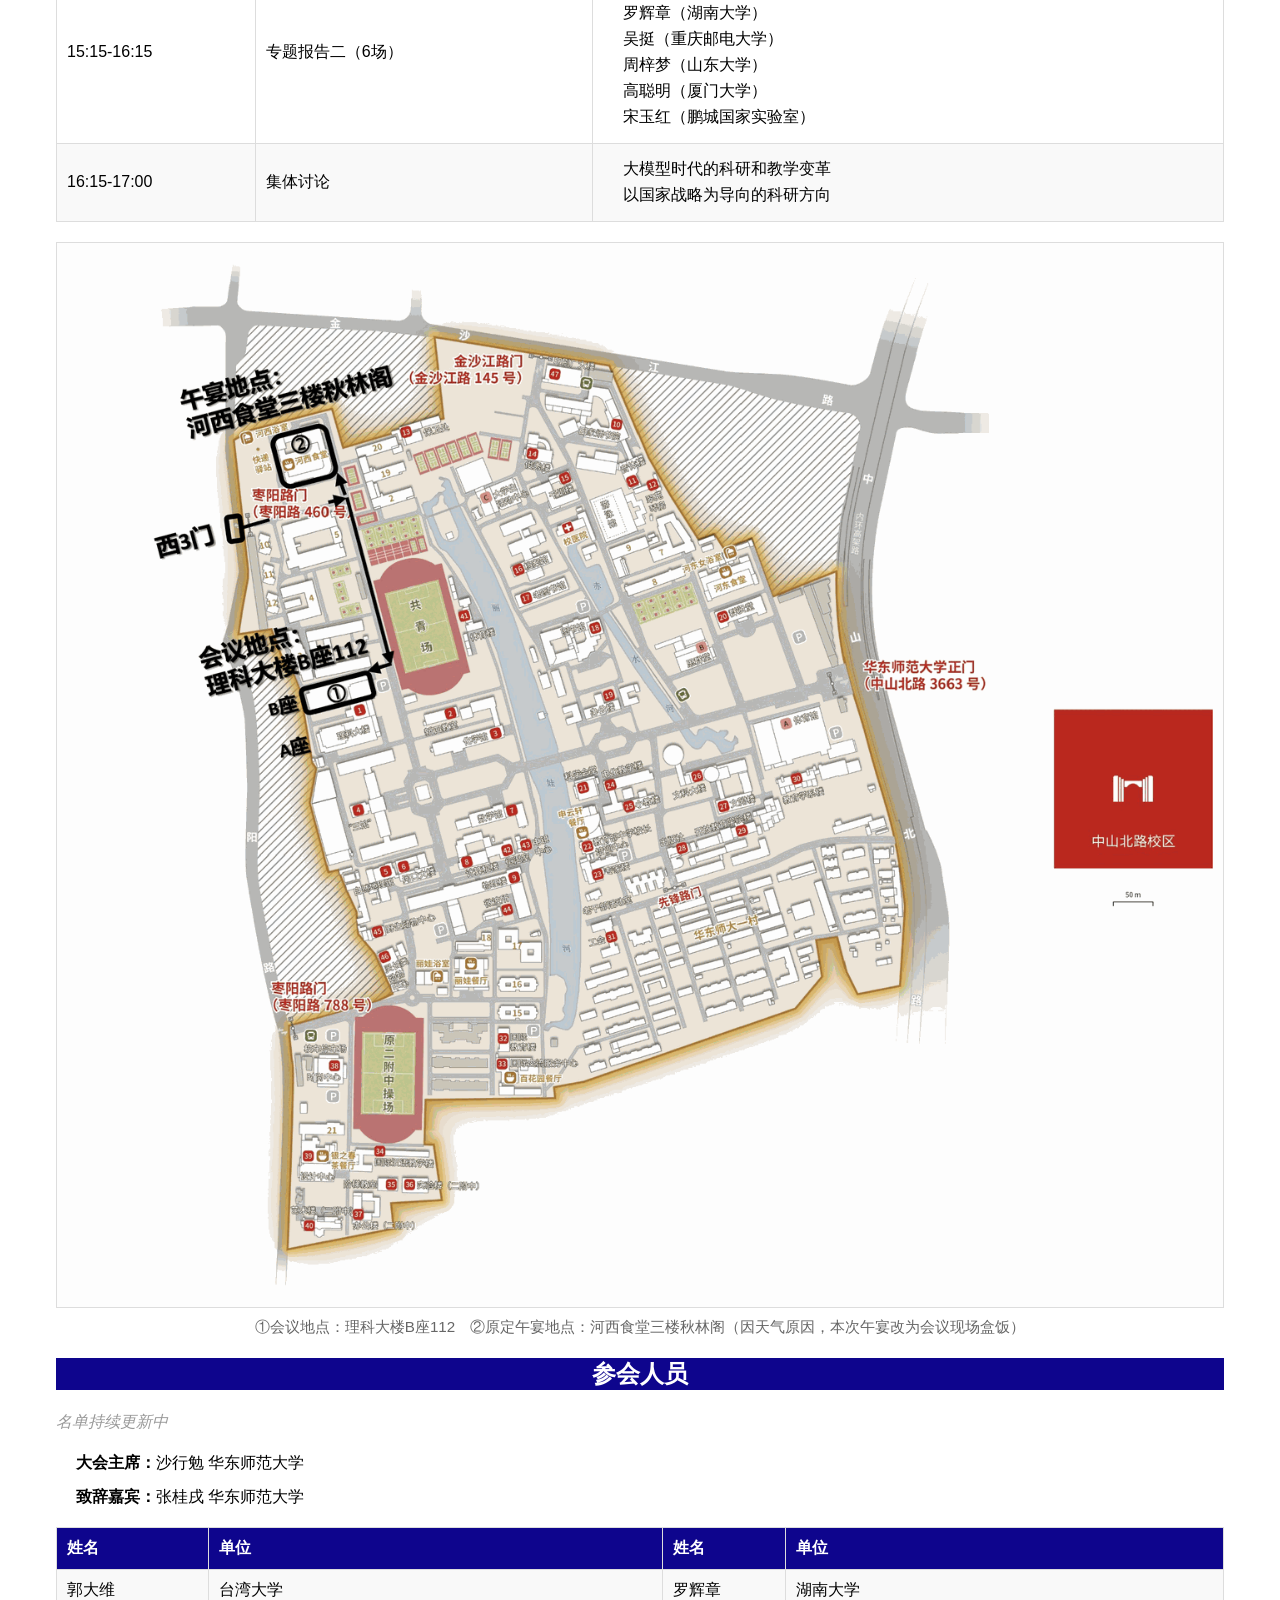
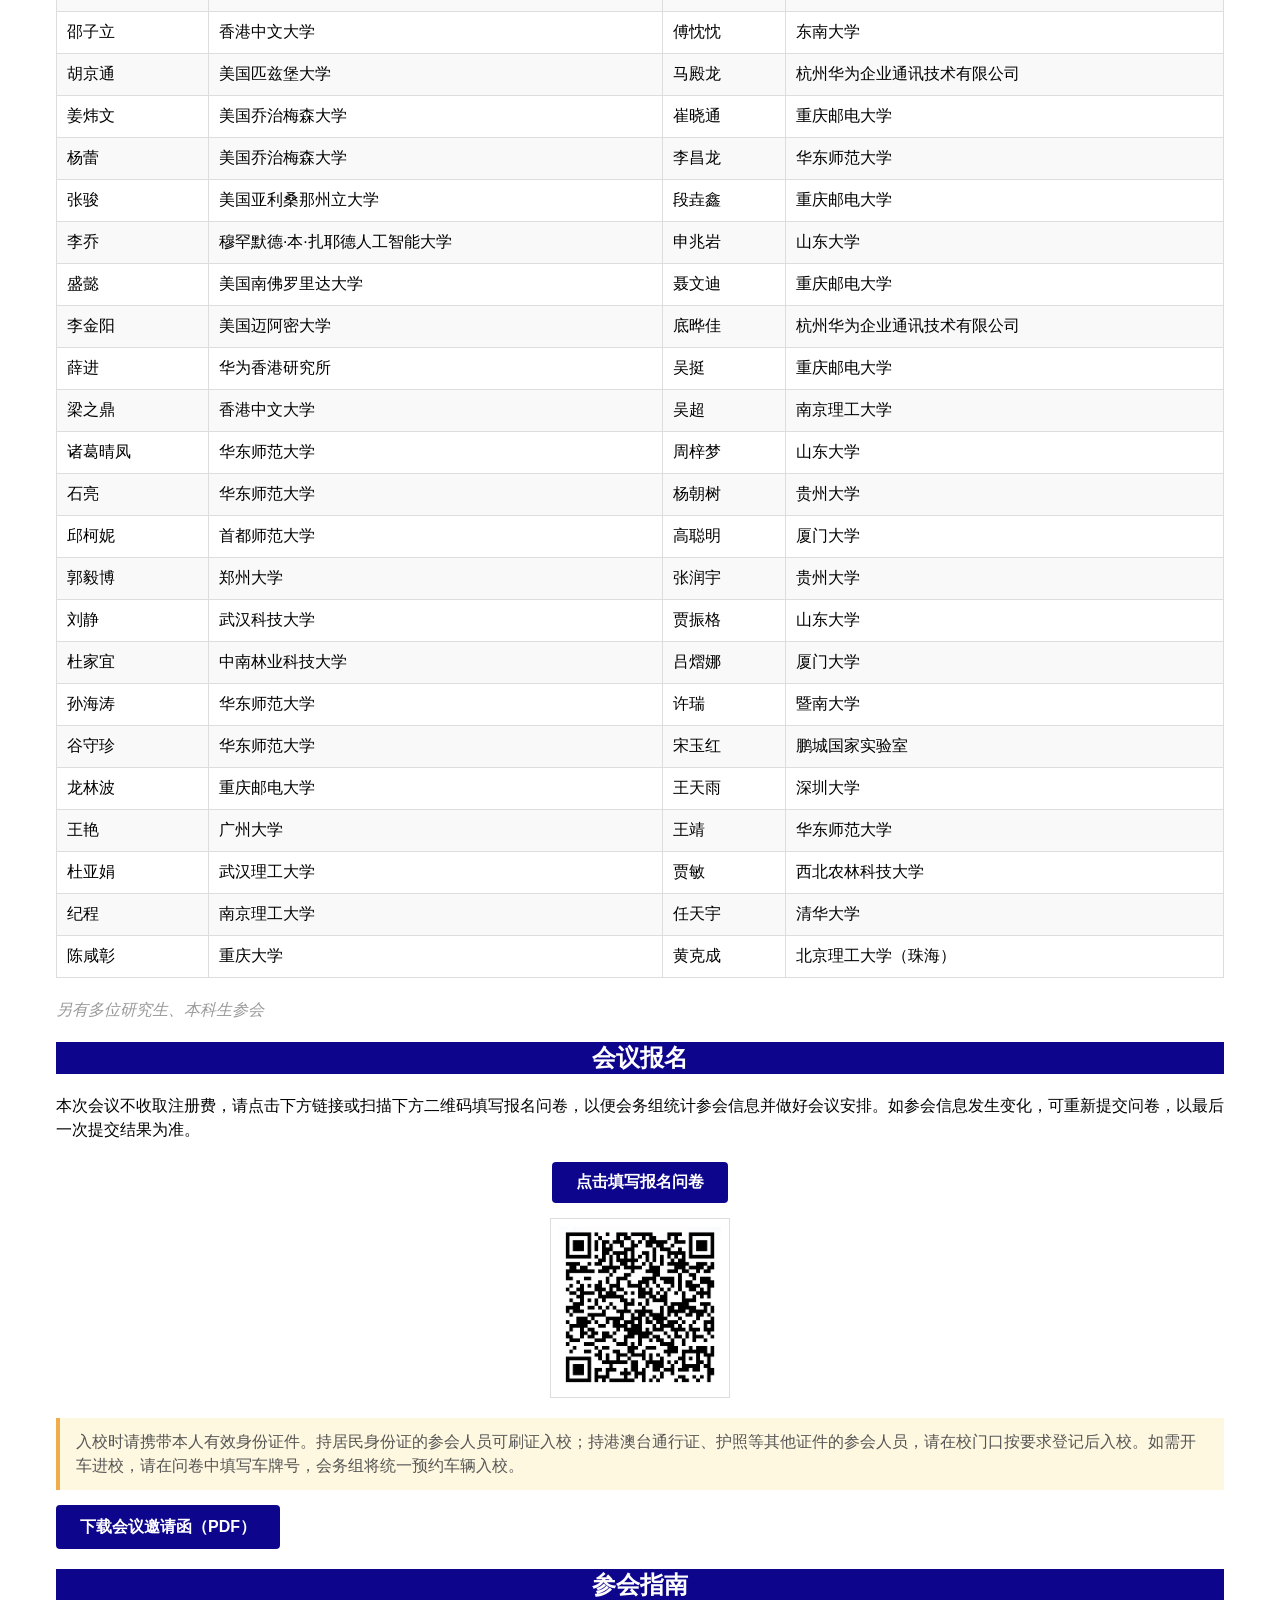
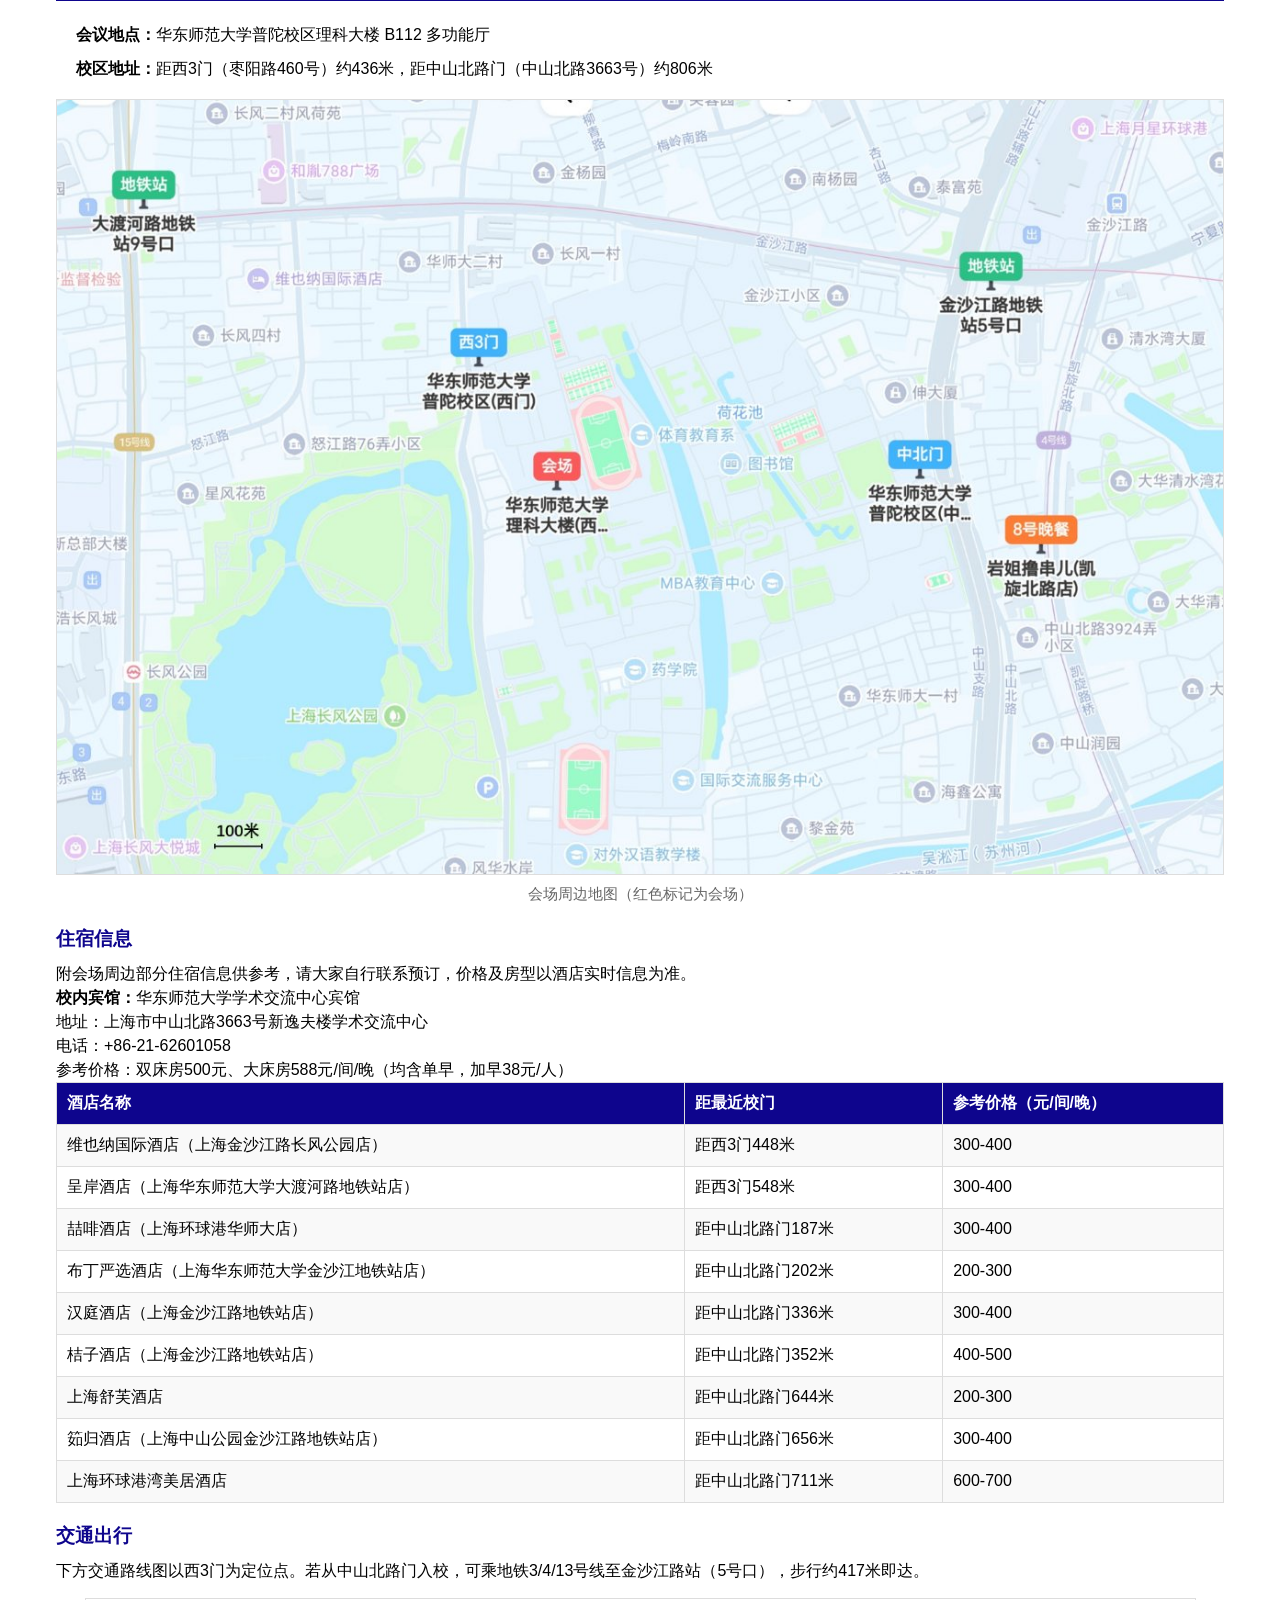
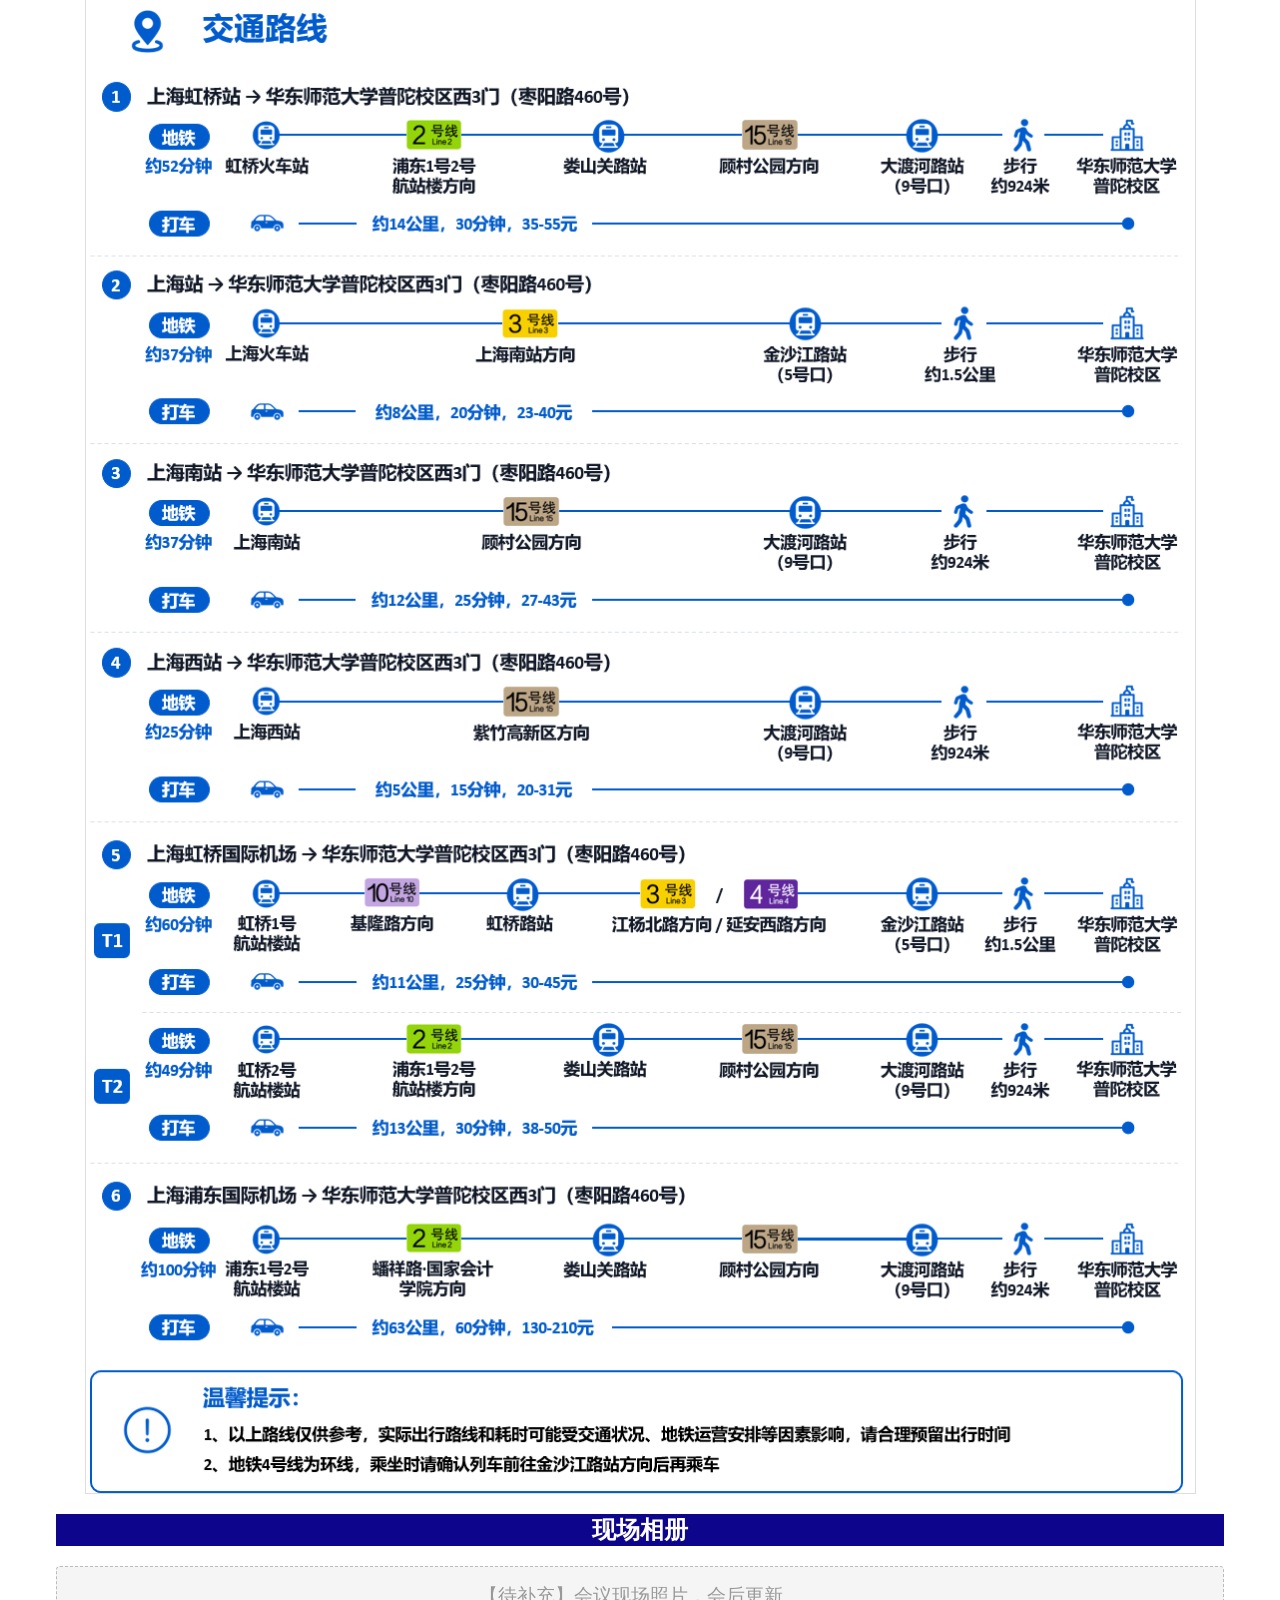
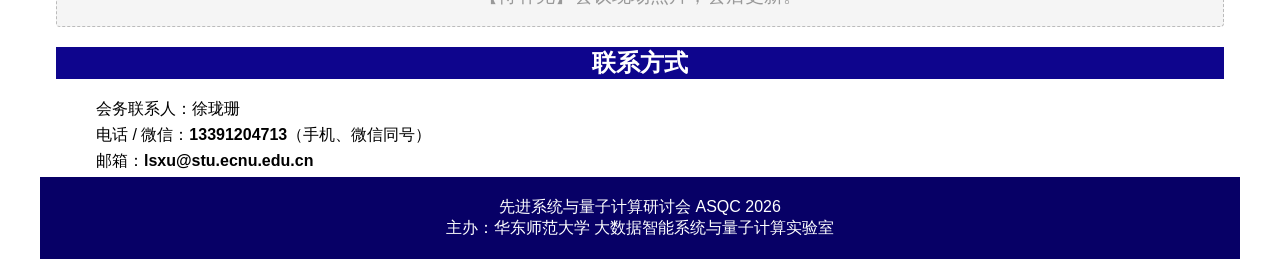
==== commit e56ce96f: "Revise lunch details for the conference Updated lunch arrangement details and removed weather-relate" ====
--- a/asqc.html
+++ b/asqc.html
@@ -56,7 +56,8 @@
       </div>
 
       <h3 class="day-title">2026年8月9日 先进系统与量子计算研讨会</h3>
-      <p>主持人：谷守珍（华东师范大学） &nbsp;|&nbsp; 会议地点：华东师范大学普陀校区理科大楼B座112 &nbsp;|&nbsp; 午宴：因天气原因改为现场盒饭</p>
+      <p>主持人：谷守珍（华东师范大学） &nbsp;|&nbsp; 会议地点：华东师范大学普陀校区理科大楼B座112</p>
+      <p>午宴：受台风天气影响，校内施工路段路面湿滑泥泞。为保障各位嘉宾出行安全，本次午宴调整为会场定制份餐，敬请谅解。</p>
       <div class="table-scroll">
         <table class="data-table">
           <tr>
@@ -112,8 +113,8 @@
           </tr>
           <tr>
             <td>12:00-13:30</td>
-            <td>午宴</td>
-            <td>因天气原因，午宴改为现场盒饭，大家就在会议室围坐用餐、继续交流</td>
+            <td></td>午餐</td>
+            <td>会场用餐</td>
           </tr>
           <tr>
             <td>13:30-14:00</td>
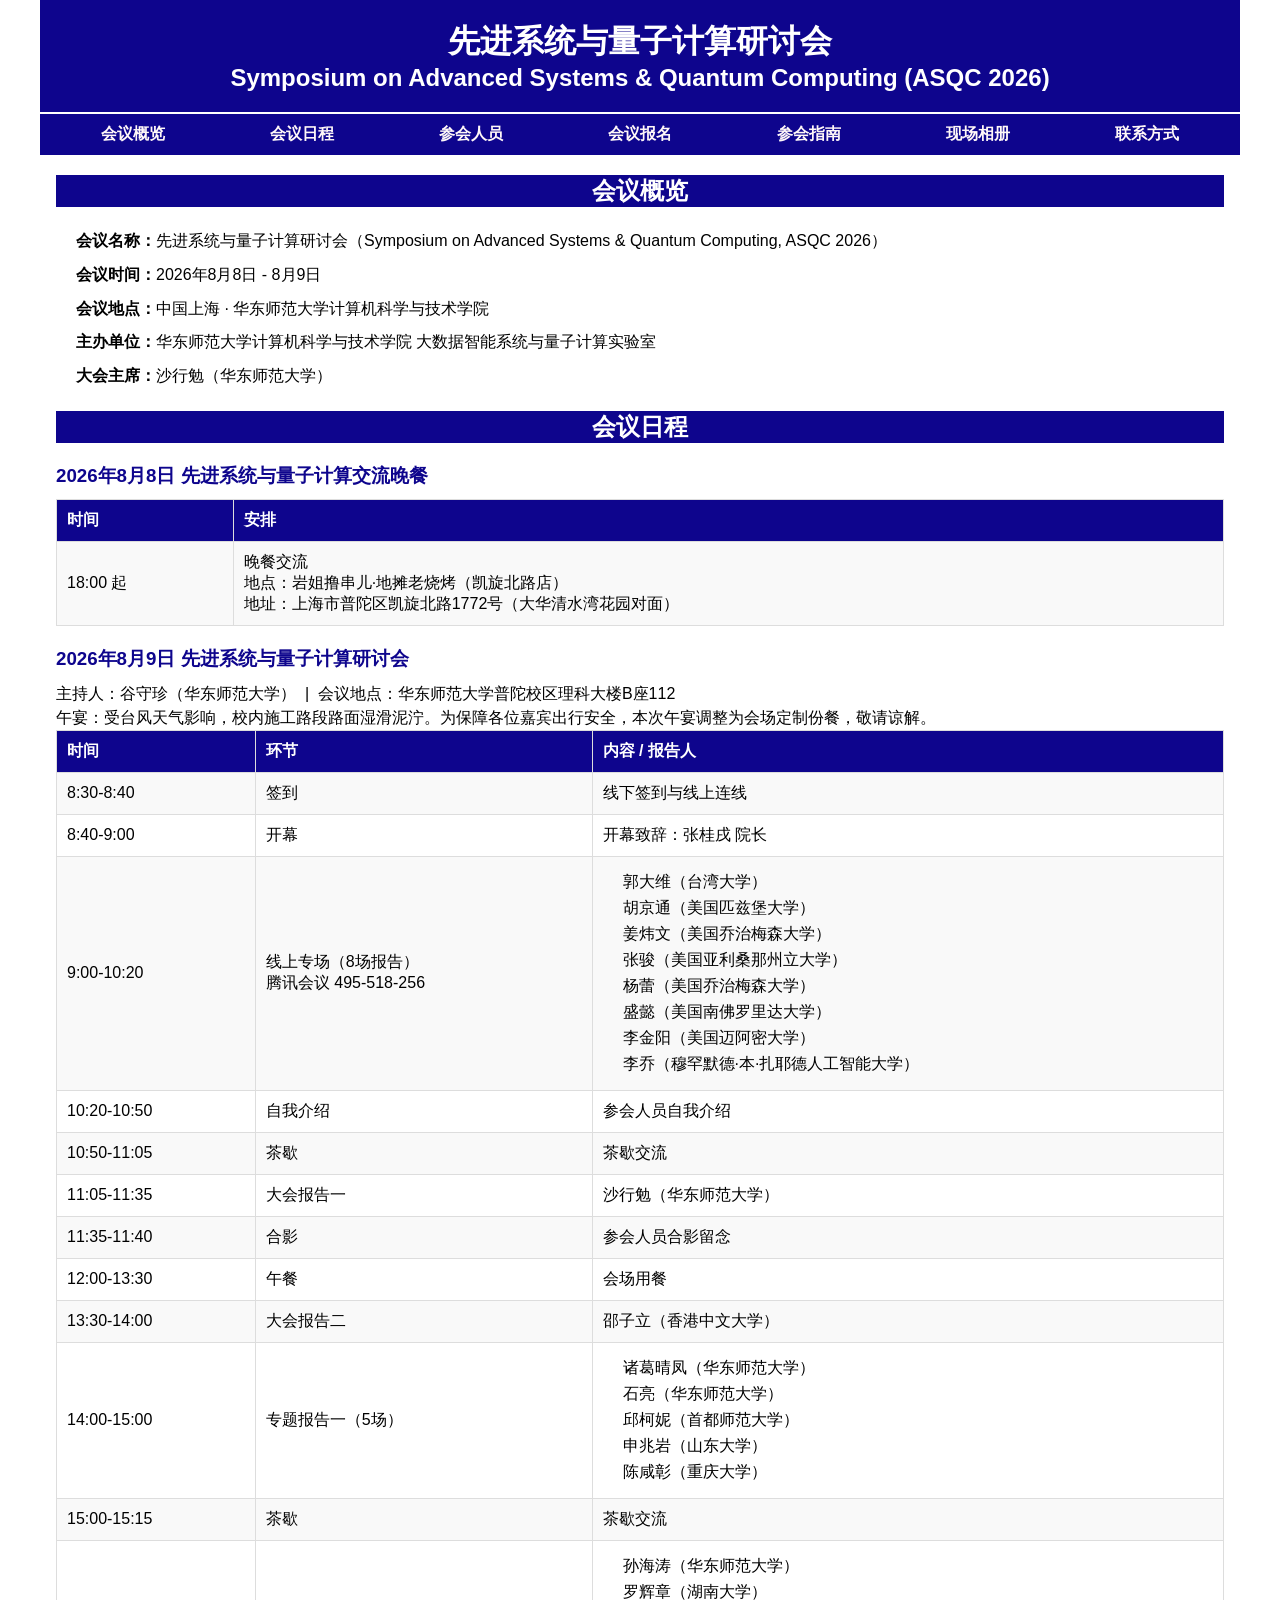
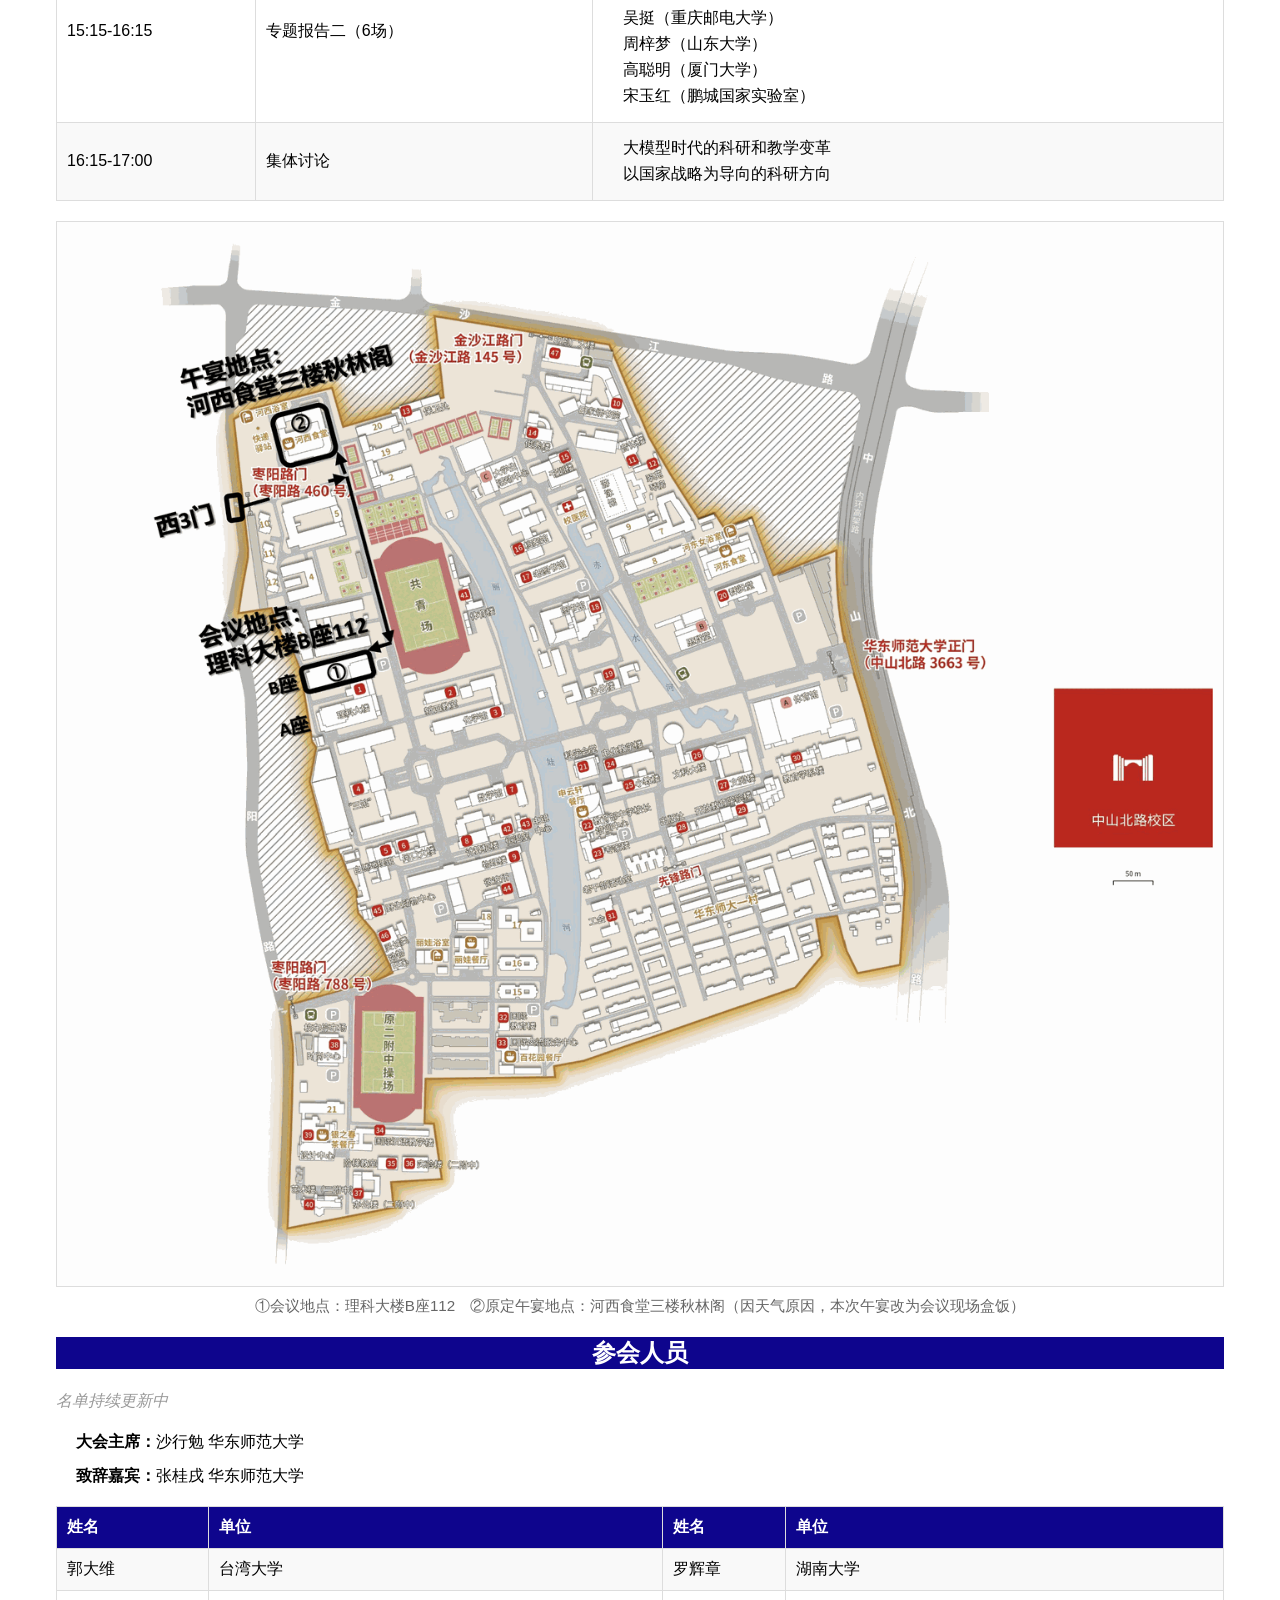
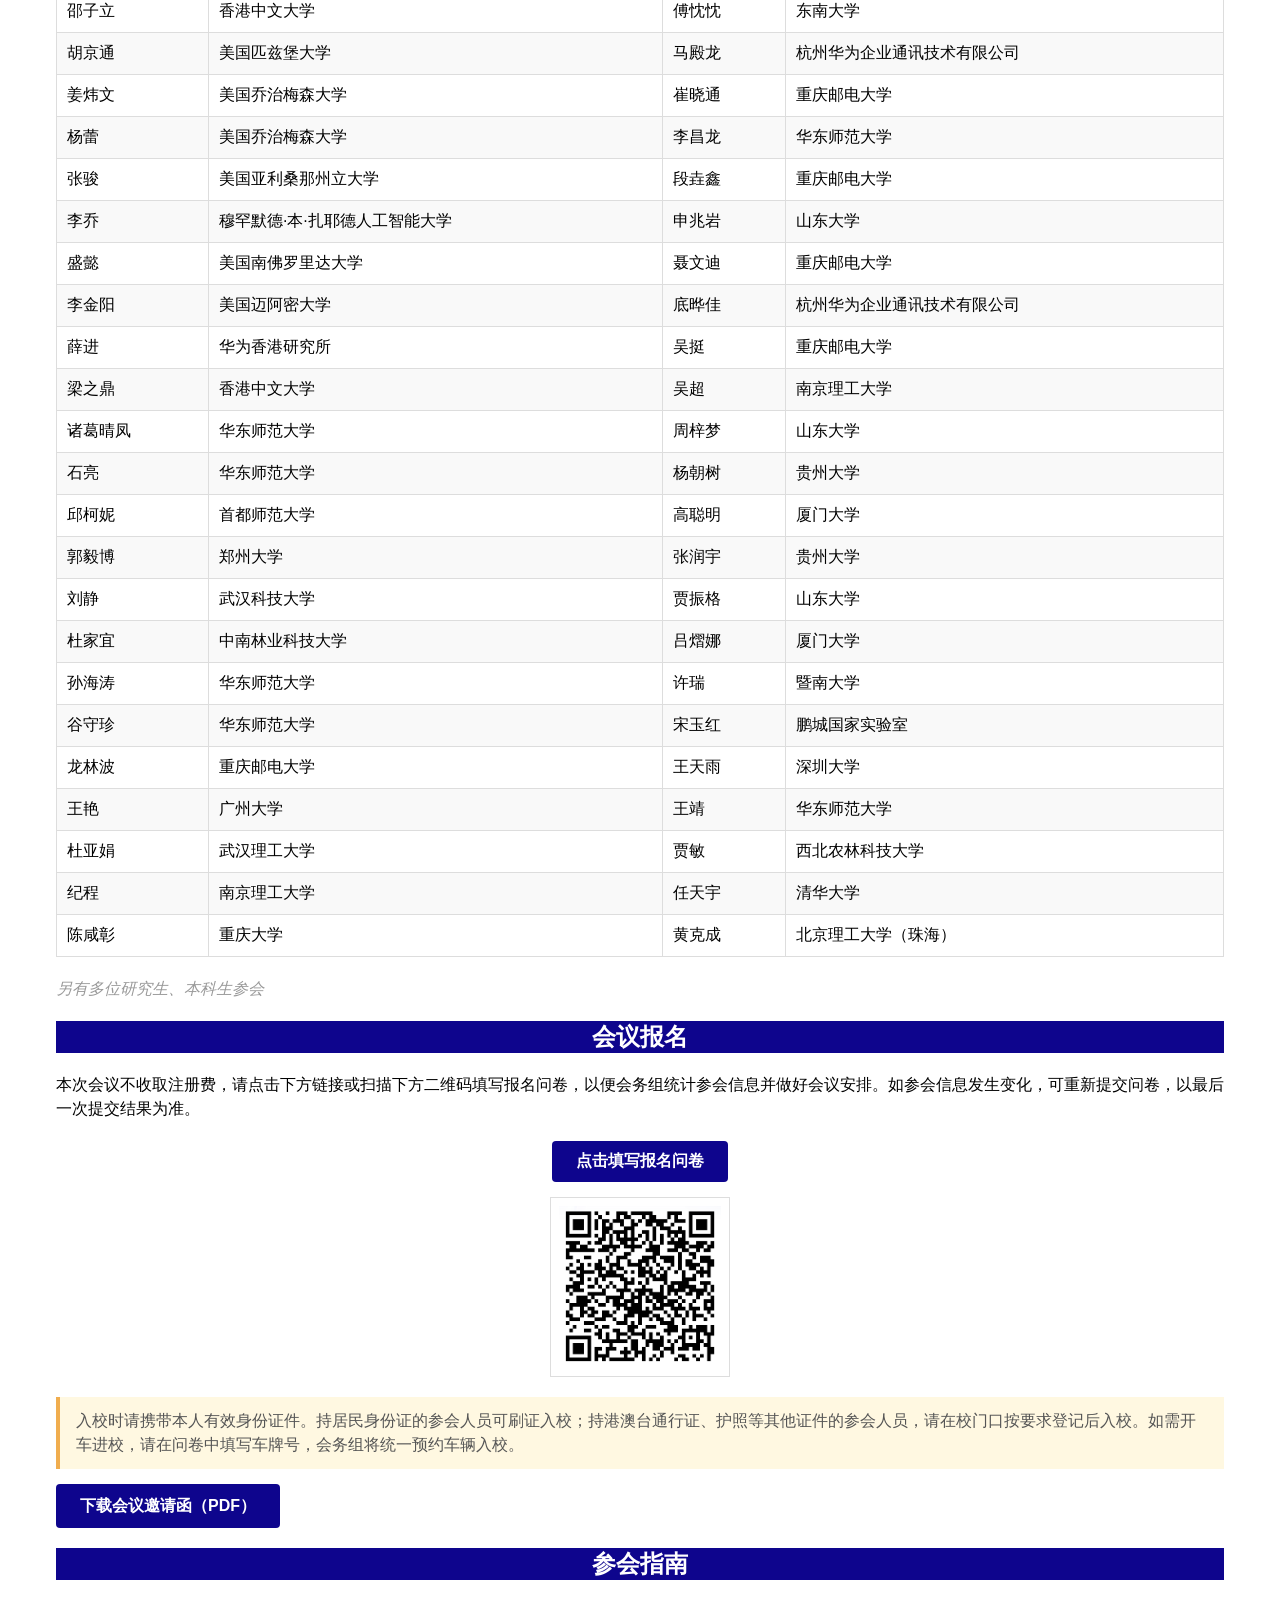
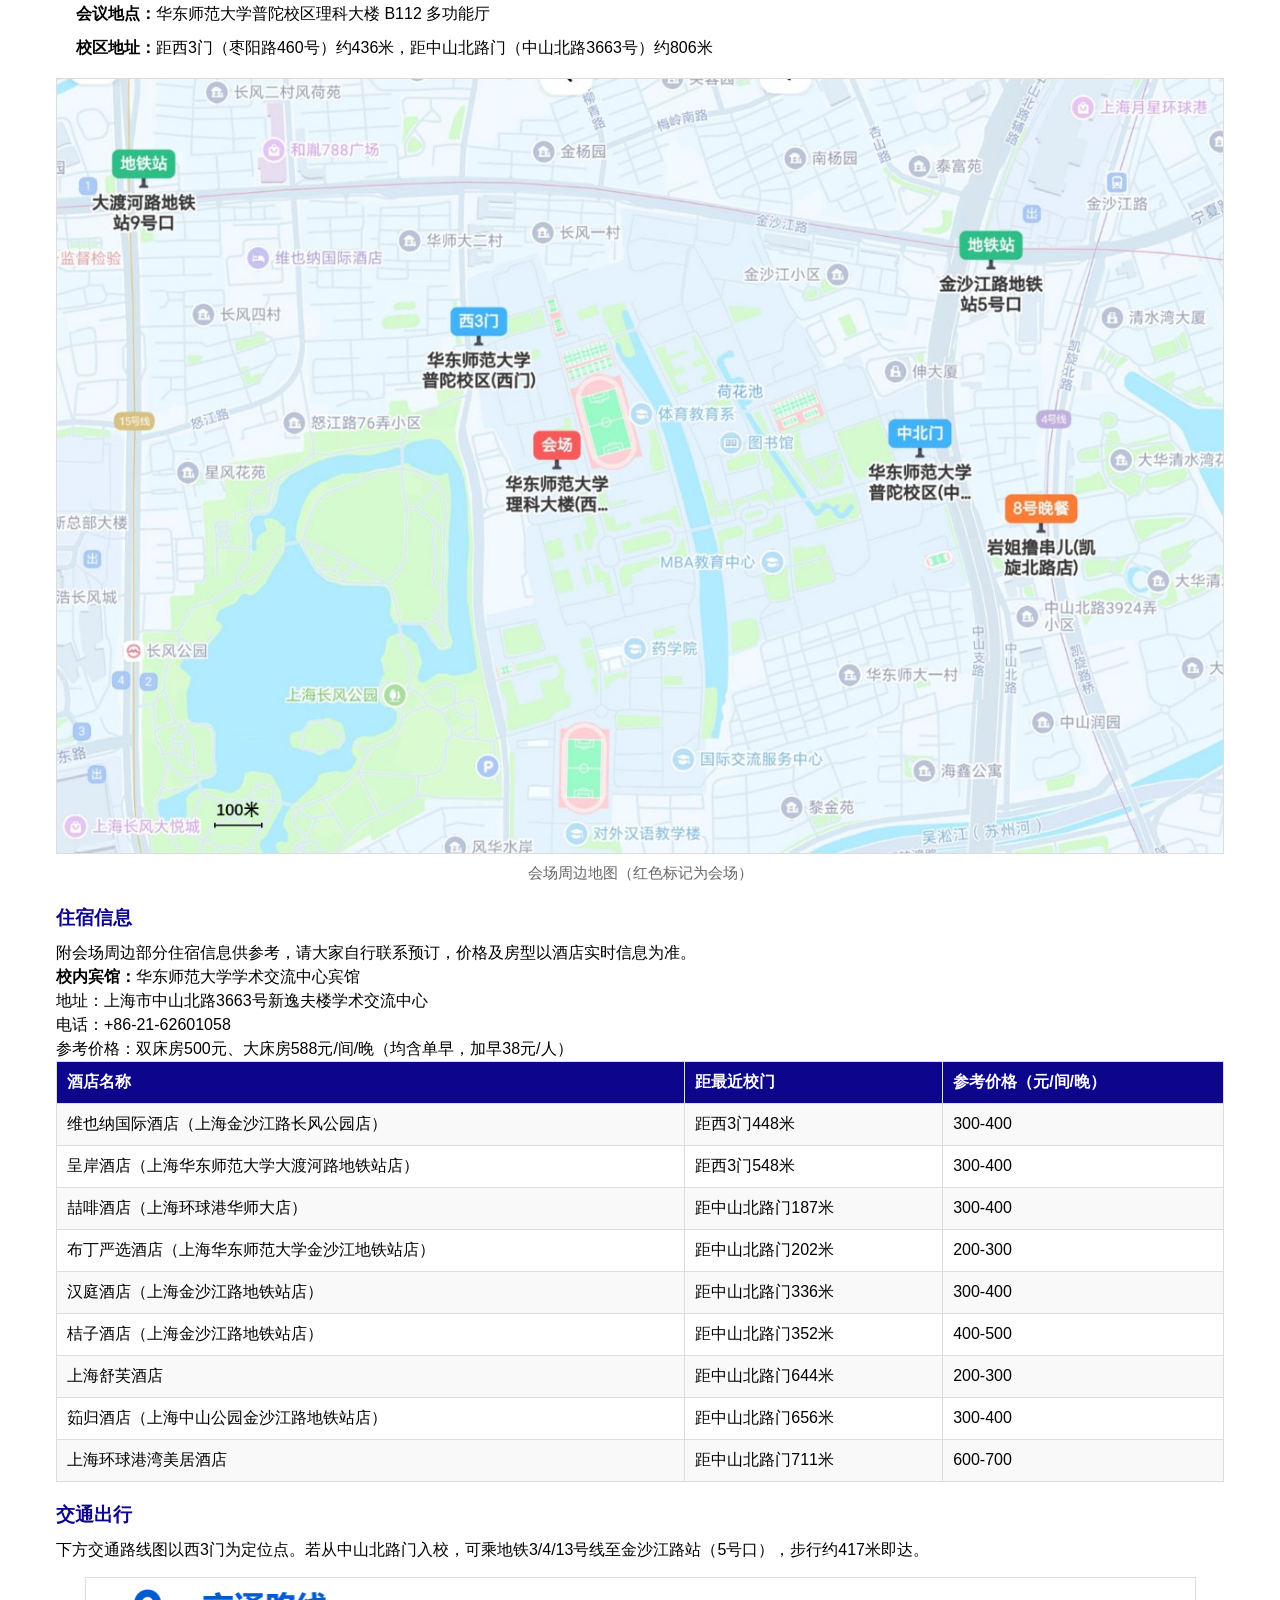
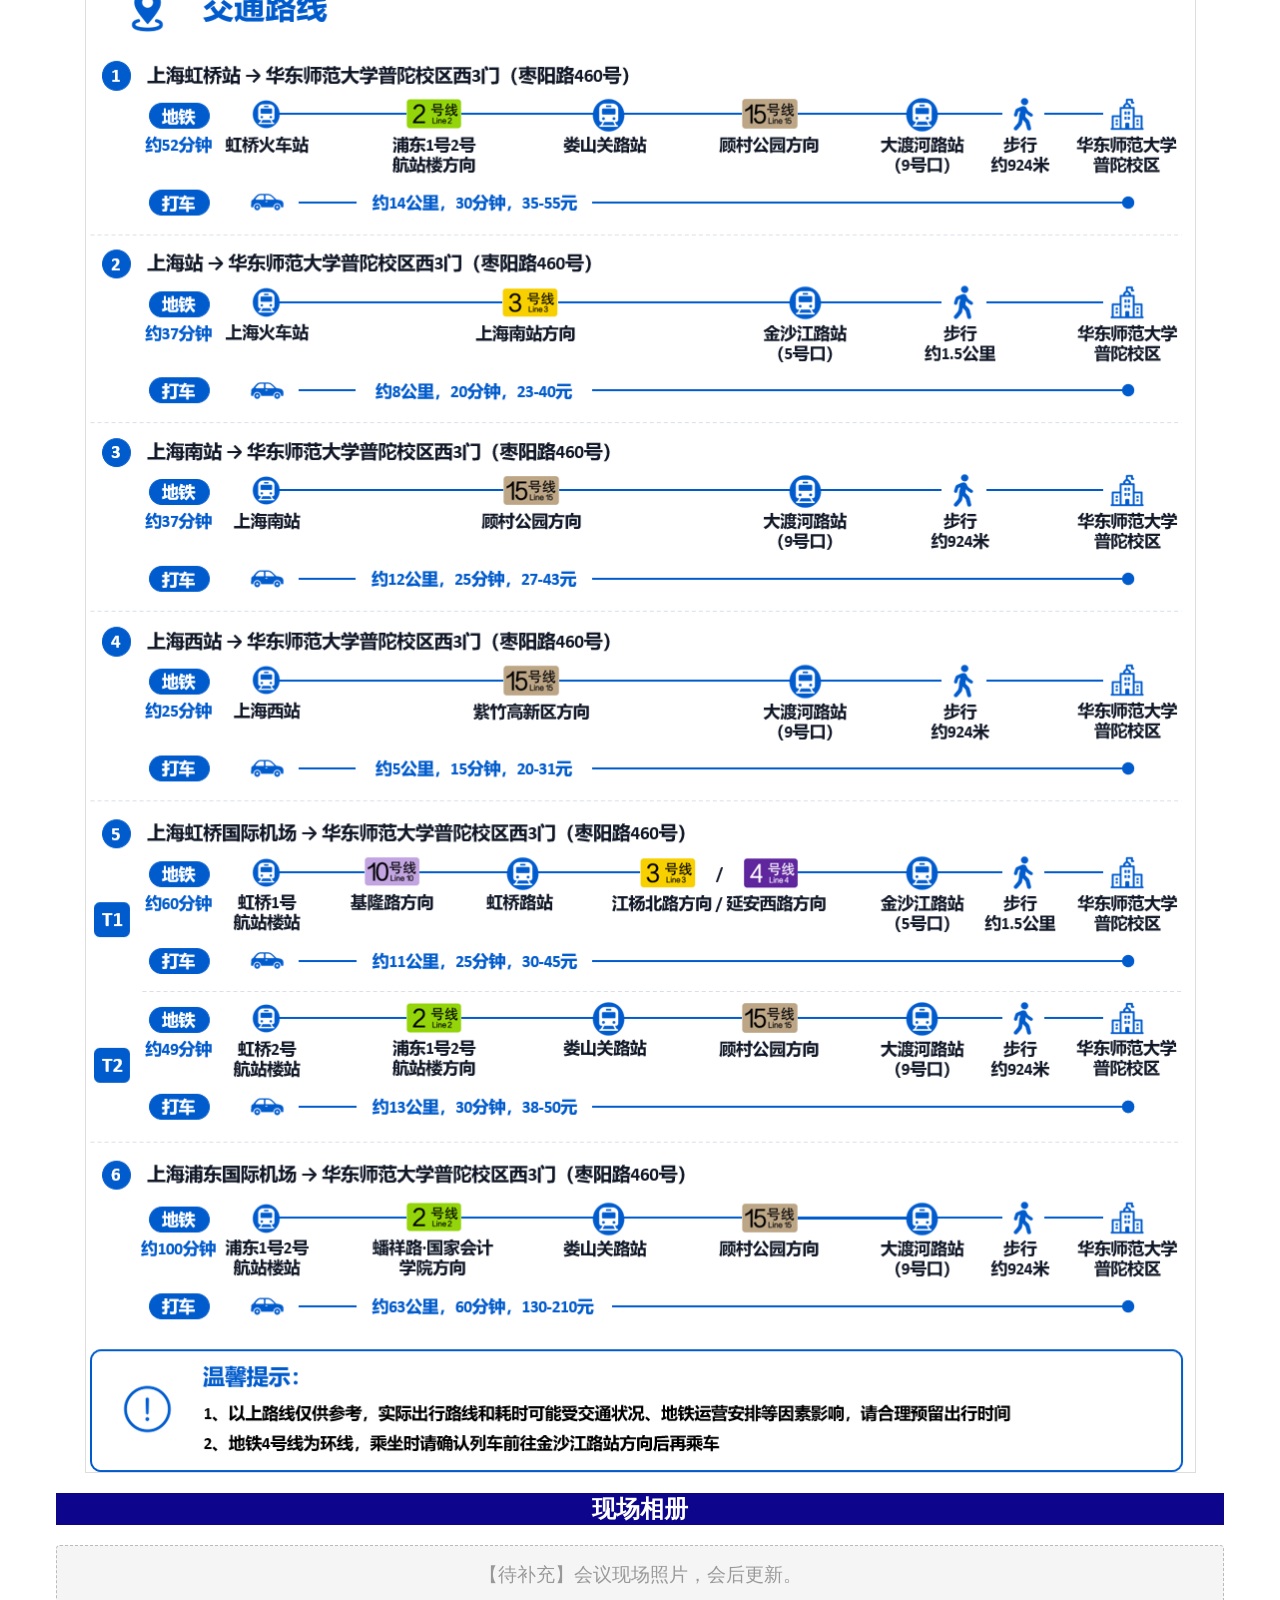
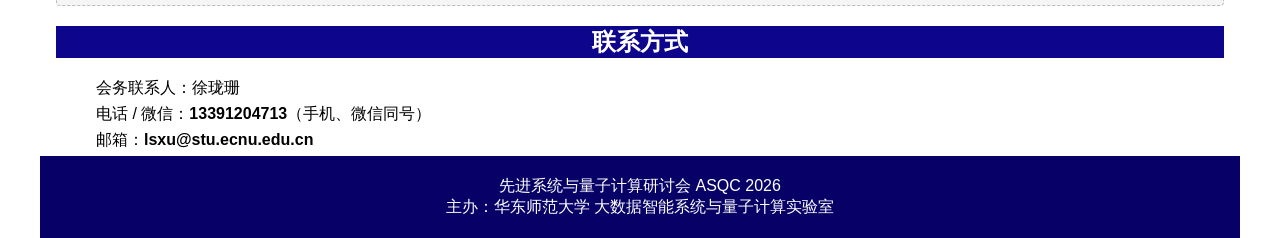
==== commit f8a2bf93: "Fix lunch table data in asqc.html" ====
--- a/asqc.html
+++ b/asqc.html
@@ -113,7 +113,7 @@
           </tr>
           <tr>
             <td>12:00-13:30</td>
-            <td></td>午餐</td>
+            <td>午餐</td>
             <td>会场用餐</td>
           </tr>
           <tr>
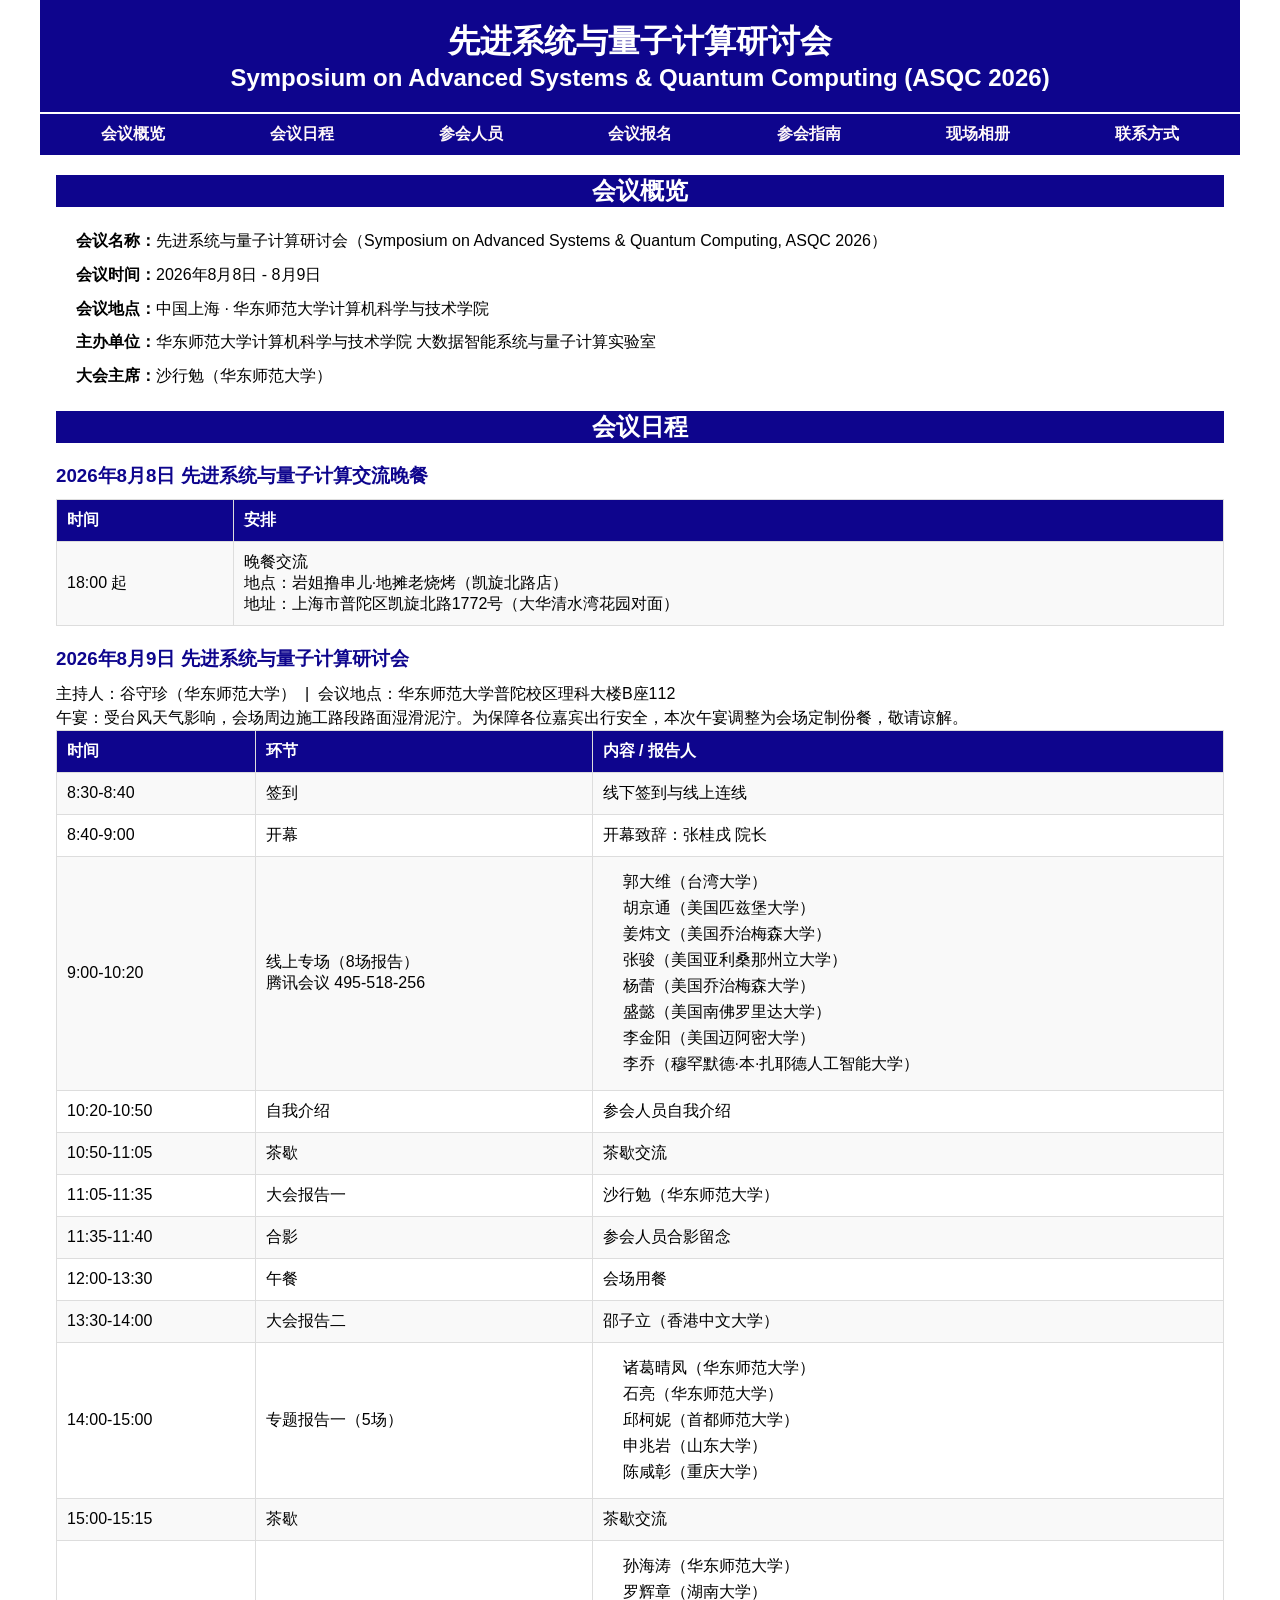
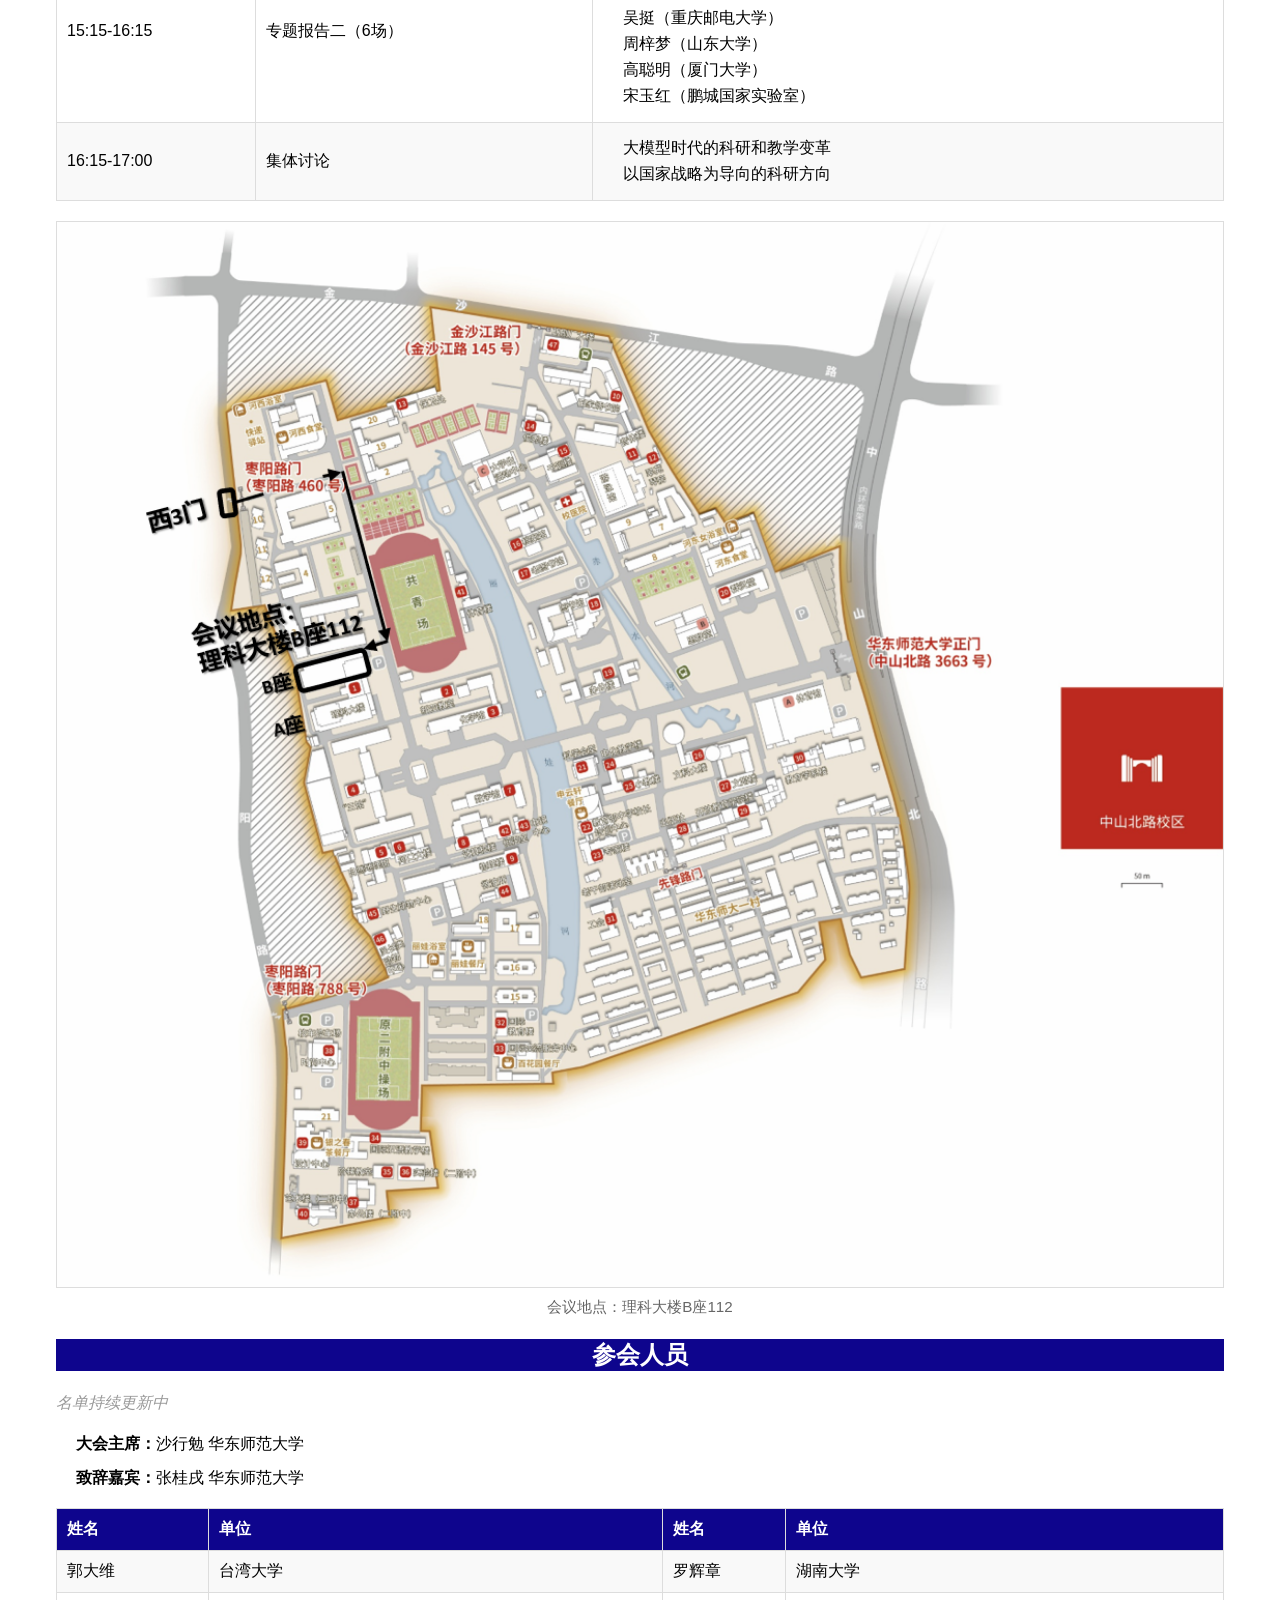
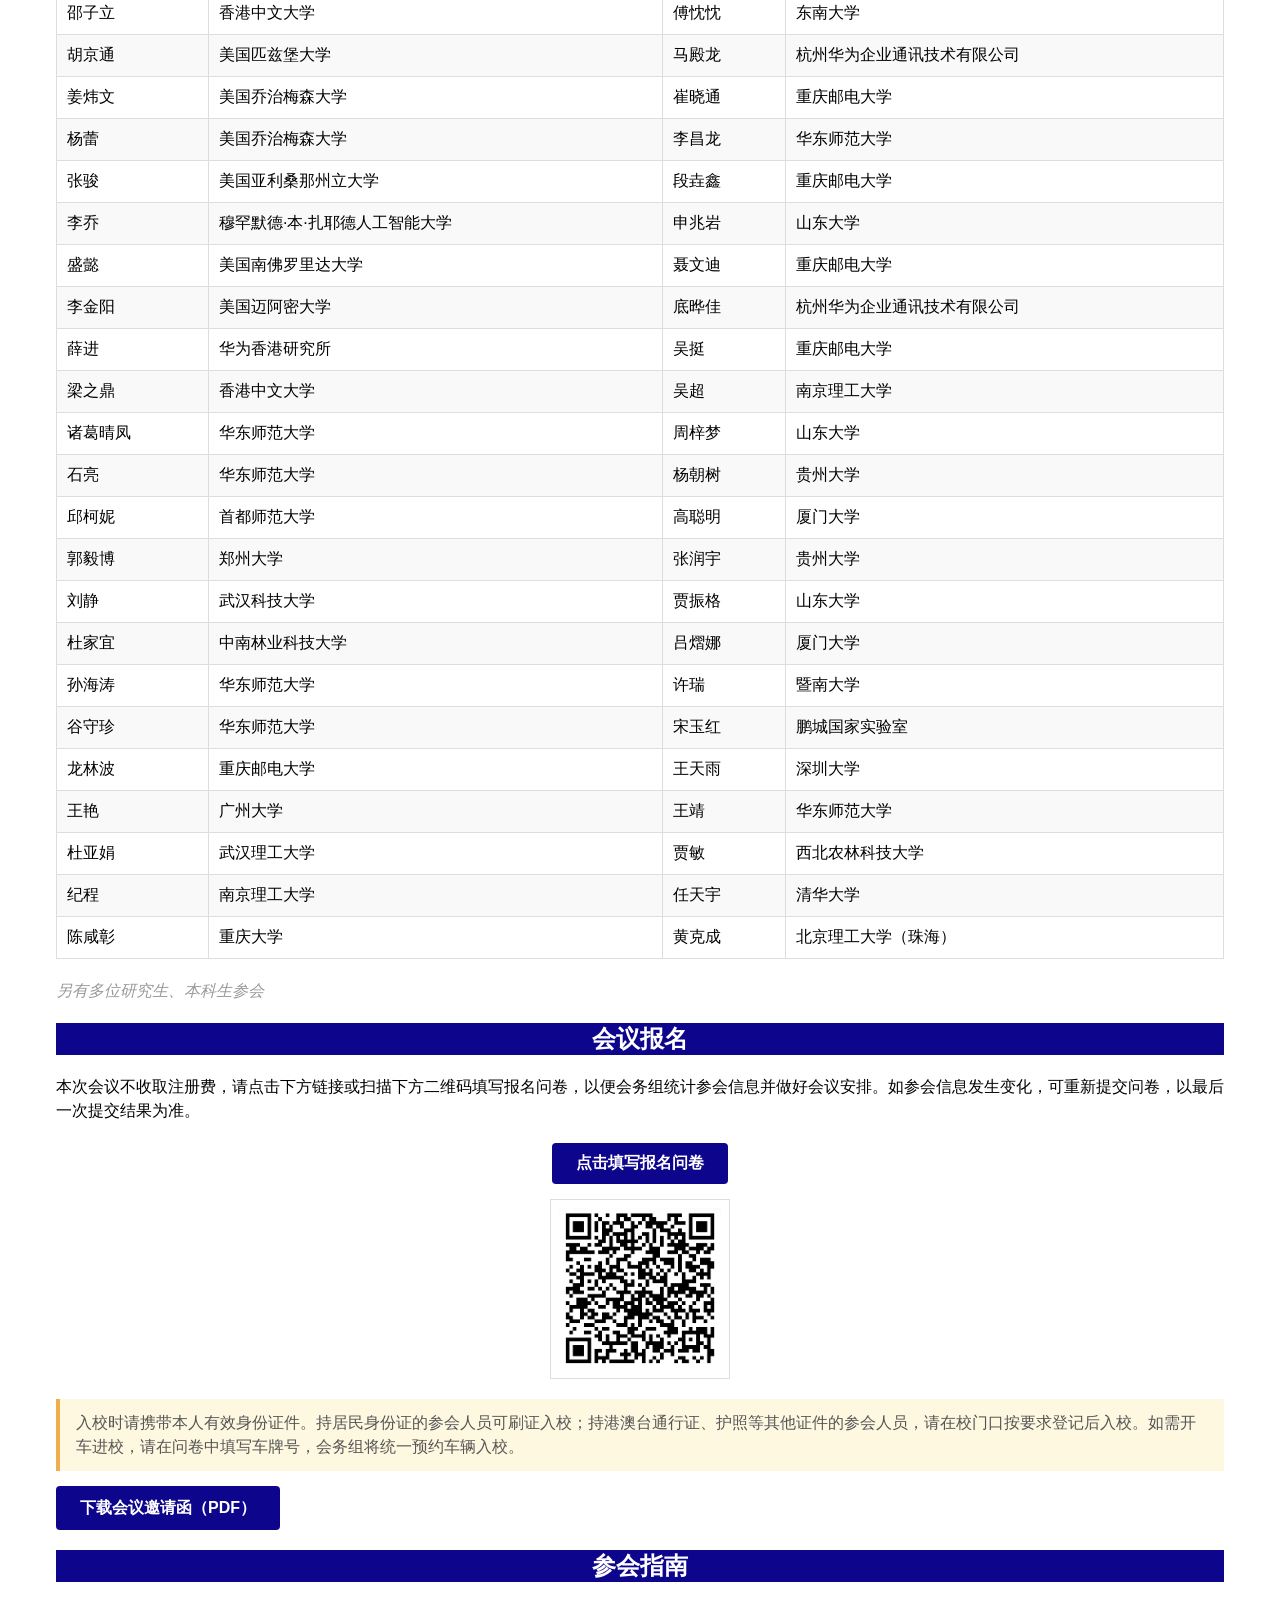
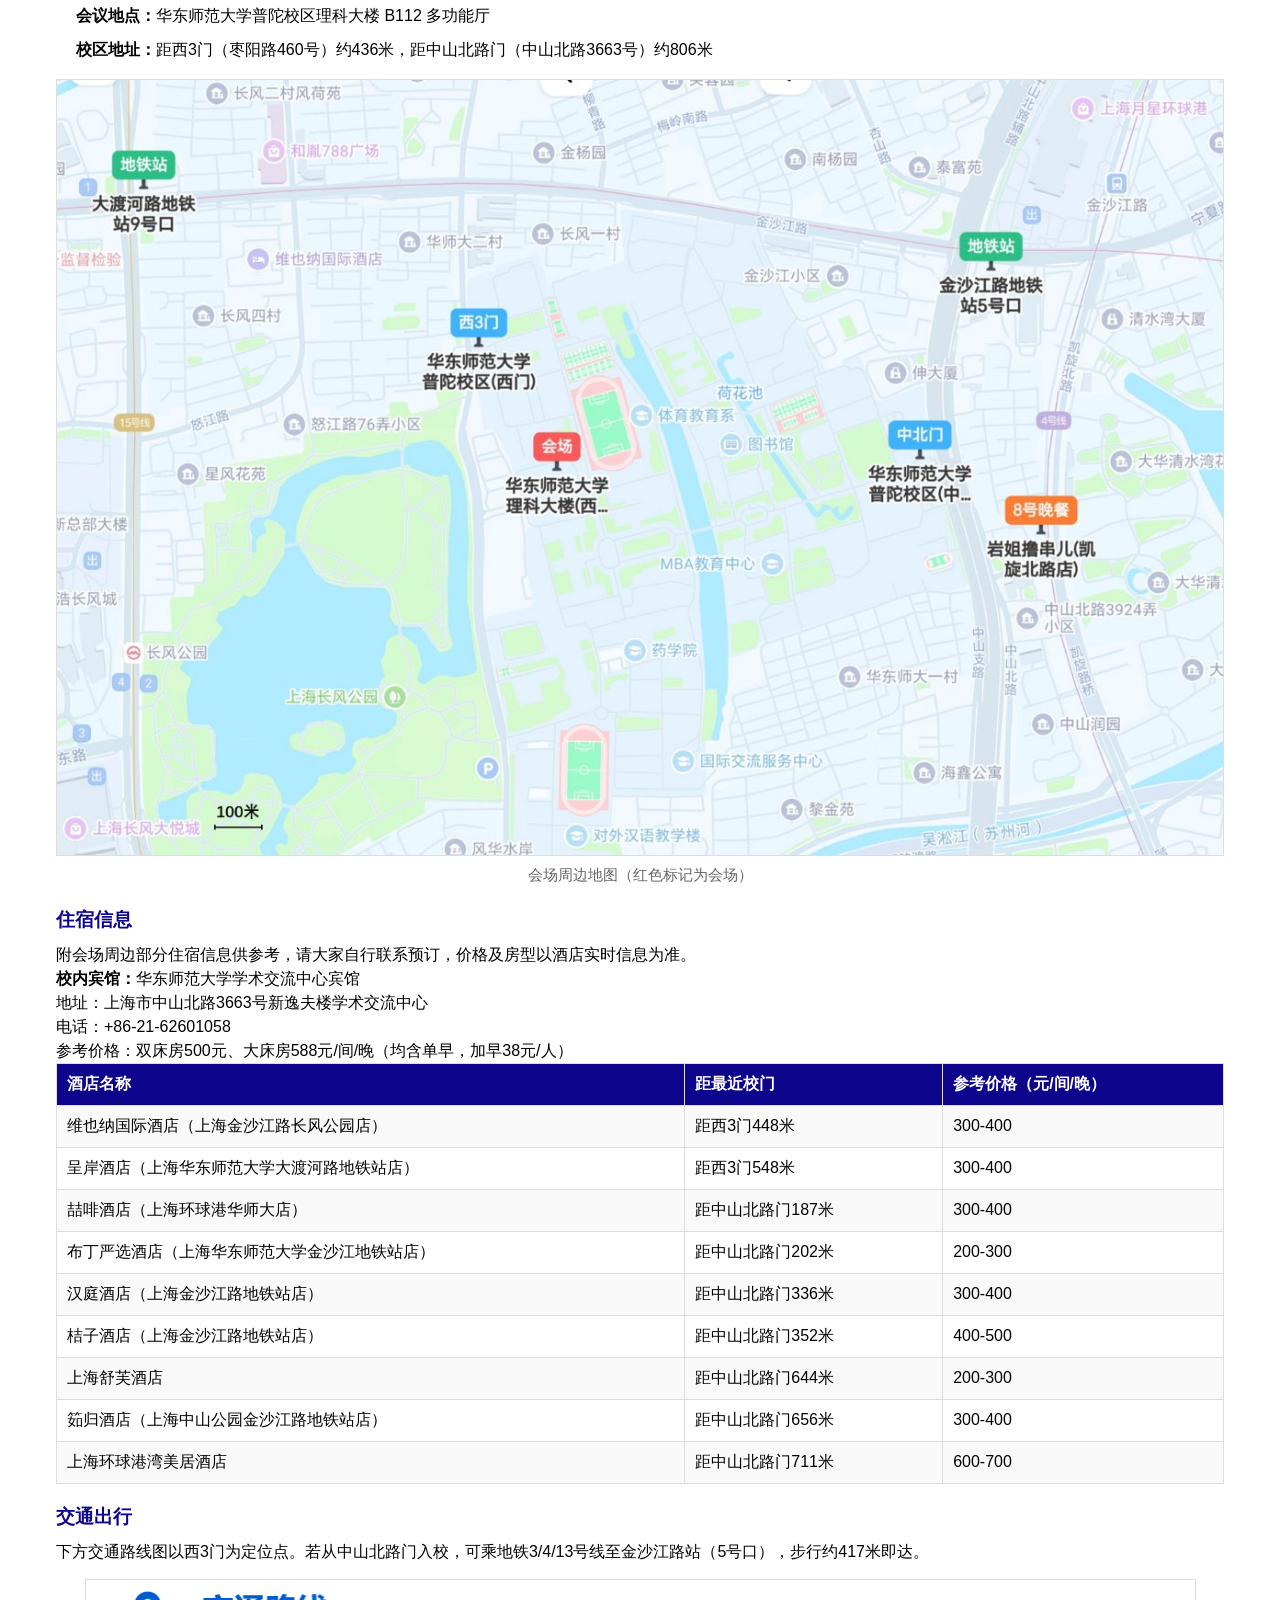
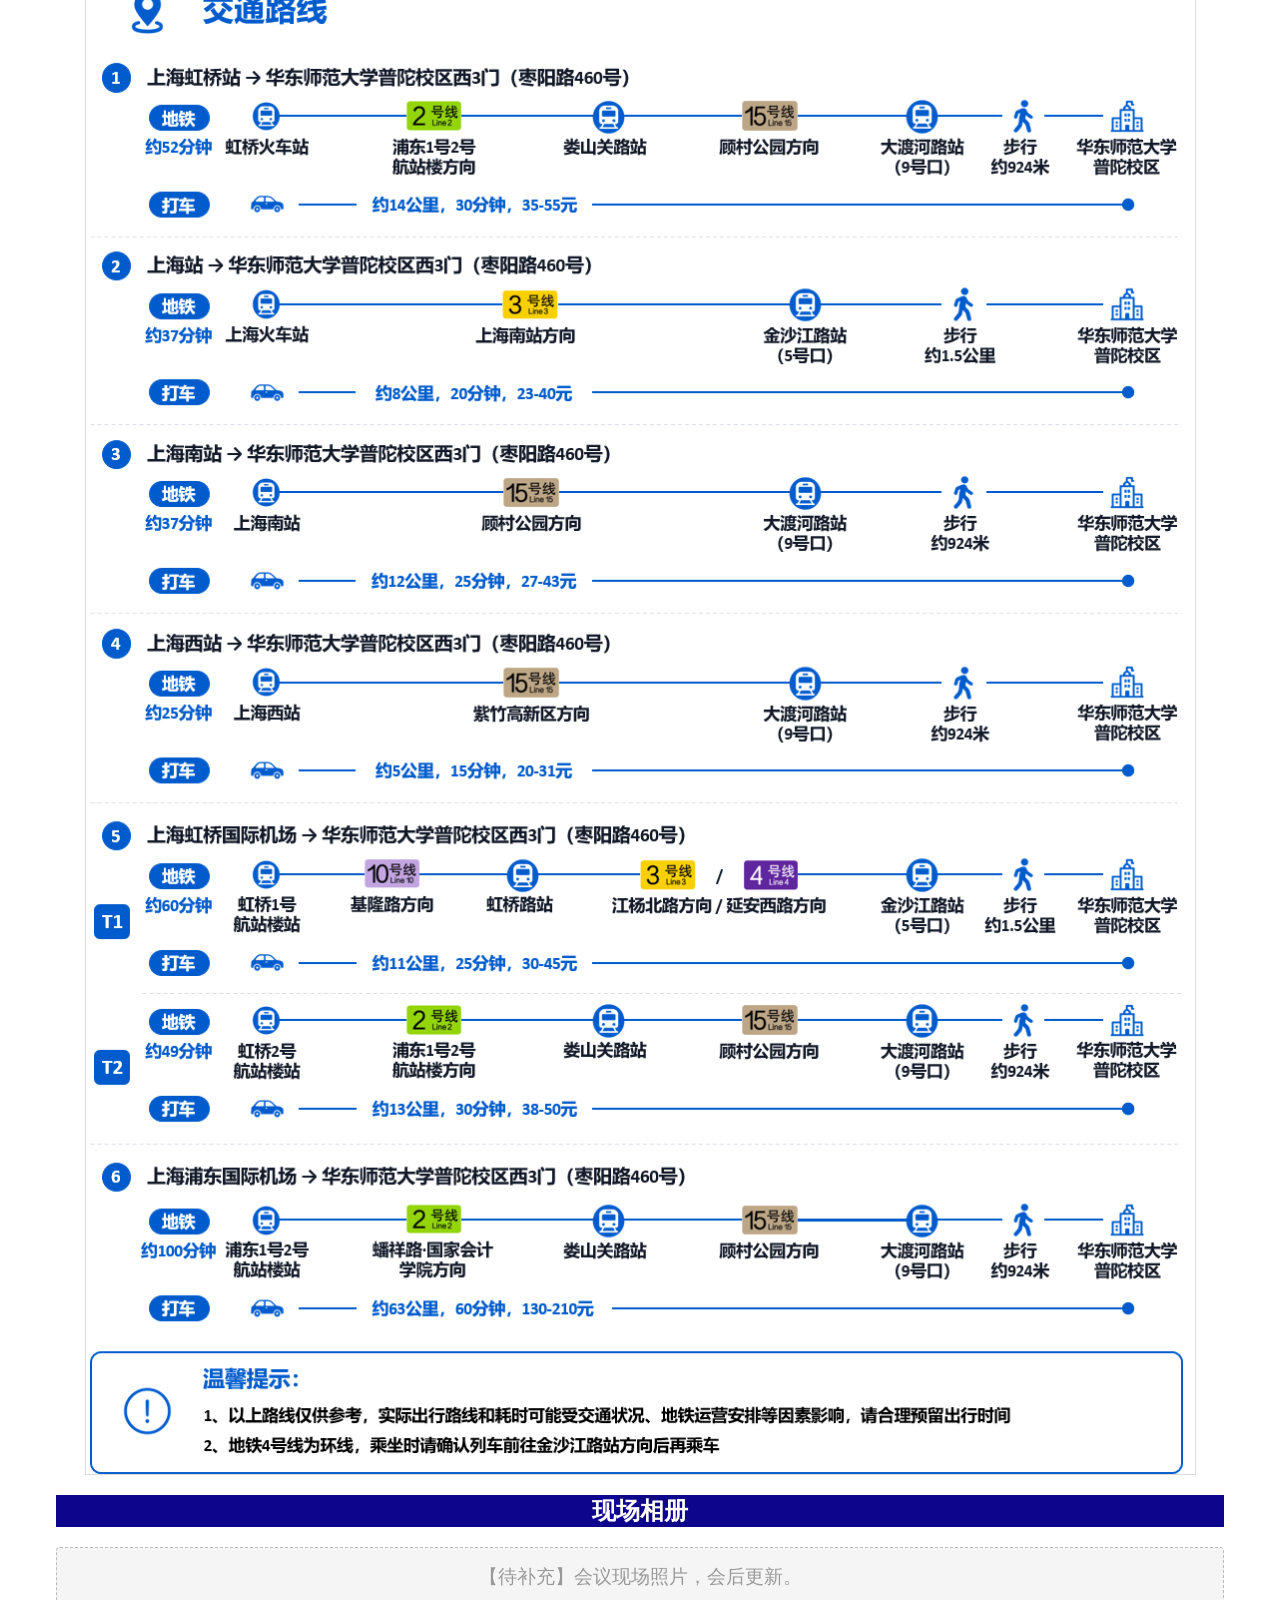
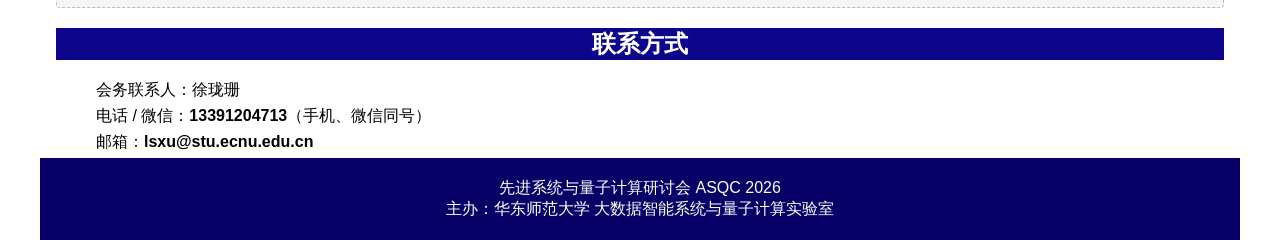
==== commit 7d5ecc2d: "Revise lunch notice and update venue image Updated the lunch notice and changed the schedule map ima" ====
--- a/asqc.html
+++ b/asqc.html
@@ -57,7 +57,7 @@
 
       <h3 class="day-title">2026年8月9日 先进系统与量子计算研讨会</h3>
       <p>主持人：谷守珍（华东师范大学） &nbsp;|&nbsp; 会议地点：华东师范大学普陀校区理科大楼B座112</p>
-      <p>午宴：受台风天气影响，校内施工路段路面湿滑泥泞。为保障各位嘉宾出行安全，本次午宴调整为会场定制份餐，敬请谅解。</p>
+      <p>午宴：受台风天气影响，会场周边施工路段路面湿滑泥泞。为保障各位嘉宾出行安全，本次午宴调整为会场定制份餐，敬请谅解。</p>
       <div class="table-scroll">
         <table class="data-table">
           <tr>
@@ -167,8 +167,8 @@
       </div>
 
       <div class="venue-image">
-        <img src="img/asqc/schedule-map.png" alt="会议地点与午宴地点示意图" width="1400" height="1277">
-        <p>①会议地点：理科大楼B座112　②原定午宴地点：河西食堂三楼秋林阁（因天气原因，本次午宴改为会议现场盒饭）</p>
+        <img src="img/asqc/schedule-map-new.png" alt="会议地点示意图" width="1400" height="1277">
+        <p>会议地点：理科大楼B座112</p>
       </div>
 
       <!-- <p><a class="btn" href="files/会议日程.pdf" target="_blank" rel="noopener">下载会议日程（PDF）</a></p> -->
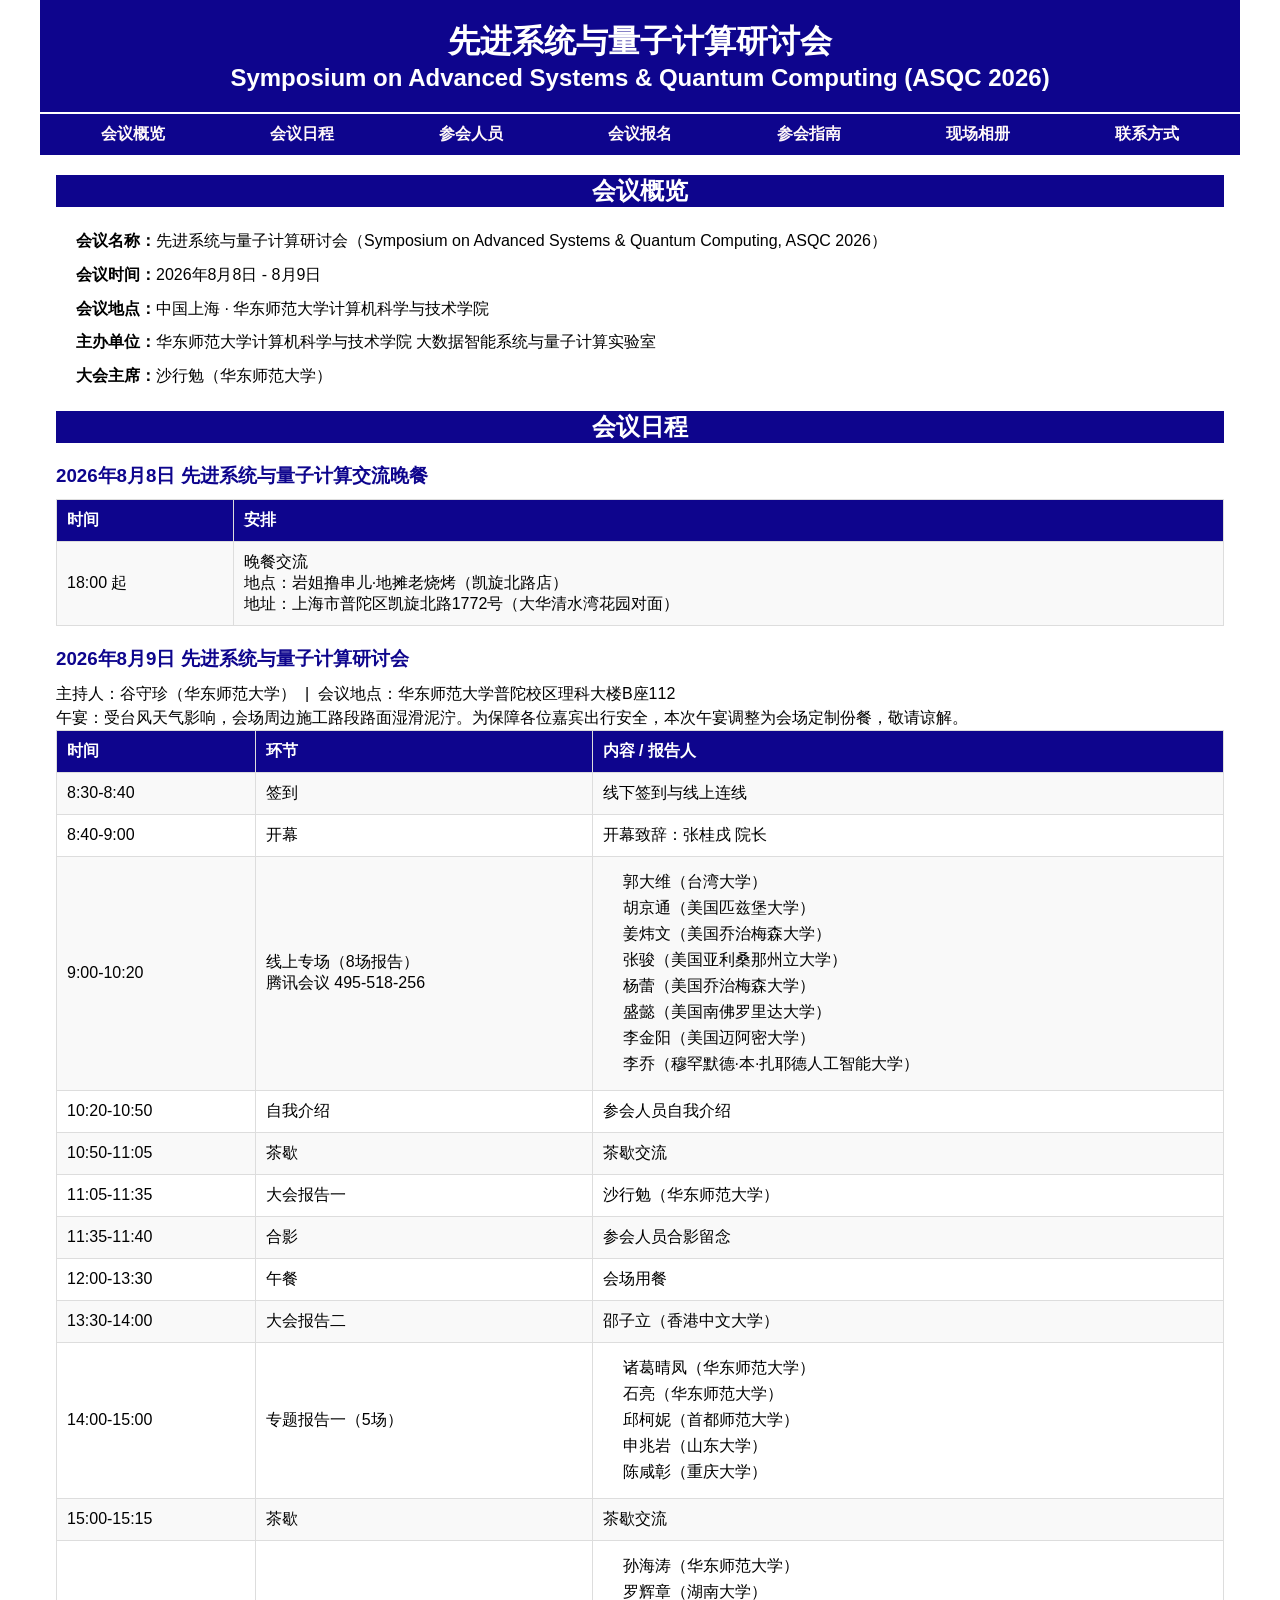
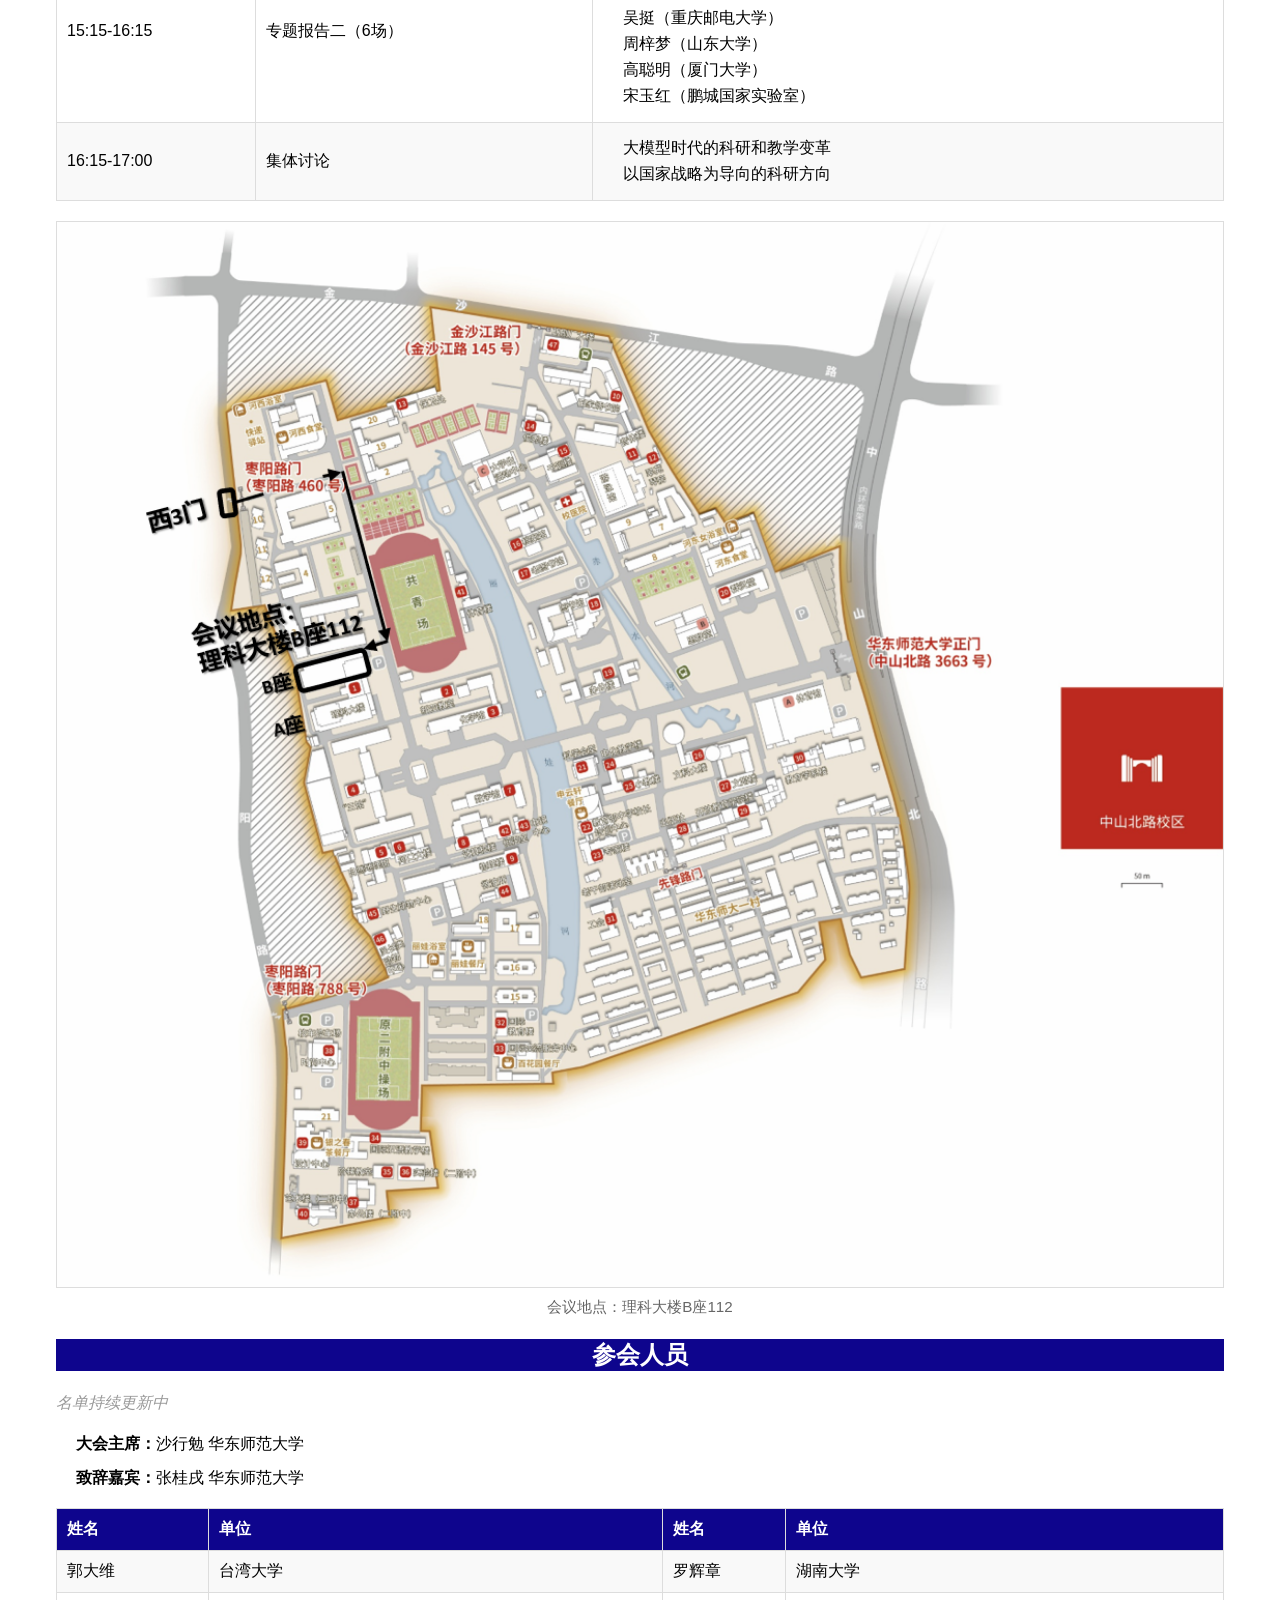
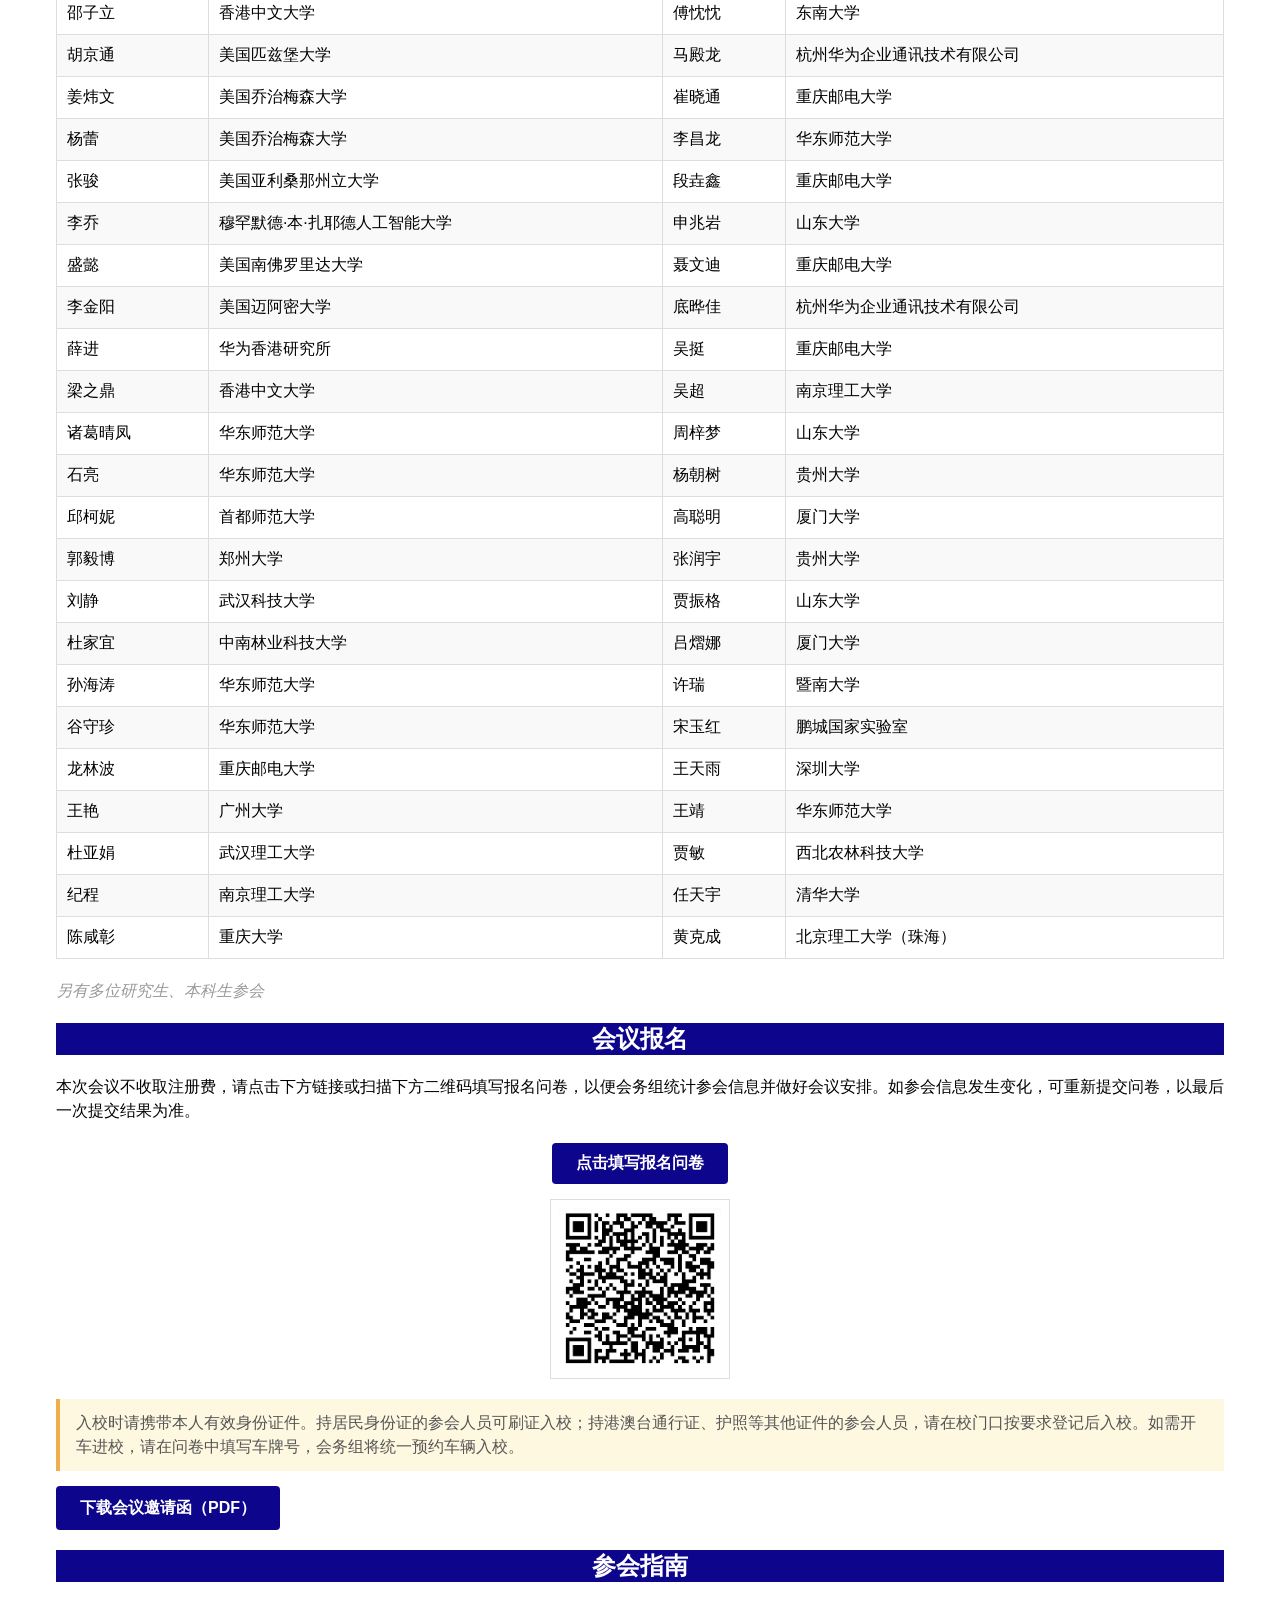
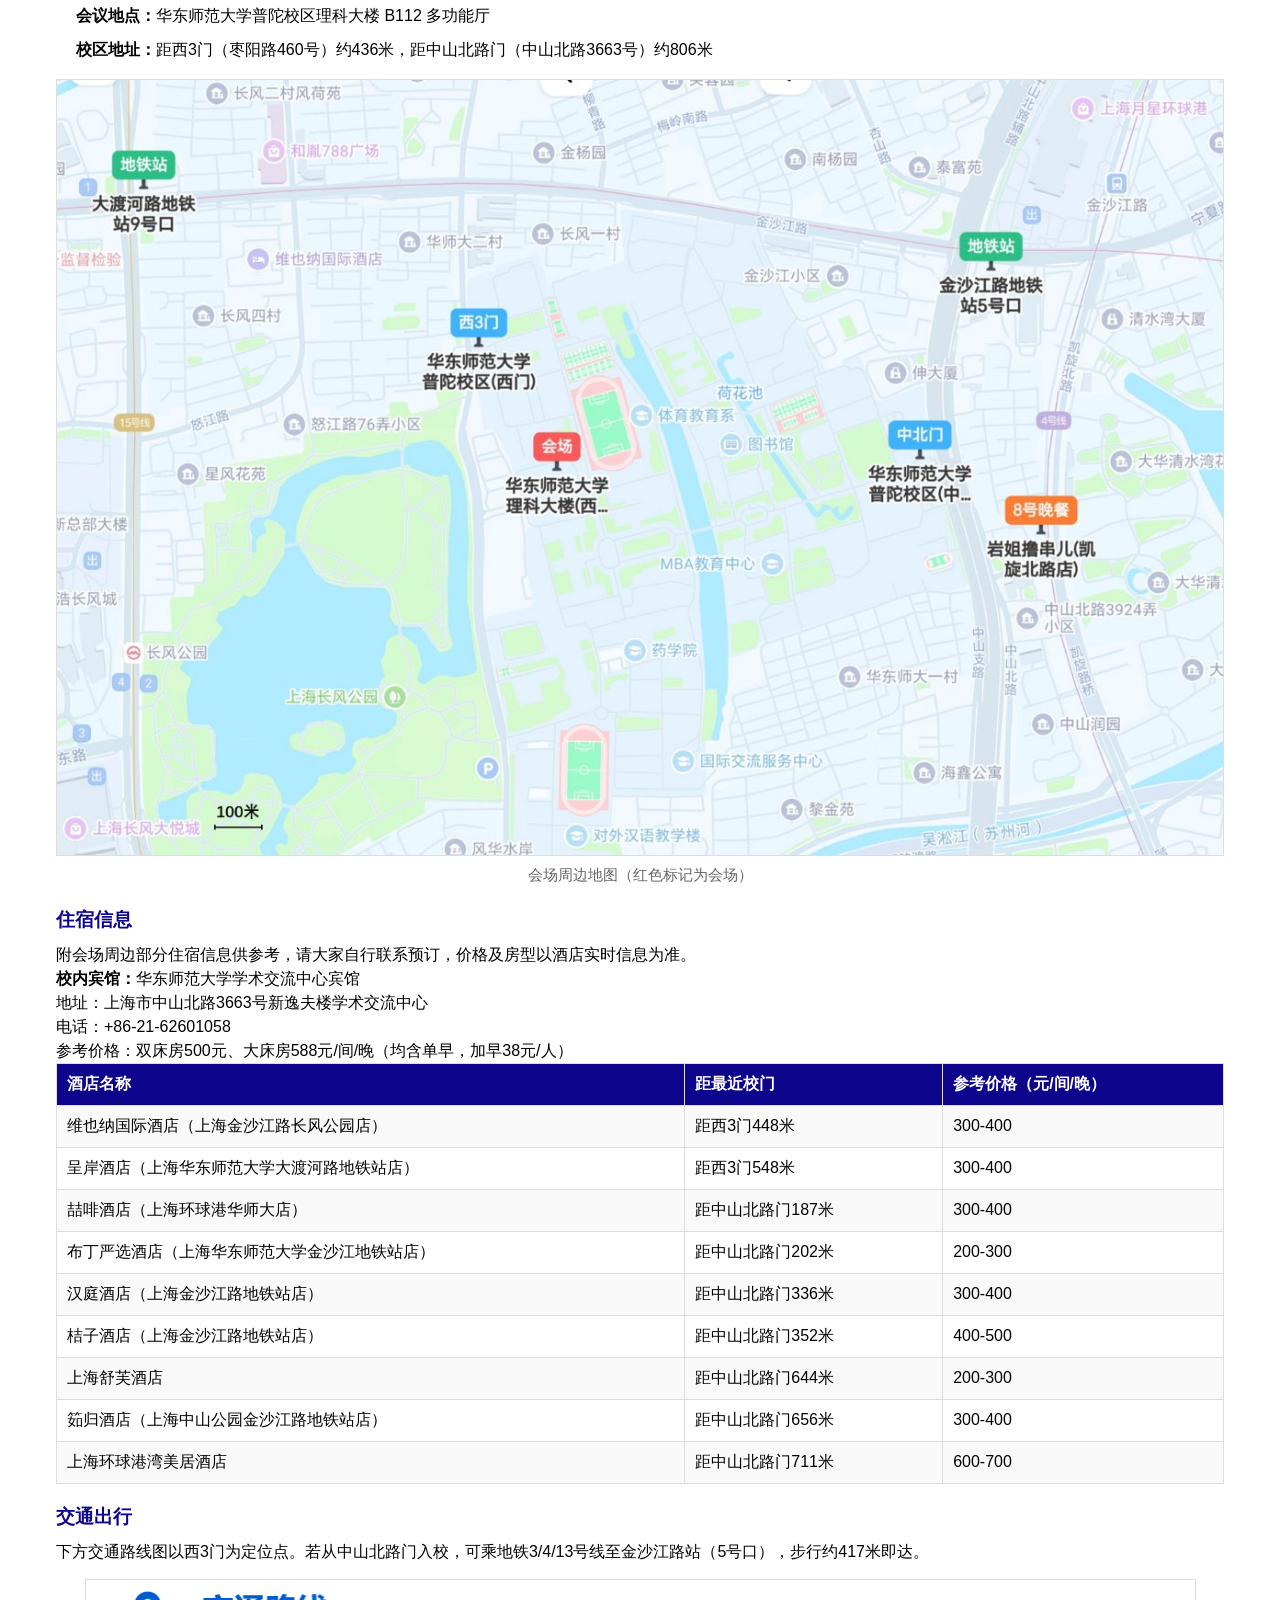
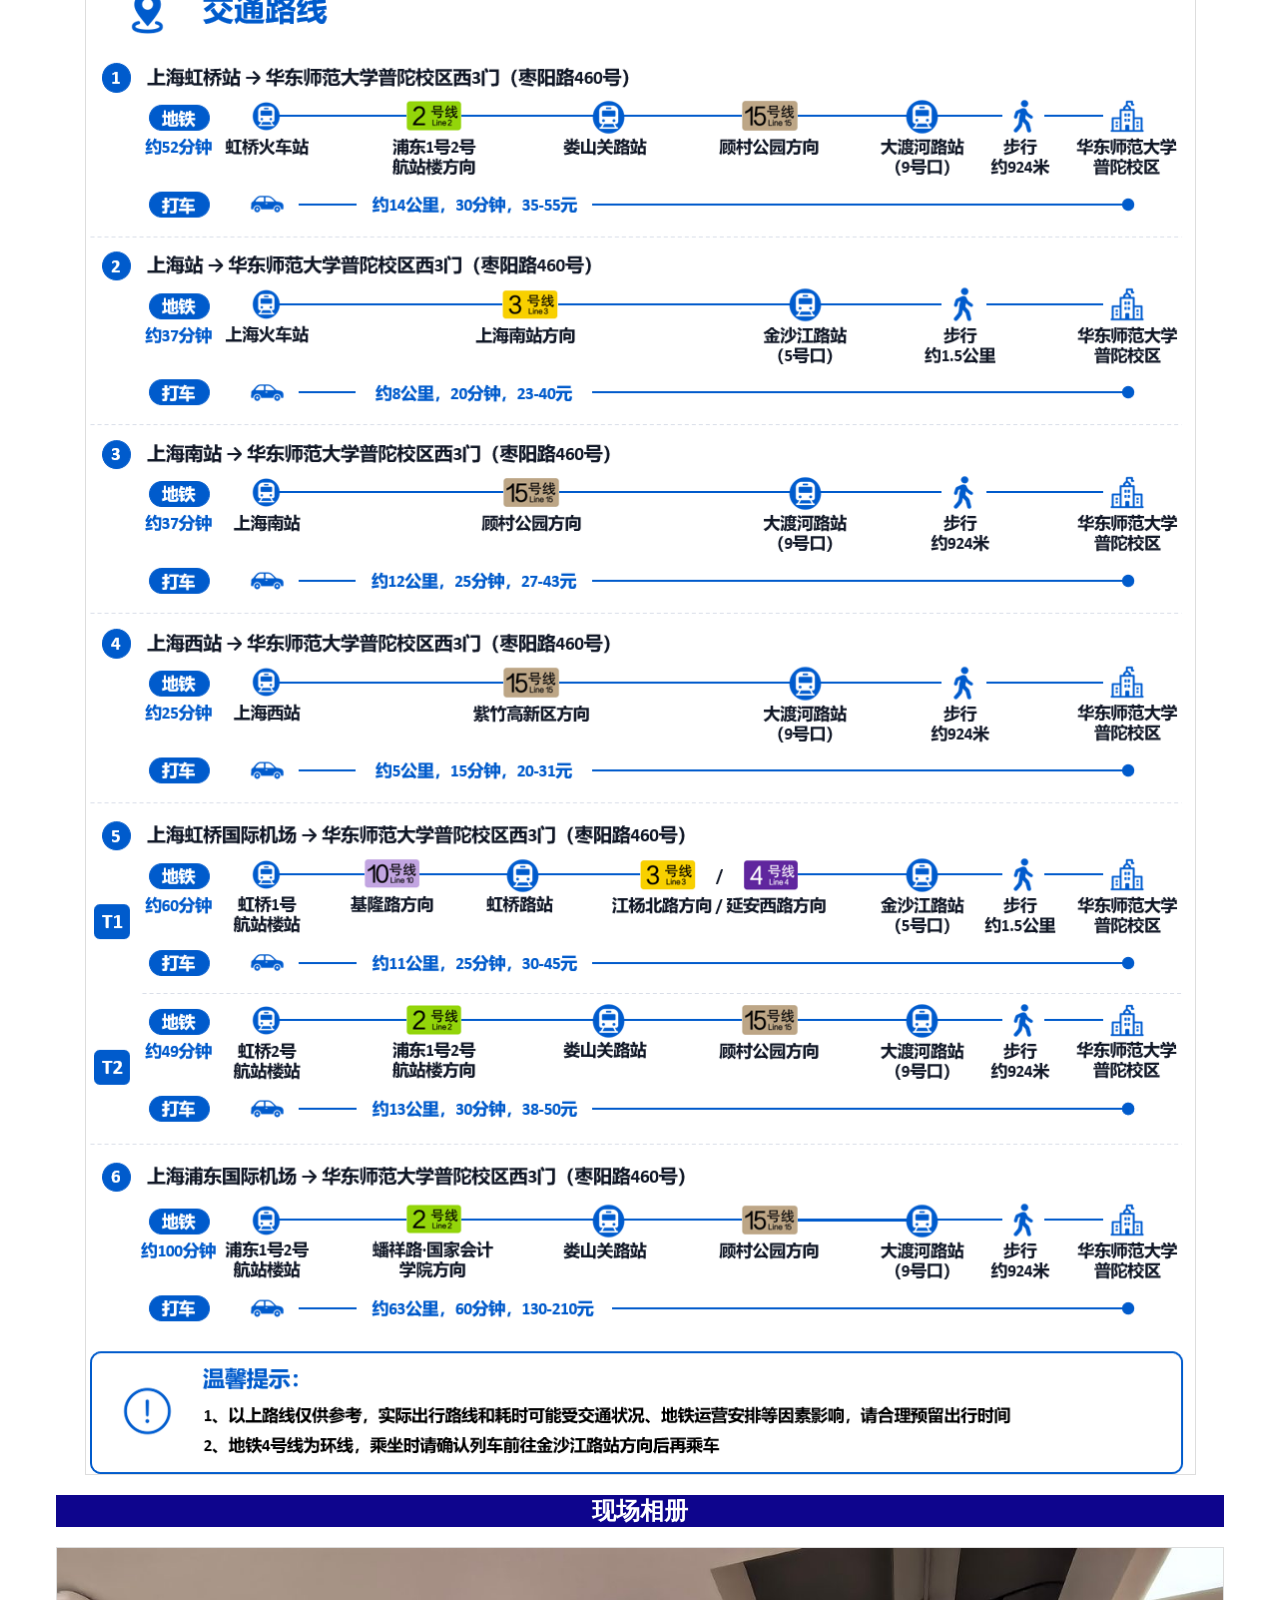
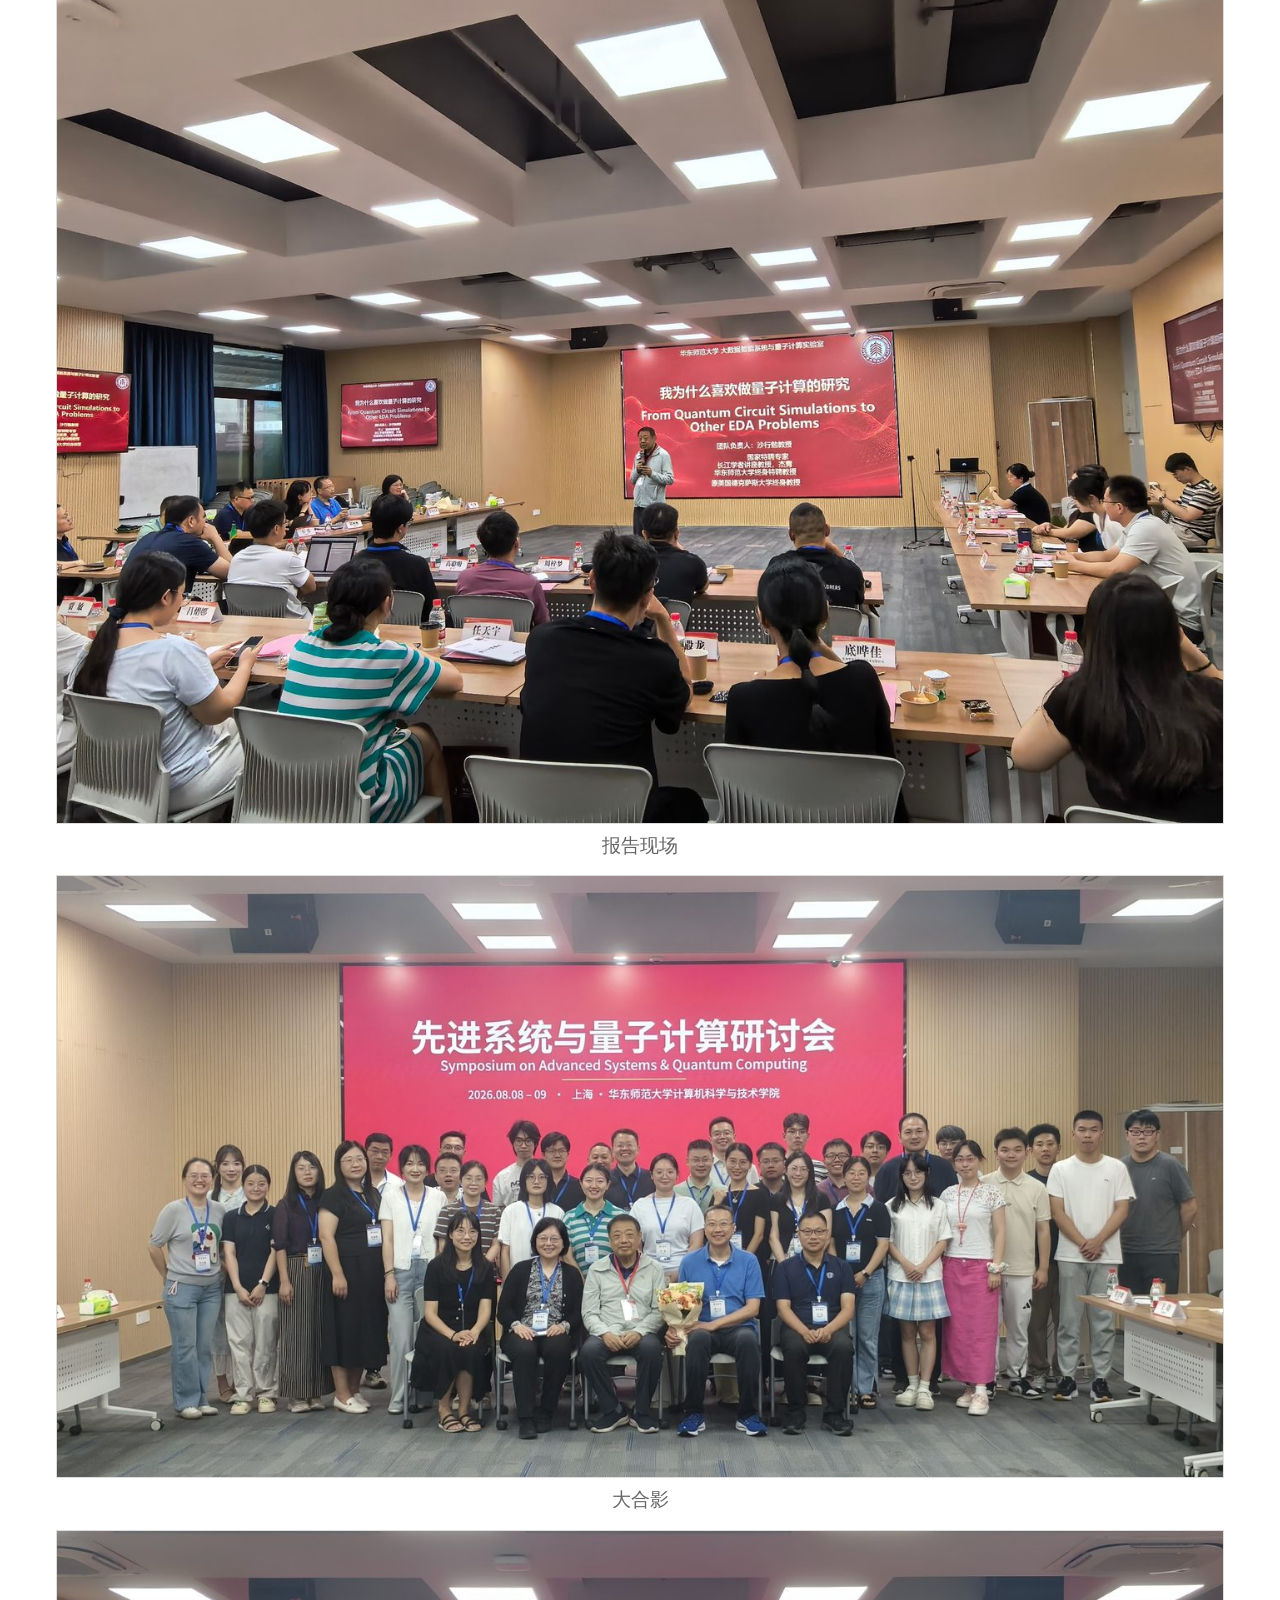
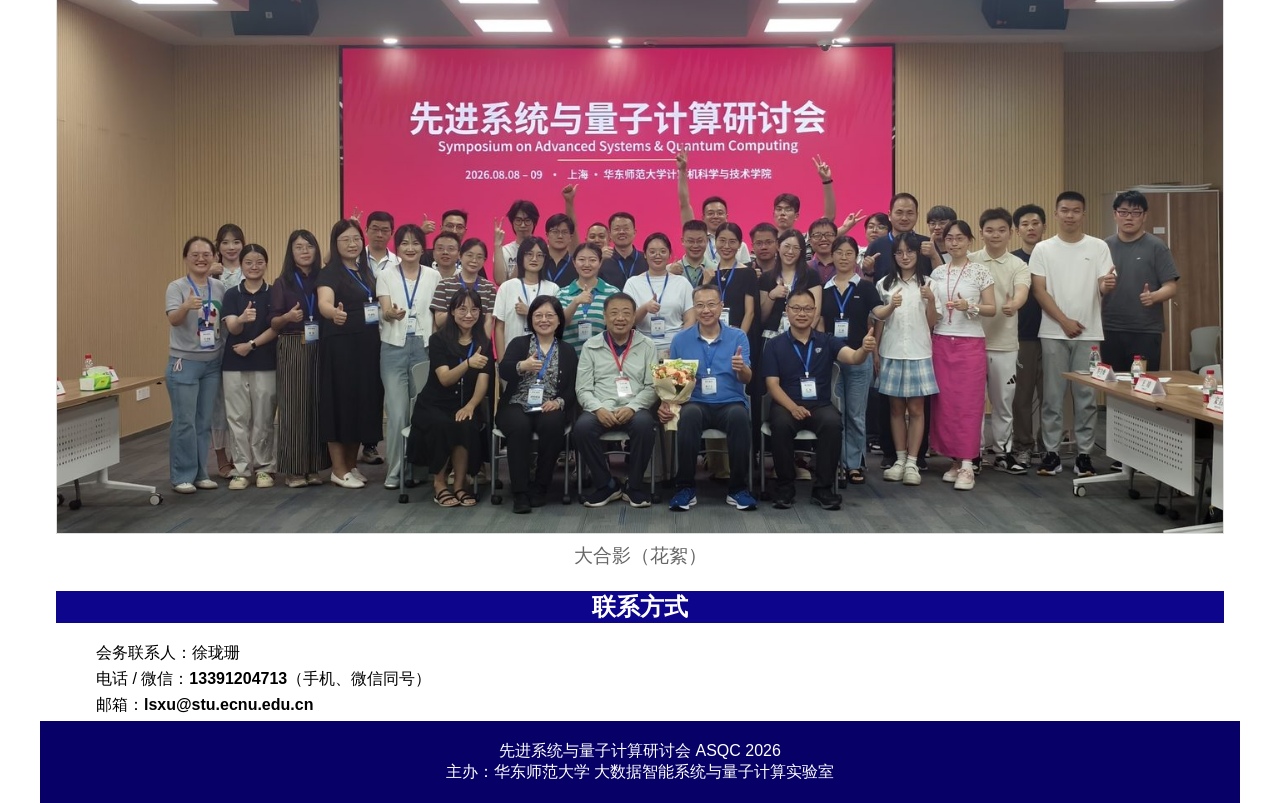
==== commit a13645a1: "Add three event photos to 现场相册" ====
--- a/asqc.html
+++ b/asqc.html
@@ -317,7 +317,18 @@
 
     <div class="section" id="album">
       <h2>现场相册</h2>
-      <p class="placeholder">【待补充】会议现场照片，会后更新。</p>
+      <div class="venue-image">
+        <img src="img/asqc/album/photo1.jpg" alt="报告现场" width="1400" height="1050">
+        <p>报告现场</p>
+      </div>
+      <div class="venue-image">
+        <img src="img/asqc/album/photo2.jpg" alt="大合影" width="1400" height="721">
+        <p>大合影</p>
+      </div>
+      <div class="venue-image">
+        <img src="img/asqc/album/photo3.jpg" alt="大合影（花絮）" width="1400" height="723">
+        <p>大合影（花絮）</p>
+      </div>
     </div>
 
     <div class="section" id="contact">
